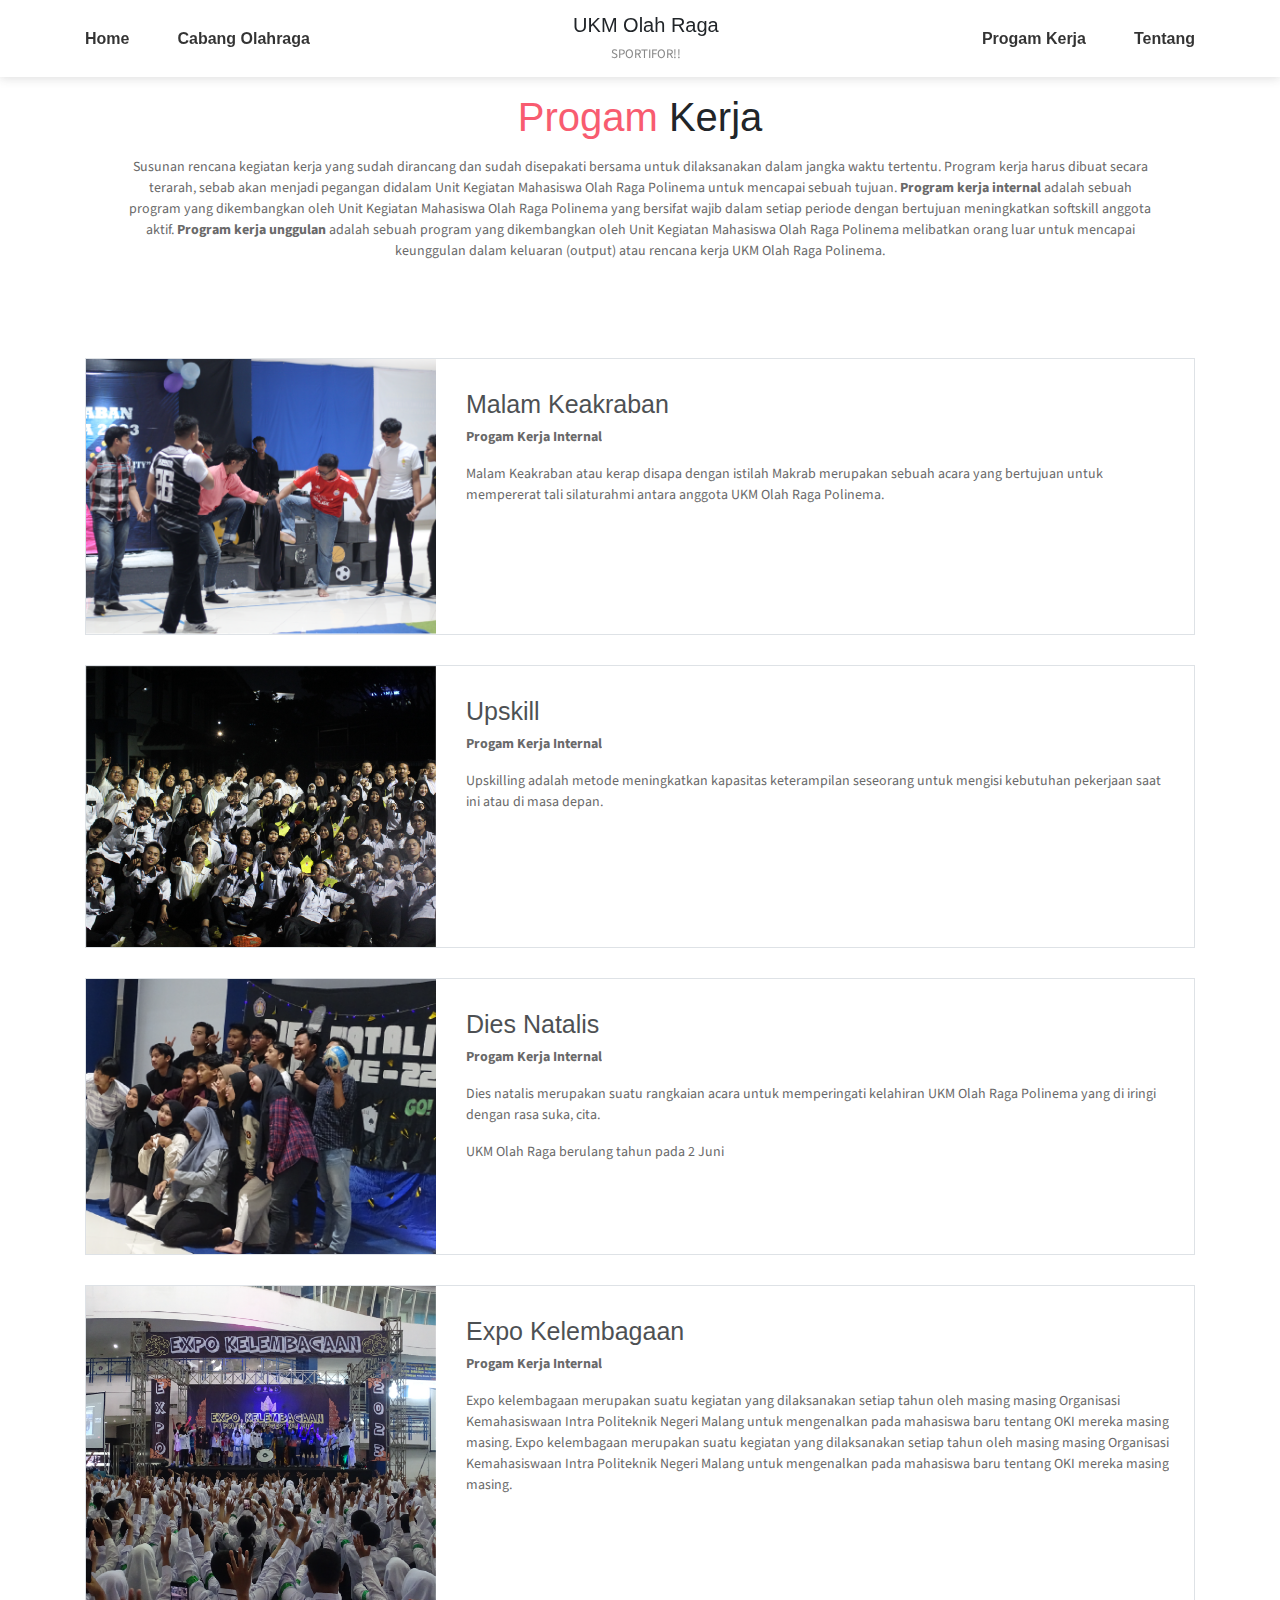
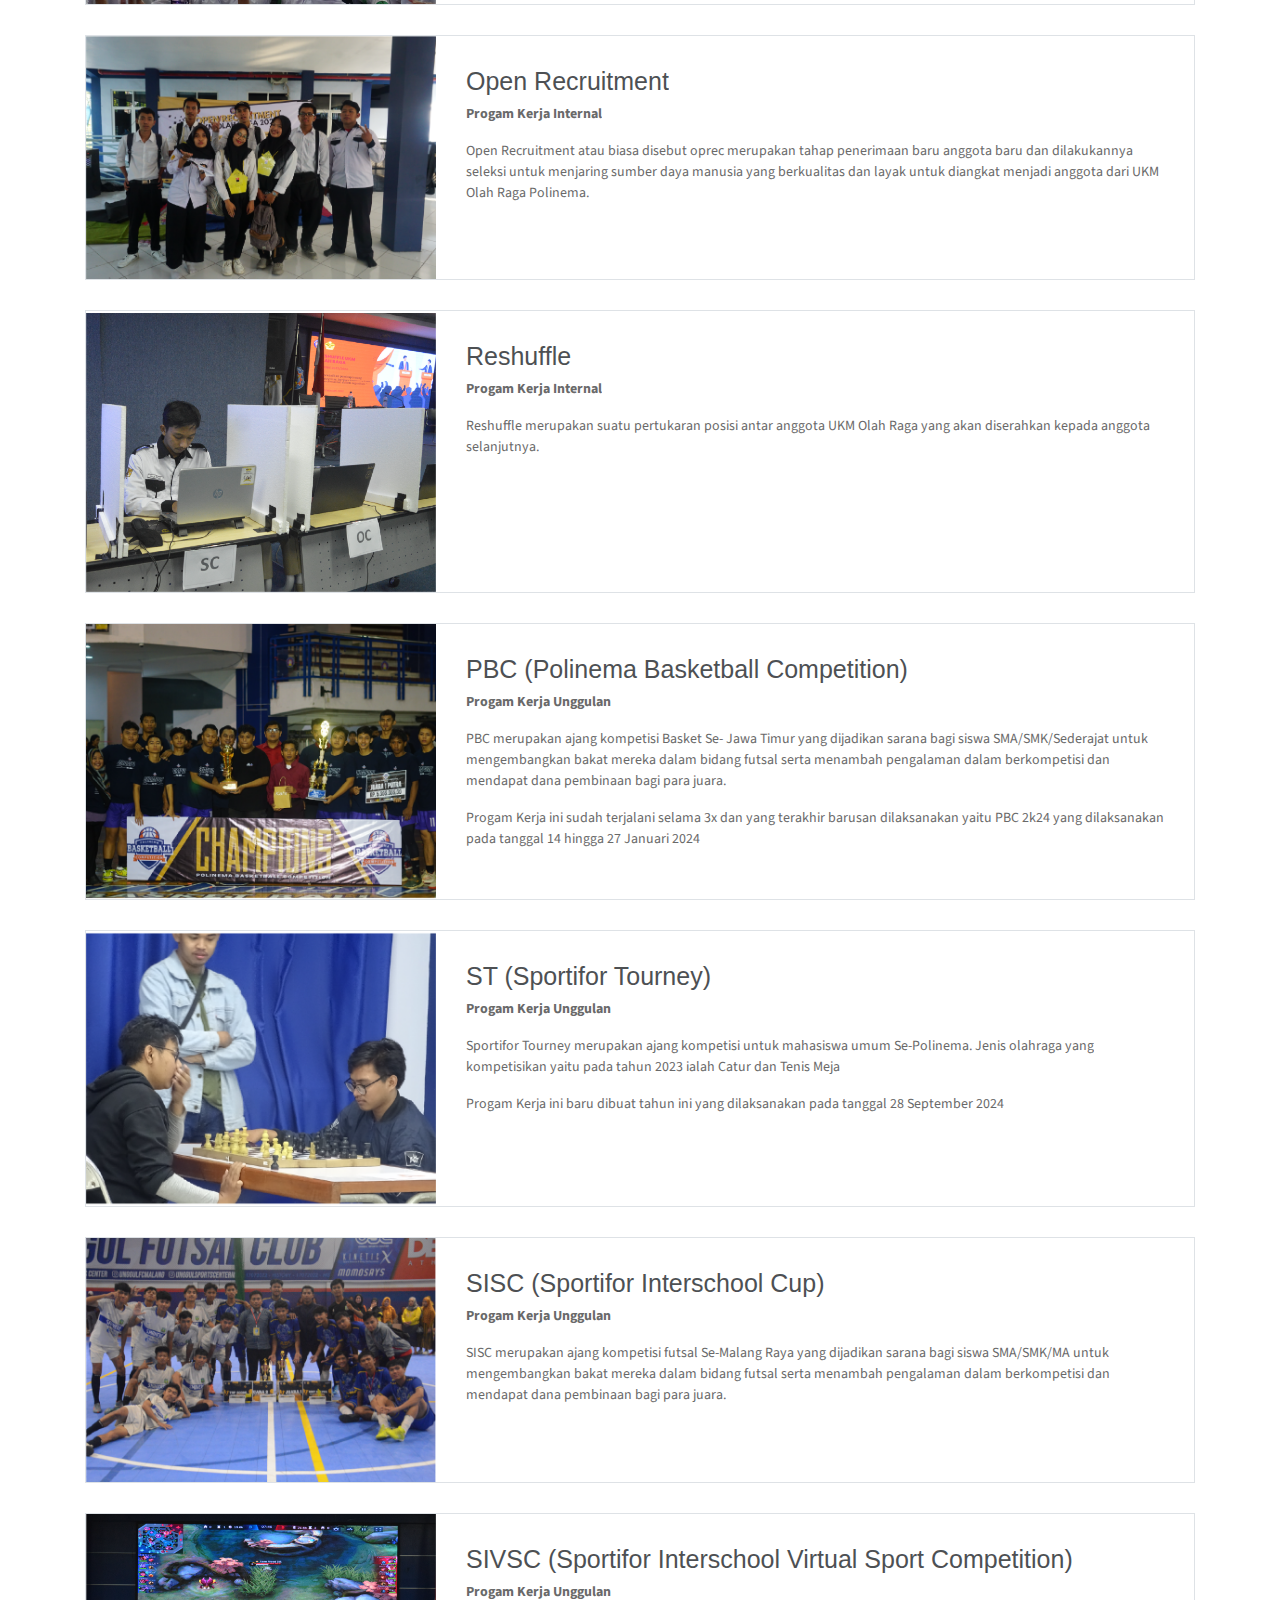
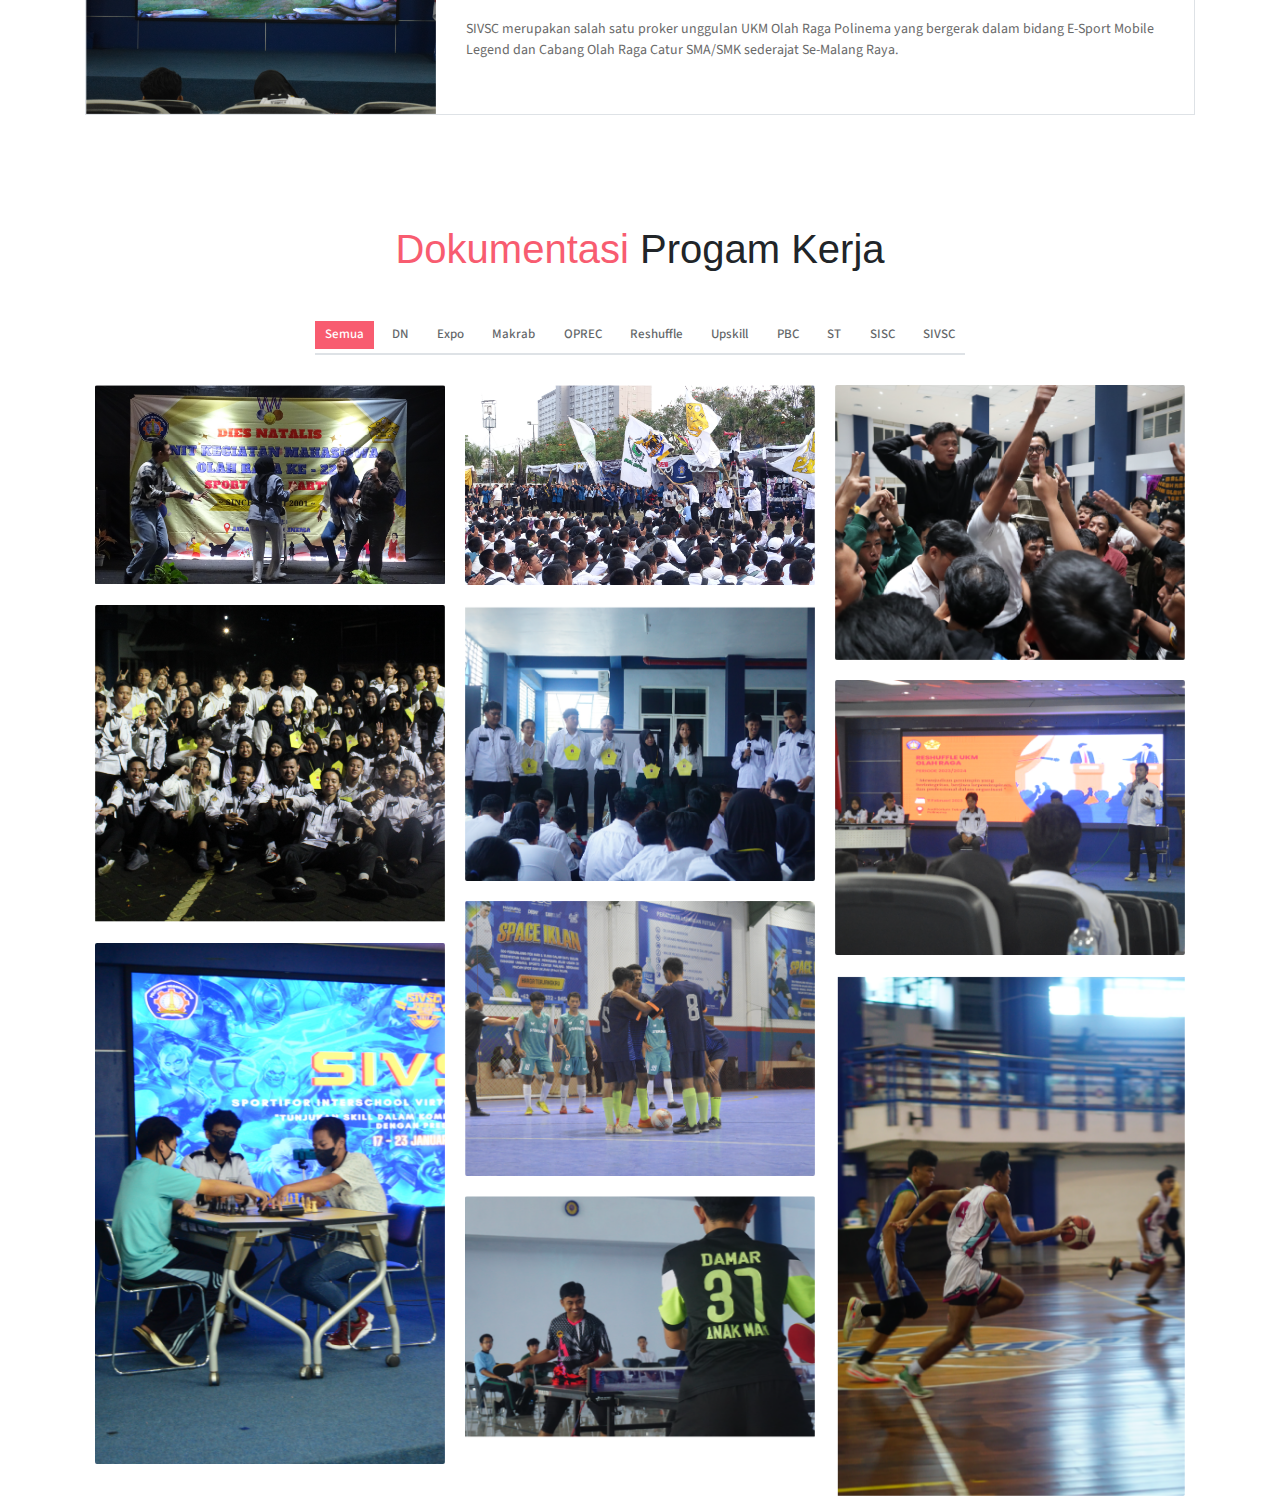
==== public_html/proker.html @ 4dc14675 "first" ====
<!DOCTYPE html>
<html lang="en">
<head>
    <meta charset="utf-8">
    <meta name="viewport" content="width=device-width, initial-scale=1, shrink-to-fit=no">
    <meta name="description" content="Start your development with JohnDoe landing page.">
    <meta name="author" content="Devcrud">
    <title>Profil UKM Olah Raga</title>
    <!-- font icons -->
    <link rel="stylesheet" href="assets/vendors/themify-icons/css/themify-icons.css">
    <!-- Bootstrap + JohnDoe main styles -->
	<link rel="stylesheet" href="assets/css/johndoe.css">
    <title>Cabang Olahraga</title>
</head>
<body>
    <nav class="navbar sticky-top navbar-expand-lg navbar-light bg-white" data-spy="affix">
        <div class="container">
            <button class="navbar-toggler ml-auto" type="button" data-toggle="collapse" data-target="#navbarSupportedContent" aria-controls="navbarSupportedContent" aria-expanded="false" aria-label="Toggle navigation">
                <span class="navbar-toggler-icon"></span>
            </button>
            <div class="collapse mt-sm-20 navbar-collapse" id="navbarSupportedContent">
                <ul class="navbar-nav mr-auto">
                    <li class="nav-item">
                        <a href="index.html" class="nav-link">Home</a>
                    </li>
                    <li class="nav-item">
                        <a href="cabor.html" class="nav-link">Cabang Olahraga</a>
                    </li>
                </ul>
                <ul class="navbar-nav brand">
                    <img src="assets/imgs/logo.png" alt="" class="brand-img">
                    <li class="brand-txt">
                        <h5 class="brand-title">UKM Olah Raga</h5>
                        <div class="brand-subtitle">SPORTIFOR!!</div>
                    </li>
                </ul>
                <ul class="navbar-nav ml-auto">
                    <li class="nav-item">
                        <a href="proker.html" class="nav-link">Progam Kerja</a>
                    </li>
                    <li class="nav-item last-item">
                        <a href="tentang.html" class="nav-link">Tentang</a>
                    </li>
                </ul>
            </div>
        </div>
    </nav>

    <h1 class="pt-3 mb-3 text-center"><span class="text-danger">Progam</span> Kerja</h1>
    <div class="row text-center" style="margin-left: 10%; margin-right: 10%">
        <p >Susunan rencana kegiatan kerja yang sudah dirancang dan sudah disepakati bersama untuk dilaksanakan dalam jangka waktu tertentu. Program kerja harus dibuat secara terarah, sebab akan menjadi pegangan didalam Unit Kegiatan Mahasiswa Olah Raga Polinema untuk mencapai sebuah tujuan. <b>Program kerja internal</b> adalah sebuah program yang dikembangkan oleh Unit Kegiatan Mahasiswa Olah Raga Polinema yang bersifat wajib dalam setiap periode dengan bertujuan meningkatkan softskill anggota aktif. <b>Program kerja unggulan</b>  adalah sebuah program yang dikembangkan oleh Unit Kegiatan Mahasiswa Olah Raga Polinema melibatkan orang luar untuk mencapai keunggulan dalam keluaran (output) atau rencana kerja UKM Olah Raga Polinema.</p>
    </div>
    
    <section class="section" id="blog">
        <div class="container">
            <div class="row">
                <div id="soccer" class="blog-card">
                    <div class="img-holder">
                        <img src="assets/imgs/proker/MAKRAB1.png" alt="Download free bootstrap 4 landing page, free boootstrap 4 templates, Download free bootstrap 4.1 landing page, free boootstrap 4.1.1 templates, meyawo Landing page">
                    </div>
                    <div class="content-holder">
                        <h6 class="title">Malam Keakraban</h6>

                        <p><b>Progam Kerja Internal</b></p>
                        
                        <p>Malam Keakraban atau kerap disapa dengan istilah Makrab merupakan sebuah acara yang bertujuan untuk mempererat tali silaturahmi antara anggota UKM Olah Raga Polinema.</p>
                    </div>
                </div>
                <div id="soccer" class="blog-card">
                    <div class="img-holder">
                        <img src="assets/imgs/proker/UPSKILL2.png" alt="Download free bootstrap 4 landing page, free boootstrap 4 templates, Download free bootstrap 4.1 landing page, free boootstrap 4.1.1 templates, meyawo Landing page">
                    </div>
                    <div class="content-holder">
                        <h6 class="title">Upskill</h6>

                        <p><b>Progam Kerja Internal</b></p>
                        
                        <p>Upskilling adalah metode meningkatkan kapasitas keterampilan seseorang untuk mengisi kebutuhan pekerjaan saat ini atau di masa depan.</p>
                    </div>
                </div>
                <div id="soccer" class="blog-card">
                    <div class="img-holder">
                        <img src="assets/imgs/proker/DN1.png" alt="Download free bootstrap 4 landing page, free boootstrap 4 templates, Download free bootstrap 4.1 landing page, free boootstrap 4.1.1 templates, meyawo Landing page">
                    </div>
                    <div class="content-holder">
                        <h6 class="title">Dies Natalis</h6>

                        <p><b>Progam Kerja Internal</b></p>
                        
                        <p>Dies natalis merupakan suatu rangkaian acara untuk memperingati kelahiran UKM Olah Raga Polinema yang di iringi dengan rasa suka, cita.</p>
                        <p>UKM Olah Raga berulang tahun pada 2 Juni</p>
                    </div>
                </div>
                <div id="soccer" class="blog-card">
                    <div class="img-holder">
                        <img src="assets/imgs/proker/EXPO1.png" alt="Download free bootstrap 4 landing page, free boootstrap 4 templates, Download free bootstrap 4.1 landing page, free boootstrap 4.1.1 templates, meyawo Landing page">
                    </div>
                    <div class="content-holder">
                        <h6 class="title">Expo Kelembagaan</h6>

                        <p><b>Progam Kerja Internal</b></p>
                        
                        <p>Expo kelembagaan merupakan suatu kegiatan yang dilaksanakan setiap tahun oleh masing masing Organisasi Kemahasiswaan Intra Politeknik Negeri Malang untuk mengenalkan pada mahasiswa baru tentang OKI mereka masing masing. Expo kelembagaan merupakan suatu kegiatan yang dilaksanakan setiap tahun oleh masing masing Organisasi Kemahasiswaan Intra Politeknik Negeri Malang untuk mengenalkan pada mahasiswa baru tentang OKI mereka masing masing.</p>
                    </div>
                </div>
                <div id="soccer" class="blog-card">
                    <div class="img-holder">
                        <img src="assets/imgs/proker/OPREC2.png" alt="Download free bootstrap 4 landing page, free boootstrap 4 templates, Download free bootstrap 4.1 landing page, free boootstrap 4.1.1 templates, meyawo Landing page">
                    </div>
                    <div class="content-holder">
                        <h6 class="title">Open Recruitment</h6>

                        <p><b>Progam Kerja Internal</b></p>
                        
                        <p>Open Recruitment atau biasa disebut oprec merupakan tahap penerimaan baru anggota baru dan dilakukannya seleksi untuk menjaring sumber daya manusia yang berkualitas dan layak untuk diangkat menjadi anggota dari UKM Olah Raga Polinema.</p>
                    </div>
                </div>
                <div id="soccer" class="blog-card">
                    <div class="img-holder">
                        <img src="assets/imgs/proker/RESHUFLLE1.png" alt="Download free bootstrap 4 landing page, free boootstrap 4 templates, Download free bootstrap 4.1 landing page, free boootstrap 4.1.1 templates, meyawo Landing page">
                    </div>
                    <div class="content-holder">
                        <h6 class="title">Reshuffle</h6>

                        <p><b>Progam Kerja Internal</b></p>
                        
                        <p>Reshuffle merupakan suatu pertukaran posisi antar anggota UKM Olah Raga yang akan diserahkan kepada anggota selanjutnya.</p>
                    </div>
                </div>

                <div id="soccer" class="blog-card">
                    <div class="img-holder">
                        <img src="assets/imgs/proker/PBC3.png" alt="Download free bootstrap 4 landing page, free boootstrap 4 templates, Download free bootstrap 4.1 landing page, free boootstrap 4.1.1 templates, meyawo Landing page">
                    </div>
                    <div class="content-holder">
                        <h6 class="title">PBC (Polinema Basketball Competition)</h6>

                        <p><b>Progam Kerja Unggulan</b></p>
                        
                        <p>PBC merupakan ajang kompetisi Basket Se- Jawa Timur yang dijadikan sarana bagi siswa SMA/SMK/Sederajat untuk mengembangkan bakat mereka dalam bidang futsal serta menambah pengalaman dalam berkompetisi dan mendapat dana pembinaan bagi para juara.</p>
                        <p>Progam Kerja ini sudah terjalani selama 3x dan yang terakhir barusan dilaksanakan yaitu PBC 2k24 yang dilaksanakan pada tanggal 14 hingga 27 Januari 2024</p>
                    </div>
                </div>

                <div id="soccer" class="blog-card">
                    <div class="img-holder">
                        <img src="assets/imgs/proker/ST1.png" alt="Download free bootstrap 4 landing page, free boootstrap 4 templates, Download free bootstrap 4.1 landing page, free boootstrap 4.1.1 templates, meyawo Landing page">
                    </div>
                    <div class="content-holder">
                        <h6 class="title">ST (Sportifor Tourney)</h6>

                        <p><b>Progam Kerja Unggulan</b></p>
                        
                        <p>Sportifor Tourney merupakan ajang kompetisi untuk mahasiswa umum Se-Polinema. Jenis olahraga yang kompetisikan yaitu pada tahun 2023 ialah Catur dan Tenis Meja</p>
                        <p>Progam Kerja ini baru dibuat tahun ini yang dilaksanakan pada tanggal 28 September 2024</p>
                    </div>
                </div>

                <div id="soccer" class="blog-card">
                    <div class="img-holder">
                        <img src="assets/imgs/proker/SISC2.png" alt="Download free bootstrap 4 landing page, free boootstrap 4 templates, Download free bootstrap 4.1 landing page, free boootstrap 4.1.1 templates, meyawo Landing page">
                    </div>
                    <div class="content-holder">
                        <h6 class="title">SISC (Sportifor Interschool Cup)</h6>

                        <p><b>Progam Kerja Unggulan</b></p>
                        <p>SISC merupakan ajang kompetisi futsal Se-Malang Raya yang dijadikan sarana bagi siswa SMA/SMK/MA untuk mengembangkan bakat mereka dalam bidang futsal serta menambah pengalaman dalam berkompetisi dan mendapat dana pembinaan bagi para juara.</p>
                    </div>
                </div>

                <div id="soccer" class="blog-card">
                    <div class="img-holder">
                        <img src="assets/imgs/proker/SIVSC2.png" alt="Download free bootstrap 4 landing page, free boootstrap 4 templates, Download free bootstrap 4.1 landing page, free boootstrap 4.1.1 templates, meyawo Landing page">
                    </div>
                    <div class="content-holder">
                        <h6 class="title">SIVSC (Sportifor Interschool Virtual Sport Competition) </h6>

                        <p><b>Progam Kerja Unggulan</b></p>
                        
                        <p>SIVSC merupakan salah satu proker unggulan  UKM Olah Raga Polinema yang bergerak dalam bidang E-Sport Mobile Legend dan Cabang Olah Raga Catur SMA/SMK sederajat Se-Malang Raya.</p>
                    </div>
                </div>
            </div>
        </div>
    </section>

    <section class="contact bg-custom-gray" id="portfolio">
        <div class="container">
            <h1 class="mb-5 text-center"  ><span class="text-danger">Dokumentasi</span> Progam Kerja</h1>
            <div class="portfolio">
                <div class="filters">
                    <a href="#" data-filter=".new" class="active">
                        Semua
                    </a>
                    <a href="#" data-filter=".DN">
                        DN
                    </a>
                    <a href="#" data-filter=".Expo">
                        Expo
                    </a>
                    <a href="#" data-filter=".Makrab">
                        Makrab
                    </a>
                    <a href="#" data-filter=".OPREC">
                        OPREC
                    </a>
                    <a href="#" data-filter=".Reshuffle">
                        Reshuffle
                    </a>
                    <a href="#" data-filter=".Upskill">
                        Upskill
                    </a>
                    <a href="#" data-filter=".PBC">
                        PBC
                    </a>
                    <a href="#" data-filter=".ST">
                        ST
                    </a>
                    <a href="#" data-filter=".SISC">
                        SISC
                    </a>
                    <a href="#" data-filter=".SIVSC">
                        SIVSC
                    </a>
                </div>
                <div class="portfolio-container"> 
                        <div class="col-md-6 col-lg-4 DN new">
                            <div class="portfolio-item">
                                <img src="assets/imgs/proker/DN4.png" class="img-fluid">
                                <div class="content-holder">
                                    <a class="img-popup" href="assets/imgs/proker/DN4.png"></a>
                                    <div class="text-holder">
                                        <h6 class="title">Dies Natalis</h6>
                                        <!-- <p class="subtitle">Expedita corporis doloremque velit in totam!</p> -->
                                    </div>
                                </div>   
                            </div>
                        </div>
                        <div class="col-md-6 col-lg-4 DN ">
                            <div class="portfolio-item">
                                <img src="assets/imgs/proker/DN1.png" class="img-fluid">
                                <div class="content-holder">
                                    <a class="img-popup" href="assets/imgs/proker/DN4.png"></a>
                                    <div class="text-holder">
                                        <h6 class="title">Dies Natalis</h6>
                                        <!-- <p class="subtitle">Expedita corporis doloremque velit in totam!</p> -->
                                    </div>
                                </div>   
                            </div>
                        </div>
                        <div class="col-md-6 col-lg-4 DN ">
                            <div class="portfolio-item">
                                <img src="assets/imgs/proker/DN2.png" class="img-fluid">
                                <div class="content-holder">
                                    <a class="img-popup" href="assets/imgs/proker/DN4.png"></a>
                                    <div class="text-holder">
                                        <h6 class="title">Dies Natalis</h6>
                                        <!-- <p class="subtitle">Expedita corporis doloremque velit in totam!</p> -->
                                    </div>
                                </div>   
                            </div>
                        </div>
                        <div class="col-md-6 col-lg-4 DN ">
                            <div class="portfolio-item">
                                <img src="assets/imgs/proker/DN3.png" class="img-fluid">
                                <div class="content-holder">
                                    <a class="img-popup" href="assets/imgs/proker/DN4.png"></a>
                                    <div class="text-holder">
                                        <h6 class="title">Dies Natalis</h6>
                                        <!-- <p class="subtitle">Expedita corporis doloremque velit in totam!</p> -->
                                    </div>
                                </div>   
                            </div>
                        </div>
                        <div class="col-md-6 col-lg-4 Expo new">                  
                            <div class="portfolio-item">
                                <img src="assets/imgs/proker/EXPO4.png" class="img-fluid">
                                <div class="content-holder">
                                    <a class="img-popup" href="assets/imgs/proker/EXPO4.png"></a>
                                    <div class="text-holder">
                                        <h6 class="title">Expo Kelembagaan</h6>
                                        <!-- <p class="subtitle">Expedita corporis doloremque velit in totam!</p> -->
                                    </div>
                                </div>   
                            </div>
                        </div>
                        <div class="col-md-6 col-lg-4 Expo ">
                            <div class="portfolio-item">
                                <img src="assets/imgs/proker/EXPO3.png" class="img-fluid">
                                <div class="content-holder">
                                    <a class="img-popup" href="assets/imgs/proker/EXPO3.png"></a>
                                    <div class="text-holder">
                                        <h6 class="title">Expo Kelembagaan</h6>
                                        <!-- <p class="subtitle">Expedita corporis doloremque velit in totam!</p> -->
                                    </div>
                                </div>   
                            </div>
                        </div>
                        <div class="col-md-6 col-lg-4 Expo ">
                            <div class="portfolio-item">
                                <img src="assets/imgs/proker/EXPO5.png" class="img-fluid">
                                <div class="content-holder">
                                    <a class="img-popup" href="assets/imgs/proker/EXPO5.png"></a>
                                    <div class="text-holder">
                                        <h6 class="title">Expo Kelembagaan</h6>
                                        <!-- <p class="subtitle">Expedita corporis doloremque velit in totam!</p> -->
                                    </div>
                                </div>   
                            </div>
                        </div>
                        <div class="col-md-6 col-lg-4 Expo ">
                            <div class="portfolio-item">
                                <img src="assets/imgs/proker/EXPO1.png" class="img-fluid">
                                <div class="content-holder">
                                    <a class="img-popup" href="assets/imgs/proker/EXPO1.png"></a>
                                    <div class="text-holder">
                                        <h6 class="title">Expo Kelembagaan</h6>
                                        <!-- <p class="subtitle">Expedita corporis doloremque velit in totam!</p> -->
                                    </div>
                                </div>   
                            </div>
                        </div>
                        <div class="col-md-6 col-lg-4 Expo ">
                            <div class="portfolio-item">
                                <img src="assets/imgs/proker/EXPO2.png" class="img-fluid">
                                <div class="content-holder">
                                    <a class="img-popup" href="assets/imgs/proker/EXPO2.png"></a>
                                    <div class="text-holder">
                                        <h6 class="title">Expo Kelembagaan</h6>
                                        <!-- <p class="subtitle">Expedita corporis doloremque velit in totam!</p> -->
                                    </div>
                                </div>   
                            </div>
                        </div>        
                        <div class="col-md-6 col-lg-4 Makrab new">                 
                            <div class="portfolio-item">
                                <img src="assets/imgs/proker/MAKRAB3.png" class="img-fluid">
                                <div class="content-holder">
                                    <a class="img-popup" href="assets/imgs/proker/MAKRAB3.png"></a>
                                    <div class="text-holder">
                                        <h6 class="title">Malam Keakraban</h6>
                                        <!-- <p class="subtitle">Expedita corporis doloremque velit in totam!</p> -->
                                    </div>
                                </div>   
                            </div>
                        </div>
                        <div class="col-md-6 col-lg-4 Makrab ">
                            <div class="portfolio-item">
                                <img src="assets/imgs/proker/MAKRAB2.png" class="img-fluid">
                                <div class="content-holder">
                                    <a class="img-popup" href="assets/imgs/proker/DN4.png"></a>
                                    <div class="text-holder">
                                        <h6 class="title">Malam Keakraban</h6>
                                        <!-- <p class="subtitle">Expedita corporis doloremque velit in totam!</p> -->
                                    </div>
                                </div>   
                            </div>
                        </div>
                        <div class="col-md-6 col-lg-4 Makrab ">
                            <div class="portfolio-item">
                                <img src="assets/imgs/proker/MAKRAB1.png" class="img-fluid">
                                <div class="content-holder">
                                    <a class="img-popup" href="assets/imgs/proker/DN4.png"></a>
                                    <div class="text-holder">
                                        <h6 class="title">Malam Keakraban</h6>
                                        <!-- <p class="subtitle">Expedita corporis doloremque velit in totam!</p> -->
                                    </div>
                                </div>   
                            </div>
                        </div>
                        <div class="col-md-6 col-lg-4 Makrab ">
                            <div class="portfolio-item">
                                <img src="assets/imgs/proker/MAKRAB4.png" class="img-fluid">
                                <div class="content-holder">
                                    <a class="img-popup" href="assets/imgs/proker/DN4.png"></a>
                                    <div class="text-holder">
                                        <h6 class="title">Malam Keakraban</h6>
                                        <!-- <p class="subtitle">Expedita corporis doloremque velit in totam!</p> -->
                                    </div>
                                </div>   
                            </div>
                        </div>    
                        <div class="col-md-6 col-lg-4 Upskill new">    
                            <div class="portfolio-item">
                                <img src="assets/imgs/proker/UPSKILL1.png" class="img-fluid">
                                <div class="content-holder">
                                    <a class="img-popup" href="assets/imgs/proker/UPSKILL1.png"></a>
                                    <div class="text-holder">
                                        <h6 class="title">UPSKILL</h6>
                                        <!-- <p class="subtitle">Expedita corporis doloremque velit in totam!</p> -->
                                    </div>
                                </div>   
                            </div> 
                        </div>
                        <div class="col-md-6 col-lg-4 Upskill ">
                            <div class="portfolio-item">
                                <img src="assets/imgs/proker/UPSKILL2.png" class="img-fluid">
                                <div class="content-holder">
                                    <a class="img-popup" href="assets/imgs/proker/UPSKILL2.png"></a>
                                    <div class="text-holder">
                                        <h6 class="title">UPSKILL</h6>
                                        <!-- <p class="subtitle">Expedita corporis doloremque velit in totam!</p> -->
                                    </div>
                                </div>   
                            </div>
                        </div>    
                        <div class="col-md-6 col-lg-4 OPREC new">                 
                            <div class="portfolio-item">
                                <img src="assets/imgs/proker/OPREC3.png" class="img-fluid">
                                <div class="content-holder">
                                    <a class="img-popup" href="assets/imgs/proker/OPREC3.png"></a>
                                    <div class="text-holder">
                                        <h6 class="title">Open Recruitment</h6>
                                        <!-- <p class="subtitle">Expedita corporis doloremque velit in totam!</p> -->
                                    </div>
                                </div>   
                            </div>
                        </div>
                        <div class="col-md-6 col-lg-4 OPREC ">
                            <div class="portfolio-item">
                                <img src="assets/imgs/proker/OPREC2.png" class="img-fluid">
                                <div class="content-holder">
                                    <a class="img-popup" href="assets/imgs/proker/OPREC2.png"></a>
                                    <div class="text-holder">
                                        <h6 class="title">Open Recruitment</h6>
                                        <!-- <p class="subtitle">Expedita corporis doloremque velit in totam!</p> -->
                                    </div>
                                </div>   
                            </div>
                        </div>
                        <div class="col-md-6 col-lg-4 OPREC ">
                            <div class="portfolio-item">
                                <img src="assets/imgs/proker/OPREC1.png" class="img-fluid">
                                <div class="content-holder">
                                    <a class="img-popup" href="assets/imgs/proker/OPREC1.png"></a>
                                    <div class="text-holder">
                                        <h6 class="title">Open Recruitment</h6>
                                        <!-- <p class="subtitle">Expedita corporis doloremque velit in totam!</p> -->
                                    </div>
                                </div>   
                            </div>
                        </div>         
                        <div class="col-md-6 col-lg-4 Reshuffle new">      
                            <div class="portfolio-item">
                                <img src="assets/imgs/proker/RESHUFLLE2.png" class="img-fluid">
                                <div class="content-holder">
                                    <a class="img-popup" href="assets/imgs/proker/RESHUFLLE2.png"></a>
                                    <div class="text-holder">
                                        <h6 class="title">Reshuffle</h6>
                                        <!-- <p class="subtitle">Expedita corporis doloremque velit in totam!</p> -->
                                    </div>
                                </div>   
                            </div>  
                        </div>
                        <div class="col-md-6 col-lg-4 Reshuffle ">
                            <div class="portfolio-item">
                                <img src="assets/imgs/proker/RESHUFLLE3.png" class="img-fluid">
                                <div class="content-holder">
                                    <a class="img-popup" href="assets/imgs/proker/RESHUFLLE3.png"></a>
                                    <div class="text-holder">
                                        <h6 class="title">Reshuffle</h6>
                                        <!-- <p class="subtitle">Expedita corporis doloremque velit in totam!</p> -->
                                    </div>
                                </div>   
                            </div>
                        </div>
                        <div class="col-md-6 col-lg-4 Reshuffle ">
                            <div class="portfolio-item">
                                <img src="assets/imgs/proker/RESHUFLLE1.png" class="img-fluid">
                                <div class="content-holder">
                                    <a class="img-popup" href="assets/imgs/proker/RESHUFLLE1.png"></a>
                                    <div class="text-holder">
                                        <h6 class="title">Reshuffle</h6>
                                        <!-- <p class="subtitle">Expedita corporis doloremque velit in totam!</p> -->
                                    </div>
                                </div>   
                            </div>
                        </div>     
                        <div class="col-md-6 col-lg-4 SISC new">         
                            <div class="portfolio-item">
                                <img src="assets/imgs/proker/SISC3.png" class="img-fluid">
                                <div class="content-holder">
                                    <a class="img-popup" href="assets/imgs/proker/SISC3.png"></a>
                                    <div class="text-holder">
                                        <h6 class="title">SISC</h6>
                                        <!-- <p class="subtitle">Expedita corporis doloremque velit in totam!</p> -->
                                    </div>
                                </div>   
                            </div>
                        </div>
                        <div class="col-md-6 col-lg-4 SISC ">
                            <div class="portfolio-item">
                                <img src="assets/imgs/proker/SISC4.png" class="img-fluid">
                                <div class="content-holder">
                                    <a class="img-popup" href="assets/imgs/proker/SISC4.png"></a>
                                    <div class="text-holder">
                                        <h6 class="title">SISC</h6>
                                        <!-- <p class="subtitle">Expedita corporis doloremque velit in totam!</p> -->
                                    </div>
                                </div>   
                            </div>
                        </div>
                        <div class="col-md-6 col-lg-4 SISC ">
                            <div class="portfolio-item">
                                <img src="assets/imgs/proker/SISC2.png" class="img-fluid">
                                <div class="content-holder">
                                    <a class="img-popup" href="assets/imgs/proker/SISC2.png"></a>
                                    <div class="text-holder">
                                        <h6 class="title">SISC</h6>
                                        <!-- <p class="subtitle">Expedita corporis doloremque velit in totam!</p> -->
                                    </div>
                                </div>   
                            </div>
                        </div>
                        <div class="col-md-6 col-lg-4 SISC ">
                            <div class="portfolio-item">
                                <img src="assets/imgs/proker/SISC1.png" class="img-fluid">
                                <div class="content-holder">
                                    <a class="img-popup" href="assets/imgs/proker/SISC1.png"></a>
                                    <div class="text-holder">
                                        <h6 class="title">SISC</h6>
                                        <!-- <p class="subtitle">Expedita corporis doloremque velit in totam!</p> -->
                                    </div>
                                </div>   
                            </div>
                        </div>       
                        <div class="col-md-6 col-lg-4 SIVSC new">         
                            <div class="portfolio-item">
                                <img src="assets/imgs/proker/SIVSC1.png" class="img-fluid">
                                <div class="content-holder">
                                    <a class="img-popup" href="assets/imgs/proker/SIVSC1.png"></a>
                                    <div class="text-holder">
                                        <h6 class="title">SIVSC</h6>
                                        <!-- <p class="subtitle">Expedita corporis doloremque velit in totam!</p> -->
                                    </div>
                                </div>   
                            </div> 
                        </div>
                        <div class="col-md-6 col-lg-4 SIVSC ">
                            <div class="portfolio-item">
                                <img src="assets/imgs/proker/SIVSC2.png" class="img-fluid">
                                <div class="content-holder">
                                    <a class="img-popup" href="assets/imgs/proker/SIVSC2.png"></a>
                                    <div class="text-holder">
                                        <h6 class="title">SIVSC</h6>
                                        <!-- <p class="subtitle">Expedita corporis doloremque velit in totam!</p> -->
                                    </div>
                                </div>   
                            </div>
                        </div>    
                        <div class="col-md-6 col-lg-4 PBC new">            
                            <div class="portfolio-item">
                                <img src="assets/imgs/proker/PBC4.png" class="img-fluid">
                                <div class="content-holder">
                                    <a class="img-popup" href="assets/imgs/proker/PBC4.png"></a>
                                    <div class="text-holder">
                                        <h6 class="title">PBC</h6>
                                        <!-- <p class="subtitle">Expedita corporis doloremque velit in totam!</p> -->
                                    </div>
                                </div>   
                            </div> 
                        </div>
                        <div class="col-md-6 col-lg-4 PBC ">
                            <div class="portfolio-item">
                                <img src="assets/imgs/proker/PBC1.png" class="img-fluid">
                                <div class="content-holder">
                                    <a class="img-popup" href="assets/imgs/proker/PBC4.png"></a>
                                    <div class="text-holder">
                                        <h6 class="title">PBC</h6>
                                        <!-- <p class="subtitle">Expedita corporis doloremque velit in totam!</p> -->
                                    </div>
                                </div>   
                            </div>
                        </div>
                        <div class="col-md-6 col-lg-4 PBC ">
                            <div class="portfolio-item">
                                <img src="assets/imgs/proker/PBC5.png" class="img-fluid">
                                <div class="content-holder">
                                    <a class="img-popup" href="assets/imgs/proker/PBC4.png"></a>
                                    <div class="text-holder">
                                        <h6 class="title">PBC</h6>
                                        <!-- <p class="subtitle">Expedita corporis doloremque velit in totam!</p> -->
                                    </div>
                                </div>   
                            </div>
                        </div>
                        <div class="col-md-6 col-lg-4 PBC ">
                            <div class="portfolio-item">
                                <img src="assets/imgs/proker/PBC3.png" class="img-fluid">
                                <div class="content-holder">
                                    <a class="img-popup" href="assets/imgs/proker/PBC4.png"></a>
                                    <div class="text-holder">
                                        <h6 class="title">PBC</h6>
                                        <!-- <p class="subtitle">Expedita corporis doloremque velit in totam!</p> -->
                                    </div>
                                </div>   
                            </div>
                        </div>
                        <div class="col-md-6 col-lg-4 PBC ">
                            <div class="portfolio-item">
                                <img src="assets/imgs/proker/PBC2.png" class="img-fluid">
                                <div class="content-holder">
                                    <a class="img-popup" href="assets/imgs/proker/PBC4.png"></a>
                                    <div class="text-holder">
                                        <h6 class="title">PBC</h6>
                                        <!-- <p class="subtitle">Expedita corporis doloremque velit in totam!</p> -->
                                    </div>
                                </div>   
                            </div>
                        </div>    
                        <div class="col-md-6 col-lg-4 ST new">            
                            <div class="portfolio-item">
                                <img src="assets/imgs/proker/ST2.png" class="img-fluid">
                                <div class="content-holder">
                                    <a class="img-popup" href="assets/imgs/proker/ST2.png"></a>
                                    <div class="text-holder">
                                        <h6 class="title">Sportifor Tourney</h6>
                                        <!-- <p class="subtitle">Expedita corporis doloremque velit in totam!</p> -->
                                    </div>
                                </div>   
                            </div> 
                        </div>
                        <div class="col-md-6 col-lg-4 ST ">
                            <div class="portfolio-item">
                                <img src="assets/imgs/proker/ST1.png" class="img-fluid">
                                <div class="content-holder">
                                    <a class="img-popup" href="assets/imgs/proker/ST4.png"></a>
                                    <div class="text-holder">
                                        <h6 class="title">Dies Natalis</h6>
                                        <!-- <p class="subtitle">Expedita corporis doloremque velit in totam!</p> -->
                                    </div>
                                </div>   
                            </div>
                        </div>
                        <div class="col-md-6 col-lg-4 ST ">
                            <div class="portfolio-item">
                                <img src="assets/imgs/proker/ST3.png" class="img-fluid">
                                <div class="content-holder">
                                    <a class="img-popup" href="assets/imgs/proker/ST4.png"></a>
                                    <div class="text-holder">
                                        <h6 class="title">Dies Natalis</h6>
                                        <!-- <p class="subtitle">Expedita corporis doloremque velit in totam!</p> -->
                                    </div>
                                </div>   
                            </div>
                        </div>
                        <div class="col-md-6 col-lg-4 ST ">
                            <div class="portfolio-item">
                                <img src="assets/imgs/proker/ST4.png" class="img-fluid">
                                <div class="content-holder">
                                    <a class="img-popup" href="assets/imgs/proker/ST4.png"></a>
                                    <div class="text-holder">
                                        <h6 class="title">Dies Natalis</h6>
                                        <!-- <p class="subtitle">Expedita corporis doloremque velit in totam!</p> -->
                                    </div>
                                </div>   
                            </div>
                        </div>                                                   
                    </div> 
            </div>  
        </div>            
    </section>


    <script src="assets/vendors/jquery/jquery-3.4.1.js"></script>
    <script src="assets/vendors/bootstrap/bootstrap.bundle.js"></script>

    <!-- bootstrap 3 affix -->
    <script src="assets/vendors/bootstrap/bootstrap.affix.js"></script>

    <!-- Isotope  -->
    <script src="assets/vendors/isotope/isotope.pkgd.js"></script>


    <!-- JohnDoe js -->
    <script src="assets/js/johndoe.js"></script>
</body>
</html>
---- public_html/assets/vendors/themify-icons/css/themify-icons.css ----
@font-face {
	font-family: 'themify';
	src:url("../fonts/themify.eot?-fvbane");
	src:url("../fonts/themify.eot?#iefix-fvbane") format("embedded-opentype"),
		url("../fonts/themify.woff?-fvbane") format("woff"),
		url("../fonts/themify.ttf?-fvbane") format("truetype"),
		url("../fonts/themify.svg?-fvbane#themify") format("svg");
	font-weight: normal;
	font-style: normal;
}

[class^="ti-"], [class*=" ti-"] {
	font-family: 'themify';
	speak: none;
	font-style: normal;
	font-weight: normal;
	font-variant: normal;
	text-transform: none;
	line-height: 1;

	/* Better Font Rendering =========== */
	-webkit-font-smoothing: antialiased;
	-moz-osx-font-smoothing: grayscale;
}

.ti-wand:before {
	content: "\e600";
}
.ti-volume:before {
	content: "\e601";
}
.ti-user:before {
	content: "\e602";
}
.ti-unlock:before {
	content: "\e603";
}
.ti-unlink:before {
	content: "\e604";
}
.ti-trash:before {
	content: "\e605";
}
.ti-thought:before {
	content: "\e606";
}
.ti-target:before {
	content: "\e607";
}
.ti-tag:before {
	content: "\e608";
}
.ti-tablet:before {
	content: "\e609";
}
.ti-star:before {
	content: "\e60a";
}
.ti-spray:before {
	content: "\e60b";
}
.ti-signal:before {
	content: "\e60c";
}
.ti-shopping-cart:before {
	content: "\e60d";
}
.ti-shopping-cart-full:before {
	content: "\e60e";
}
.ti-settings:before {
	content: "\e60f";
}
.ti-search:before {
	content: "\e610";
}
.ti-zoom-in:before {
	content: "\e611";
}
.ti-zoom-out:before {
	content: "\e612";
}
.ti-cut:before {
	content: "\e613";
}
.ti-ruler:before {
	content: "\e614";
}
.ti-ruler-pencil:before {
	content: "\e615";
}
.ti-ruler-alt:before {
	content: "\e616";
}
.ti-bookmark:before {
	content: "\e617";
}
.ti-bookmark-alt:before {
	content: "\e618";
}
.ti-reload:before {
	content: "\e619";
}
.ti-plus:before {
	content: "\e61a";
}
.ti-pin:before {
	content: "\e61b";
}
.ti-pencil:before {
	content: "\e61c";
}
.ti-pencil-alt:before {
	content: "\e61d";
}
.ti-paint-roller:before {
	content: "\e61e";
}
.ti-paint-bucket:before {
	content: "\e61f";
}
.ti-na:before {
	content: "\e620";
}
.ti-mobile:before {
	content: "\e621";
}
.ti-minus:before {
	content: "\e622";
}
.ti-medall:before {
	content: "\e623";
}
.ti-medall-alt:before {
	content: "\e624";
}
.ti-marker:before {
	content: "\e625";
}
.ti-marker-alt:before {
	content: "\e626";
}
.ti-arrow-up:before {
	content: "\e627";
}
.ti-arrow-right:before {
	content: "\e628";
}
.ti-arrow-left:before {
	content: "\e629";
}
.ti-arrow-down:before {
	content: "\e62a";
}
.ti-lock:before {
	content: "\e62b";
}
.ti-location-arrow:before {
	content: "\e62c";
}
.ti-link:before {
	content: "\e62d";
}
.ti-layout:before {
	content: "\e62e";
}
.ti-layers:before {
	content: "\e62f";
}
.ti-layers-alt:before {
	content: "\e630";
}
.ti-key:before {
	content: "\e631";
}
.ti-import:before {
	content: "\e632";
}
.ti-image:before {
	content: "\e633";
}
.ti-heart:before {
	content: "\e634";
}
.ti-heart-broken:before {
	content: "\e635";
}
.ti-hand-stop:before {
	content: "\e636";
}
.ti-hand-open:before {
	content: "\e637";
}
.ti-hand-drag:before {
	content: "\e638";
}
.ti-folder:before {
	content: "\e639";
}
.ti-flag:before {
	content: "\e63a";
}
.ti-flag-alt:before {
	content: "\e63b";
}
.ti-flag-alt-2:before {
	content: "\e63c";
}
.ti-eye:before {
	content: "\e63d";
}
.ti-export:before {
	content: "\e63e";
}
.ti-exchange-vertical:before {
	content: "\e63f";
}
.ti-desktop:before {
	content: "\e640";
}
.ti-cup:before {
	content: "\e641";
}
.ti-crown:before {
	content: "\e642";
}
.ti-comments:before {
	content: "\e643";
}
.ti-comment:before {
	content: "\e644";
}
.ti-comment-alt:before {
	content: "\e645";
}
.ti-close:before {
	content: "\e646";
}
.ti-clip:before {
	content: "\e647";
}
.ti-angle-up:before {
	content: "\e648";
}
.ti-angle-right:before {
	content: "\e649";
}
.ti-angle-left:before {
	content: "\e64a";
}
.ti-angle-down:before {
	content: "\e64b";
}
.ti-check:before {
	content: "\e64c";
}
.ti-check-box:before {
	content: "\e64d";
}
.ti-camera:before {
	content: "\e64e";
}
.ti-announcement:before {
	content: "\e64f";
}
.ti-brush:before {
	content: "\e650";
}
.ti-briefcase:before {
	content: "\e651";
}
.ti-bolt:before {
	content: "\e652";
}
.ti-bolt-alt:before {
	content: "\e653";
}
.ti-blackboard:before {
	content: "\e654";
}
.ti-bag:before {
	content: "\e655";
}
.ti-move:before {
	content: "\e656";
}
.ti-arrows-vertical:before {
	content: "\e657";
}
.ti-arrows-horizontal:before {
	content: "\e658";
}
.ti-fullscreen:before {
	content: "\e659";
}
.ti-arrow-top-right:before {
	content: "\e65a";
}
.ti-arrow-top-left:before {
	content: "\e65b";
}
.ti-arrow-circle-up:before {
	content: "\e65c";
}
.ti-arrow-circle-right:before {
	content: "\e65d";
}
.ti-arrow-circle-left:before {
	content: "\e65e";
}
.ti-arrow-circle-down:before {
	content: "\e65f";
}
.ti-angle-double-up:before {
	content: "\e660";
}
.ti-angle-double-right:before {
	content: "\e661";
}
.ti-angle-double-left:before {
	content: "\e662";
}
.ti-angle-double-down:before {
	content: "\e663";
}
.ti-zip:before {
	content: "\e664";
}
.ti-world:before {
	content: "\e665";
}
.ti-wheelchair:before {
	content: "\e666";
}
.ti-view-list:before {
	content: "\e667";
}
.ti-view-list-alt:before {
	content: "\e668";
}
.ti-view-grid:before {
	content: "\e669";
}
.ti-uppercase:before {
	content: "\e66a";
}
.ti-upload:before {
	content: "\e66b";
}
.ti-underline:before {
	content: "\e66c";
}
.ti-truck:before {
	content: "\e66d";
}
.ti-timer:before {
	content: "\e66e";
}
.ti-ticket:before {
	content: "\e66f";
}
.ti-thumb-up:before {
	content: "\e670";
}
.ti-thumb-down:before {
	content: "\e671";
}
.ti-text:before {
	content: "\e672";
}
.ti-stats-up:before {
	content: "\e673";
}
.ti-stats-down:before {
	content: "\e674";
}
.ti-split-v:before {
	content: "\e675";
}
.ti-split-h:before {
	content: "\e676";
}
.ti-smallcap:before {
	content: "\e677";
}
.ti-shine:before {
	content: "\e678";
}
.ti-shift-right:before {
	content: "\e679";
}
.ti-shift-left:before {
	content: "\e67a";
}
.ti-shield:before {
	content: "\e67b";
}
.ti-notepad:before {
	content: "\e67c";
}
.ti-server:before {
	content: "\e67d";
}
.ti-quote-right:before {
	content: "\e67e";
}
.ti-quote-left:before {
	content: "\e67f";
}
.ti-pulse:before {
	content: "\e680";
}
.ti-printer:before {
	content: "\e681";
}
.ti-power-off:before {
	content: "\e682";
}
.ti-plug:before {
	content: "\e683";
}
.ti-pie-chart:before {
	content: "\e684";
}
.ti-paragraph:before {
	content: "\e685";
}
.ti-panel:before {
	content: "\e686";
}
.ti-package:before {
	content: "\e687";
}
.ti-music:before {
	content: "\e688";
}
.ti-music-alt:before {
	content: "\e689";
}
.ti-mouse:before {
	content: "\e68a";
}
.ti-mouse-alt:before {
	content: "\e68b";
}
.ti-money:before {
	content: "\e68c";
}
.ti-microphone:before {
	content: "\e68d";
}
.ti-menu:before {
	content: "\e68e";
}
.ti-menu-alt:before {
	content: "\e68f";
}
.ti-map:before {
	content: "\e690";
}
.ti-map-alt:before {
	content: "\e691";
}
.ti-loop:before {
	content: "\e692";
}
.ti-location-pin:before {
	content: "\e693";
}
.ti-list:before {
	content: "\e694";
}
.ti-light-bulb:before {
	content: "\e695";
}
.ti-Italic:before {
	content: "\e696";
}
.ti-info:before {
	content: "\e697";
}
.ti-infinite:before {
	content: "\e698";
}
.ti-id-badge:before {
	content: "\e699";
}
.ti-hummer:before {
	content: "\e69a";
}
.ti-home:before {
	content: "\e69b";
}
.ti-help:before {
	content: "\e69c";
}
.ti-headphone:before {
	content: "\e69d";
}
.ti-harddrives:before {
	content: "\e69e";
}
.ti-harddrive:before {
	content: "\e69f";
}
.ti-gift:before {
	content: "\e6a0";
}
.ti-game:before {
	content: "\e6a1";
}
.ti-filter:before {
	content: "\e6a2";
}
.ti-files:before {
	content: "\e6a3";
}
.ti-file:before {
	content: "\e6a4";
}
.ti-eraser:before {
	content: "\e6a5";
}
.ti-envelope:before {
	content: "\e6a6";
}
.ti-download:before {
	content: "\e6a7";
}
.ti-direction:before {
	content: "\e6a8";
}
.ti-direction-alt:before {
	content: "\e6a9";
}
.ti-dashboard:before {
	content: "\e6aa";
}
.ti-control-stop:before {
	content: "\e6ab";
}
.ti-control-shuffle:before {
	content: "\e6ac";
}
.ti-control-play:before {
	content: "\e6ad";
}
.ti-control-pause:before {
	content: "\e6ae";
}
.ti-control-forward:before {
	content: "\e6af";
}
.ti-control-backward:before {
	content: "\e6b0";
}
.ti-cloud:before {
	content: "\e6b1";
}
.ti-cloud-up:before {
	content: "\e6b2";
}
.ti-cloud-down:before {
	content: "\e6b3";
}
.ti-clipboard:before {
	content: "\e6b4";
}
.ti-car:before {
	content: "\e6b5";
}
.ti-calendar:before {
	content: "\e6b6";
}
.ti-book:before {
	content: "\e6b7";
}
.ti-bell:before {
	content: "\e6b8";
}
.ti-basketball:before {
	content: "\e6b9";
}
.ti-bar-chart:before {
	content: "\e6ba";
}
.ti-bar-chart-alt:before {
	content: "\e6bb";
}
.ti-back-right:before {
	content: "\e6bc";
}
.ti-back-left:before {
	content: "\e6bd";
}
.ti-arrows-corner:before {
	content: "\e6be";
}
.ti-archive:before {
	content: "\e6bf";
}
.ti-anchor:before {
	content: "\e6c0";
}
.ti-align-right:before {
	content: "\e6c1";
}
.ti-align-left:before {
	content: "\e6c2";
}
.ti-align-justify:before {
	content: "\e6c3";
}
.ti-align-center:before {
	content: "\e6c4";
}
.ti-alert:before {
	content: "\e6c5";
}
.ti-alarm-clock:before {
	content: "\e6c6";
}
.ti-agenda:before {
	content: "\e6c7";
}
.ti-write:before {
	content: "\e6c8";
}
.ti-window:before {
	content: "\e6c9";
}
.ti-widgetized:before {
	content: "\e6ca";
}
.ti-widget:before {
	content: "\e6cb";
}
.ti-widget-alt:before {
	content: "\e6cc";
}
.ti-wallet:before {
	content: "\e6cd";
}
.ti-video-clapper:before {
	content: "\e6ce";
}
.ti-video-camera:before {
	content: "\e6cf";
}
.ti-vector:before {
	content: "\e6d0";
}
.ti-themify-logo:before {
	content: "\e6d1";
}
.ti-themify-favicon:before {
	content: "\e6d2";
}
.ti-themify-favicon-alt:before {
	content: "\e6d3";
}
.ti-support:before {
	content: "\e6d4";
}
.ti-stamp:before {
	content: "\e6d5";
}
.ti-split-v-alt:before {
	content: "\e6d6";
}
.ti-slice:before {
	content: "\e6d7";
}
.ti-shortcode:before {
	content: "\e6d8";
}
.ti-shift-right-alt:before {
	content: "\e6d9";
}
.ti-shift-left-alt:before {
	content: "\e6da";
}
.ti-ruler-alt-2:before {
	content: "\e6db";
}
.ti-receipt:before {
	content: "\e6dc";
}
.ti-pin2:before {
	content: "\e6dd";
}
.ti-pin-alt:before {
	content: "\e6de";
}
.ti-pencil-alt2:before {
	content: "\e6df";
}
.ti-palette:before {
	content: "\e6e0";
}
.ti-more:before {
	content: "\e6e1";
}
.ti-more-alt:before {
	content: "\e6e2";
}
.ti-microphone-alt:before {
	content: "\e6e3";
}
.ti-magnet:before {
	content: "\e6e4";
}
.ti-line-double:before {
	content: "\e6e5";
}
.ti-line-dotted:before {
	content: "\e6e6";
}
.ti-line-dashed:before {
	content: "\e6e7";
}
.ti-layout-width-full:before {
	content: "\e6e8";
}
.ti-layout-width-default:before {
	content: "\e6e9";
}
.ti-layout-width-default-alt:before {
	content: "\e6ea";
}
.ti-layout-tab:before {
	content: "\e6eb";
}
.ti-layout-tab-window:before {
	content: "\e6ec";
}
.ti-layout-tab-v:before {
	content: "\e6ed";
}
.ti-layout-tab-min:before {
	content: "\e6ee";
}
.ti-layout-slider:before {
	content: "\e6ef";
}
.ti-layout-slider-alt:before {
	content: "\e6f0";
}
.ti-layout-sidebar-right:before {
	content: "\e6f1";
}
.ti-layout-sidebar-none:before {
	content: "\e6f2";
}
.ti-layout-sidebar-left:before {
	content: "\e6f3";
}
.ti-layout-placeholder:before {
	content: "\e6f4";
}
.ti-layout-menu:before {
	content: "\e6f5";
}
.ti-layout-menu-v:before {
	content: "\e6f6";
}
.ti-layout-menu-separated:before {
	content: "\e6f7";
}
.ti-layout-menu-full:before {
	content: "\e6f8";
}
.ti-layout-media-right-alt:before {
	content: "\e6f9";
}
.ti-layout-media-right:before {
	content: "\e6fa";
}
.ti-layout-media-overlay:before {
	content: "\e6fb";
}
.ti-layout-media-overlay-alt:before {
	content: "\e6fc";
}
.ti-layout-media-overlay-alt-2:before {
	content: "\e6fd";
}
.ti-layout-media-left-alt:before {
	content: "\e6fe";
}
.ti-layout-media-left:before {
	content: "\e6ff";
}
.ti-layout-media-center-alt:before {
	content: "\e700";
}
.ti-layout-media-center:before {
	content: "\e701";
}
.ti-layout-list-thumb:before {
	content: "\e702";
}
.ti-layout-list-thumb-alt:before {
	content: "\e703";
}
.ti-layout-list-post:before {
	content: "\e704";
}
.ti-layout-list-large-image:before {
	content: "\e705";
}
.ti-layout-line-solid:before {
	content: "\e706";
}
.ti-layout-grid4:before {
	content: "\e707";
}
.ti-layout-grid3:before {
	content: "\e708";
}
.ti-layout-grid2:before {
	content: "\e709";
}
.ti-layout-grid2-thumb:before {
	content: "\e70a";
}
.ti-layout-cta-right:before {
	content: "\e70b";
}
.ti-layout-cta-left:before {
	content: "\e70c";
}
.ti-layout-cta-center:before {
	content: "\e70d";
}
.ti-layout-cta-btn-right:before {
	content: "\e70e";
}
.ti-layout-cta-btn-left:before {
	content: "\e70f";
}
.ti-layout-column4:before {
	content: "\e710";
}
.ti-layout-column3:before {
	content: "\e711";
}
.ti-layout-column2:before {
	content: "\e712";
}
.ti-layout-accordion-separated:before {
	content: "\e713";
}
.ti-layout-accordion-merged:before {
	content: "\e714";
}
.ti-layout-accordion-list:before {
	content: "\e715";
}
.ti-ink-pen:before {
	content: "\e716";
}
.ti-info-alt:before {
	content: "\e717";
}
.ti-help-alt:before {
	content: "\e718";
}
.ti-headphone-alt:before {
	content: "\e719";
}
.ti-hand-point-up:before {
	content: "\e71a";
}
.ti-hand-point-right:before {
	content: "\e71b";
}
.ti-hand-point-left:before {
	content: "\e71c";
}
.ti-hand-point-down:before {
	content: "\e71d";
}
.ti-gallery:before {
	content: "\e71e";
}
.ti-face-smile:before {
	content: "\e71f";
}
.ti-face-sad:before {
	content: "\e720";
}
.ti-credit-card:before {
	content: "\e721";
}
.ti-control-skip-forward:before {
	content: "\e722";
}
.ti-control-skip-backward:before {
	content: "\e723";
}
.ti-control-record:before {
	content: "\e724";
}
.ti-control-eject:before {
	content: "\e725";
}
.ti-comments-smiley:before {
	content: "\e726";
}
.ti-brush-alt:before {
	content: "\e727";
}
.ti-youtube:before {
	content: "\e728";
}
.ti-vimeo:before {
	content: "\e729";
}
.ti-twitter:before {
	content: "\e72a";
}
.ti-time:before {
	content: "\e72b";
}
.ti-tumblr:before {
	content: "\e72c";
}
.ti-skype:before {
	content: "\e72d";
}
.ti-share:before {
	content: "\e72e";
}
.ti-share-alt:before {
	content: "\e72f";
}
.ti-rocket:before {
	content: "\e730";
}
.ti-pinterest:before {
	content: "\e731";
}
.ti-new-window:before {
	content: "\e732";
}
.ti-microsoft:before {
	content: "\e733";
}
.ti-list-ol:before {
	content: "\e734";
}
.ti-linkedin:before {
	content: "\e735";
}
.ti-layout-sidebar-2:before {
	content: "\e736";
}
.ti-layout-grid4-alt:before {
	content: "\e737";
}
.ti-layout-grid3-alt:before {
	content: "\e738";
}
.ti-layout-grid2-alt:before {
	content: "\e739";
}
.ti-layout-column4-alt:before {
	content: "\e73a";
}
.ti-layout-column3-alt:before {
	content: "\e73b";
}
.ti-layout-column2-alt:before {
	content: "\e73c";
}
.ti-instagram:before {
	content: "\e73d";
}
.ti-google:before {
	content: "\e73e";
}
.ti-github:before {
	content: "\e73f";
}
.ti-flickr:before {
	content: "\e740";
}
.ti-facebook:before {
	content: "\e741";
}
.ti-dropbox:before {
	content: "\e742";
}
.ti-dribbble:before {
	content: "\e743";
}
.ti-apple:before {
	content: "\e744";
}
.ti-android:before {
	content: "\e745";
}
.ti-save:before {
	content: "\e746";
}
.ti-save-alt:before {
	content: "\e747";
}
.ti-yahoo:before {
	content: "\e748";
}
.ti-wordpress:before {
	content: "\e749";
}
.ti-vimeo-alt:before {
	content: "\e74a";
}
.ti-twitter-alt:before {
	content: "\e74b";
}
.ti-tumblr-alt:before {
	content: "\e74c";
}
.ti-trello:before {
	content: "\e74d";
}
.ti-stack-overflow:before {
	content: "\e74e";
}
.ti-soundcloud:before {
	content: "\e74f";
}
.ti-sharethis:before {
	content: "\e750";
}
.ti-sharethis-alt:before {
	content: "\e751";
}
.ti-reddit:before {
	content: "\e752";
}
.ti-pinterest-alt:before {
	content: "\e753";
}
.ti-microsoft-alt:before {
	content: "\e754";
}
.ti-linux:before {
	content: "\e755";
}
.ti-jsfiddle:before {
	content: "\e756";
}
.ti-joomla:before {
	content: "\e757";
}
.ti-html5:before {
	content: "\e758";
}
.ti-flickr-alt:before {
	content: "\e759";
}
.ti-email:before {
	content: "\e75a";
}
.ti-drupal:before {
	content: "\e75b";
}
.ti-dropbox-alt:before {
	content: "\e75c";
}
.ti-css3:before {
	content: "\e75d";
}
.ti-rss:before {
	content: "\e75e";
}
.ti-rss-alt:before {
	content: "\e75f";
}
---- public_html/assets/css/johndoe.css ----
@charset "UTF-8";
/*!
=========================================================
* JohnDoe Landing page
=========================================================

* Copyright: 2019 DevCRUD (https://devcrud.com)
* Licensed: (https://devcrud.com/licenses)
* Coded by www.devcrud.com

=========================================================

* The above copyright notice and this permission notice shall be included in all copies or substantial portions of the Software.
*/
@import url("https://fonts.googleapis.com/css?family=Source+Sans+Pro:200,200i,300,300i,400,400i,600,600i,700,700i,900,900i&display=swap");
:root {
  --blue: #79A9F5;
  --indigo: #C45F90;
  --purple: #A16AE8;
  --pink: #FC8BC0;
  --red: #F85C70;
  --orange: #FF8882;
  --yellow: #FAD02C;
  --green: #A3C14A;
  --teal: #20c997;
  --cyan: #47D8E0;
  --white: #fff;
  --gray: #6c757d;
  --gray-dark: #343a40;
  --primary: #F85C70;
  --secondary: #6c757d;
  --success: #A3C14A;
  --info: #47D8E0;
  --warning: #FF8882;
  --danger: #F85C70;
  --light: #f8f9fa;
  --dark: #343a40;
  --breakpoint-xs: 0;
  --breakpoint-sm: 576px;
  --breakpoint-md: 768px;
  --breakpoint-lg: 992px;
  --breakpoint-xl: 1200px;
  --font-family-sans-serif: "Source Sans Pro", sans-serif;
  --font-family-monospace: SFMono-Regular, Menlo, Monaco, Consolas, "Liberation Mono", "Courier New", monospace;
}

*,
*::before,
*::after {
  box-sizing: border-box;
}


html {
  font-family: sans-serif;
  line-height: 1.15;
  -webkit-text-size-adjust: 100%;
  -webkit-tap-highlight-color: rgba(0, 0, 0, 0);
}

article, aside, figcaption, figure, footer, header, hgroup, main, nav, section {
  display: block;
}

body {
  margin: 0;
  font-family: "Source Sans Pro", sans-serif;
  font-size: 1rem;
  font-weight: 400;
  line-height: 1.5;
  color: #212529;
  text-align: left;
  background-color: #fff;
}

[tabindex="-1"]:focus {
  outline: 0 !important;
}

hr {
  box-sizing: content-box;
  height: 0;
  overflow: visible;
}

h1, h2, h3, h4, h5, h6 {
  margin-top: 0;
  margin-bottom: 0.5rem;
}

p {
  margin-top: 0;
  margin-bottom: 1rem;
}

abbr[title],
abbr[data-original-title] {
  text-decoration: underline;
  -webkit-text-decoration: underline dotted;
          text-decoration: underline dotted;
  cursor: help;
  border-bottom: 0;
  -webkit-text-decoration-skip-ink: none;
          text-decoration-skip-ink: none;
}

address {
  margin-bottom: 1rem;
  font-style: normal;
  line-height: inherit;
}

ol,
ul,
dl {
  margin-top: 0;
  margin-bottom: 1rem;
}

ol ol,
ul ul,
ol ul,
ul ol {
  margin-bottom: 0;
}

dt {
  font-weight: 700;
}

dd {
  margin-bottom: .5rem;
  margin-left: 0;
}

blockquote {
  margin: 0 0 1rem;
}

b,
strong {
  font-weight: bolder;
}

small {
  font-size: 80%;
}

sub,
sup {
  position: relative;
  font-size: 75%;
  line-height: 0;
  vertical-align: baseline;
}

sub {
  bottom: -.25em;
}

sup {
  top: -.5em;
}

a {
  color: #F85C70;
  text-decoration: none;
  background-color: transparent;
}

a:hover {
  color: #f51330;
  text-decoration: none;
}

a:not([href]):not([tabindex]) {
  color: inherit;
  text-decoration: none;
}

a:not([href]):not([tabindex]):hover, a:not([href]):not([tabindex]):focus {
  color: inherit;
  text-decoration: none;
}

a:not([href]):not([tabindex]):focus {
  outline: 0;
}

pre,
code,
kbd,
samp {
  font-family: SFMono-Regular, Menlo, Monaco, Consolas, "Liberation Mono", "Courier New", monospace;
  font-size: 1em;
}

pre {
  margin-top: 0;
  margin-bottom: 1rem;
  overflow: auto;
}

figure {
  margin: 0 0 1rem;
}

img {
  vertical-align: middle;
  border-style: none;
}

svg {
  overflow: hidden;
  vertical-align: middle;
}

table {
  border-collapse: collapse;
}

caption {
  padding-top: 0.75rem;
  padding-bottom: 0.75rem;
  color: #6c757d;
  text-align: left;
  caption-side: bottom;
}

th {
  text-align: inherit;
}

label {
  display: inline-block;
  margin-bottom: 0.5rem;
}

button {
  border-radius: 0;
}

button:focus {
  outline: 1px dotted;
  outline: 5px auto -webkit-focus-ring-color;
}

input,
button,
select,
optgroup,
textarea {
  margin: 0;
  font-family: inherit;
  font-size: inherit;
  line-height: inherit;
}

button,
input {
  overflow: visible;
}

button,
select {
  text-transform: none;
}

select {
  word-wrap: normal;
}

button,
[type="button"],
[type="reset"],
[type="submit"] {
  -webkit-appearance: button;
}

button:not(:disabled),
[type="button"]:not(:disabled),
[type="reset"]:not(:disabled),
[type="submit"]:not(:disabled) {
  cursor: pointer;
}

button::-moz-focus-inner,
[type="button"]::-moz-focus-inner,
[type="reset"]::-moz-focus-inner,
[type="submit"]::-moz-focus-inner {
  padding: 0;
  border-style: none;
}

input[type="radio"],
input[type="checkbox"] {
  box-sizing: border-box;
  padding: 0;
}

input[type="date"],
input[type="time"],
input[type="datetime-local"],
input[type="month"] {
  -webkit-appearance: listbox;
}

textarea {
  overflow: auto;
  resize: vertical;
}

fieldset {
  min-width: 0;
  padding: 0;
  margin: 0;
  border: 0;
}

legend {
  display: block;
  width: 100%;
  max-width: 100%;
  padding: 0;
  margin-bottom: .5rem;
  font-size: 1.5rem;
  line-height: inherit;
  color: inherit;
  white-space: normal;
}

progress {
  vertical-align: baseline;
}

[type="number"]::-webkit-inner-spin-button,
[type="number"]::-webkit-outer-spin-button {
  height: auto;
}

[type="search"] {
  outline-offset: -2px;
  -webkit-appearance: none;
}

[type="search"]::-webkit-search-decoration {
  -webkit-appearance: none;
}

::-webkit-file-upload-button {
  font: inherit;
  -webkit-appearance: button;
}

output {
  display: inline-block;
}

summary {
  display: list-item;
  cursor: pointer;
}

template {
  display: none;
}

[hidden] {
  display: none !important;
}

h1, h2, h3, h4, h5, h6,
.h1, .h2, .h3, .h4, .h5, .h6 {
  margin-bottom: 0.5rem;
  font-family: "Dosis", sans-serif;
  font-weight: 500;
  line-height: 1.2;
}

h1, .h1 {
  font-size: 2.5rem;
}

h2, .h2 {
  font-size: 2rem;
}

h3, .h3 {
  font-size: 1.75rem;
}

h4, .h4 {
  font-size: 1.5rem;
}

h5, .h5 {
  font-size: 1.25rem;
}

h6, .h6 {
  font-size: 1rem;
}

.lead {
  font-size: 1.25rem;
  font-weight: 300;
}

.display-1 {
  font-size: 6rem;
  font-weight: 300;
  line-height: 1.2;
}

.display-2 {
  font-size: 5.5rem;
  font-weight: 300;
  line-height: 1.2;
}

.display-3 {
  font-size: 4.5rem;
  font-weight: 300;
  line-height: 1.2;
}

.display-4 {
  font-size: 3.5rem;
  font-weight: 300;
  line-height: 1.2;
}

hr {
  margin-top: 1rem;
  margin-bottom: 1rem;
  border: 0;
  border-top: 1px solid rgba(0, 0, 0, 0.1);
}

small,
.small {
  font-size: 80%;
  font-weight: 400;
}

mark,
.mark {
  padding: 0.2em;
  background-color: #fcf8e3;
}

.list-unstyled {
  padding-left: 0;
  list-style: none;
}

.list-inline {
  padding-left: 0;
  list-style: none;
}

.list-inline-item {
  display: inline-block;
}

.list-inline-item:not(:last-child) {
  margin-right: 0.5rem;
}

.initialism {
  font-size: 90%;
  text-transform: uppercase;
}

.blockquote {
  margin-bottom: 1rem;
  font-size: 1.25rem;
}

.blockquote-footer {
  display: block;
  font-size: 80%;
  color: #6c757d;
}

.blockquote-footer::before {
  content: "\2014\00A0";
}

.img-fluid {
  max-width: 100%;
  height: auto;
}

.img-thumbnail {
  padding: 0.25rem;
  background-color: #fff;
  border: 1px solid #dee2e6;
  border-radius: 0.25rem;
  max-width: 100%;
  height: auto;
}

.figure {
  display: inline-block;
}

.figure-img {
  margin-bottom: 0.5rem;
  line-height: 1;
}

.figure-caption {
  font-size: 90%;
  color: #6c757d;
}

code {
  font-size: 87.5%;
  color: #FC8BC0;
  word-break: break-word;
}

a > code {
  color: inherit;
}

kbd {
  padding: 0.2rem 0.4rem;
  font-size: 87.5%;
  color: #fff;
  background-color: #212529;
  border-radius: 0.2rem;
}

kbd kbd {
  padding: 0;
  font-size: 100%;
  font-weight: 700;
}

pre {
  display: block;
  font-size: 87.5%;
  color: #212529;
}

pre code {
  font-size: inherit;
  color: inherit;
  word-break: normal;
}

.pre-scrollable {
  max-height: 340px;
  overflow-y: scroll;
}

.container {
  width: 100%;
  padding-right: 15px;
  padding-left: 15px;
  margin-right: auto;
  margin-left: auto;
}

@media (min-width: 576px) {
  .container {
    max-width: 540px;
  }
}

@media (min-width: 768px) {
  .container {
    max-width: 720px;
  }
}

@media (min-width: 992px) {
  .container {
    max-width: 960px;
  }
}

@media (min-width: 1200px) {
  .container {
    max-width: 1140px;
  }
}

.container-fluid {
  width: 100%;
  padding-right: 15px;
  padding-left: 15px;
  margin-right: auto;
  margin-left: auto;
}

.row {
  display: -webkit-box;
  display: -webkit-flex;
  display: -ms-flexbox;
  display: flex;
  -webkit-flex-wrap: wrap;
      -ms-flex-wrap: wrap;
          flex-wrap: wrap;
  margin-right: -15px;
  margin-left: -15px;
}

.no-gutters {
  margin-right: 0;
  margin-left: 0;
}

.no-gutters > .col,
.no-gutters > [class*="col-"] {
  padding-right: 0;
  padding-left: 0;
}

.col-1, .col-2, .col-3, .col-4, .col-5, .col-6, .col-7, .col-8, .col-9, .col-10, .col-11, .col-12, .col,
.col-auto, .col-sm-1, .col-sm-2, .col-sm-3, .col-sm-4, .col-sm-5, .col-sm-6, .col-sm-7, .col-sm-8, .col-sm-9, .col-sm-10, .col-sm-11, .col-sm-12, .col-sm,
.col-sm-auto, .col-md-1, .col-md-2, .col-md-3, .col-md-4, .col-md-5, .col-md-6, .col-md-7, .col-md-8, .col-md-9, .col-md-10, .col-md-11, .col-md-12, .col-md,
.col-md-auto, .col-lg-1, .col-lg-2, .col-lg-3, .col-lg-4, .col-lg-5, .col-lg-6, .col-lg-7, .col-lg-8, .col-lg-9, .col-lg-10, .col-lg-11, .col-lg-12, .col-lg,
.col-lg-auto, .col-xl-1, .col-xl-2, .col-xl-3, .col-xl-4, .col-xl-5, .col-xl-6, .col-xl-7, .col-xl-8, .col-xl-9, .col-xl-10, .col-xl-11, .col-xl-12, .col-xl,
.col-xl-auto {
  position: relative;
  width: 100%;
  padding-right: 15px;
  padding-left: 15px;
}

.col {
  -webkit-flex-basis: 0;
      -ms-flex-preferred-size: 0;
          flex-basis: 0;
  -webkit-box-flex: 1;
  -webkit-flex-grow: 1;
      -ms-flex-positive: 1;
          flex-grow: 1;
  max-width: 100%;
}

.col-auto {
  -webkit-box-flex: 0;
  -webkit-flex: 0 0 auto;
      -ms-flex: 0 0 auto;
          flex: 0 0 auto;
  width: auto;
  max-width: 100%;
}

.col-1 {
  -webkit-box-flex: 0;
  -webkit-flex: 0 0 8.33333%;
      -ms-flex: 0 0 8.33333%;
          flex: 0 0 8.33333%;
  max-width: 8.33333%;
}

.col-2 {
  -webkit-box-flex: 0;
  -webkit-flex: 0 0 16.66667%;
      -ms-flex: 0 0 16.66667%;
          flex: 0 0 16.66667%;
  max-width: 16.66667%;
}

.col-3 {
  -webkit-box-flex: 0;
  -webkit-flex: 0 0 25%;
      -ms-flex: 0 0 25%;
          flex: 0 0 25%;
  max-width: 25%;
}

.col-4 {
  -webkit-box-flex: 0;
  -webkit-flex: 0 0 33.33333%;
      -ms-flex: 0 0 33.33333%;
          flex: 0 0 33.33333%;
  max-width: 33.33333%;
}

.col-5 {
  -webkit-box-flex: 0;
  -webkit-flex: 0 0 41.66667%;
      -ms-flex: 0 0 41.66667%;
          flex: 0 0 41.66667%;
  max-width: 41.66667%;
}

.col-6 {
  -webkit-box-flex: 0;
  -webkit-flex: 0 0 50%;
      -ms-flex: 0 0 50%;
          flex: 0 0 50%;
  max-width: 50%;
}

.col-7 {
  -webkit-box-flex: 0;
  -webkit-flex: 0 0 58.33333%;
      -ms-flex: 0 0 58.33333%;
          flex: 0 0 58.33333%;
  max-width: 58.33333%;
}

.col-8 {
  -webkit-box-flex: 0;
  -webkit-flex: 0 0 66.66667%;
      -ms-flex: 0 0 66.66667%;
          flex: 0 0 66.66667%;
  max-width: 66.66667%;
}

.col-9 {
  -webkit-box-flex: 0;
  -webkit-flex: 0 0 75%;
      -ms-flex: 0 0 75%;
          flex: 0 0 75%;
  max-width: 75%;
}

.col-10 {
  -webkit-box-flex: 0;
  -webkit-flex: 0 0 83.33333%;
      -ms-flex: 0 0 83.33333%;
          flex: 0 0 83.33333%;
  max-width: 83.33333%;
}

.col-11 {
  -webkit-box-flex: 0;
  -webkit-flex: 0 0 91.66667%;
      -ms-flex: 0 0 91.66667%;
          flex: 0 0 91.66667%;
  max-width: 91.66667%;
}

.col-12 {
  -webkit-box-flex: 0;
  -webkit-flex: 0 0 100%;
      -ms-flex: 0 0 100%;
          flex: 0 0 100%;
  max-width: 100%;
}

.order-first {
  -webkit-box-ordinal-group: 0;
  -webkit-order: -1;
      -ms-flex-order: -1;
          order: -1;
}

.order-last {
  -webkit-box-ordinal-group: 14;
  -webkit-order: 13;
      -ms-flex-order: 13;
          order: 13;
}

.order-0 {
  -webkit-box-ordinal-group: 1;
  -webkit-order: 0;
      -ms-flex-order: 0;
          order: 0;
}

.order-1 {
  -webkit-box-ordinal-group: 2;
  -webkit-order: 1;
      -ms-flex-order: 1;
          order: 1;
}

.order-2 {
  -webkit-box-ordinal-group: 3;
  -webkit-order: 2;
      -ms-flex-order: 2;
          order: 2;
}

.order-3 {
  -webkit-box-ordinal-group: 4;
  -webkit-order: 3;
      -ms-flex-order: 3;
          order: 3;
}

.order-4 {
  -webkit-box-ordinal-group: 5;
  -webkit-order: 4;
      -ms-flex-order: 4;
          order: 4;
}

.order-5 {
  -webkit-box-ordinal-group: 6;
  -webkit-order: 5;
      -ms-flex-order: 5;
          order: 5;
}

.order-6 {
  -webkit-box-ordinal-group: 7;
  -webkit-order: 6;
      -ms-flex-order: 6;
          order: 6;
}

.order-7 {
  -webkit-box-ordinal-group: 8;
  -webkit-order: 7;
      -ms-flex-order: 7;
          order: 7;
}

.order-8 {
  -webkit-box-ordinal-group: 9;
  -webkit-order: 8;
      -ms-flex-order: 8;
          order: 8;
}

.order-9 {
  -webkit-box-ordinal-group: 10;
  -webkit-order: 9;
      -ms-flex-order: 9;
          order: 9;
}

.order-10 {
  -webkit-box-ordinal-group: 11;
  -webkit-order: 10;
      -ms-flex-order: 10;
          order: 10;
}

.order-11 {
  -webkit-box-ordinal-group: 12;
  -webkit-order: 11;
      -ms-flex-order: 11;
          order: 11;
}

.order-12 {
  -webkit-box-ordinal-group: 13;
  -webkit-order: 12;
      -ms-flex-order: 12;
          order: 12;
}

.offset-1 {
  margin-left: 8.33333%;
}

.offset-2 {
  margin-left: 16.66667%;
}

.offset-3 {
  margin-left: 25%;
}

.offset-4 {
  margin-left: 33.33333%;
}

.offset-5 {
  margin-left: 41.66667%;
}

.offset-6 {
  margin-left: 50%;
}

.offset-7 {
  margin-left: 58.33333%;
}

.offset-8 {
  margin-left: 66.66667%;
}

.offset-9 {
  margin-left: 75%;
}

.offset-10 {
  margin-left: 83.33333%;
}

.offset-11 {
  margin-left: 91.66667%;
}

@media (min-width: 576px) {
  .col-sm {
    -webkit-flex-basis: 0;
        -ms-flex-preferred-size: 0;
            flex-basis: 0;
    -webkit-box-flex: 1;
    -webkit-flex-grow: 1;
        -ms-flex-positive: 1;
            flex-grow: 1;
    max-width: 100%;
  }
  .col-sm-auto {
    -webkit-box-flex: 0;
    -webkit-flex: 0 0 auto;
        -ms-flex: 0 0 auto;
            flex: 0 0 auto;
    width: auto;
    max-width: 100%;
  }
  .col-sm-1 {
    -webkit-box-flex: 0;
    -webkit-flex: 0 0 8.33333%;
        -ms-flex: 0 0 8.33333%;
            flex: 0 0 8.33333%;
    max-width: 8.33333%;
  }
  .col-sm-2 {
    -webkit-box-flex: 0;
    -webkit-flex: 0 0 16.66667%;
        -ms-flex: 0 0 16.66667%;
            flex: 0 0 16.66667%;
    max-width: 16.66667%;
  }
  .col-sm-3 {
    -webkit-box-flex: 0;
    -webkit-flex: 0 0 25%;
        -ms-flex: 0 0 25%;
            flex: 0 0 25%;
    max-width: 25%;
  }
  .col-sm-4 {
    -webkit-box-flex: 0;
    -webkit-flex: 0 0 33.33333%;
        -ms-flex: 0 0 33.33333%;
            flex: 0 0 33.33333%;
    max-width: 33.33333%;
  }
  .col-sm-5 {
    -webkit-box-flex: 0;
    -webkit-flex: 0 0 41.66667%;
        -ms-flex: 0 0 41.66667%;
            flex: 0 0 41.66667%;
    max-width: 41.66667%;
  }
  .col-sm-6 {
    -webkit-box-flex: 0;
    -webkit-flex: 0 0 50%;
        -ms-flex: 0 0 50%;
            flex: 0 0 50%;
    max-width: 50%;
  }
  .col-sm-7 {
    -webkit-box-flex: 0;
    -webkit-flex: 0 0 58.33333%;
        -ms-flex: 0 0 58.33333%;
            flex: 0 0 58.33333%;
    max-width: 58.33333%;
  }
  .col-sm-8 {
    -webkit-box-flex: 0;
    -webkit-flex: 0 0 66.66667%;
        -ms-flex: 0 0 66.66667%;
            flex: 0 0 66.66667%;
    max-width: 66.66667%;
  }
  .col-sm-9 {
    -webkit-box-flex: 0;
    -webkit-flex: 0 0 75%;
        -ms-flex: 0 0 75%;
            flex: 0 0 75%;
    max-width: 75%;
  }
  .col-sm-10 {
    -webkit-box-flex: 0;
    -webkit-flex: 0 0 83.33333%;
        -ms-flex: 0 0 83.33333%;
            flex: 0 0 83.33333%;
    max-width: 83.33333%;
  }
  .col-sm-11 {
    -webkit-box-flex: 0;
    -webkit-flex: 0 0 91.66667%;
        -ms-flex: 0 0 91.66667%;
            flex: 0 0 91.66667%;
    max-width: 91.66667%;
  }
  .col-sm-12 {
    -webkit-box-flex: 0;
    -webkit-flex: 0 0 100%;
        -ms-flex: 0 0 100%;
            flex: 0 0 100%;
    max-width: 100%;
  }
  .order-sm-first {
    -webkit-box-ordinal-group: 0;
    -webkit-order: -1;
        -ms-flex-order: -1;
            order: -1;
  }
  .order-sm-last {
    -webkit-box-ordinal-group: 14;
    -webkit-order: 13;
        -ms-flex-order: 13;
            order: 13;
  }
  .order-sm-0 {
    -webkit-box-ordinal-group: 1;
    -webkit-order: 0;
        -ms-flex-order: 0;
            order: 0;
  }
  .order-sm-1 {
    -webkit-box-ordinal-group: 2;
    -webkit-order: 1;
        -ms-flex-order: 1;
            order: 1;
  }
  .order-sm-2 {
    -webkit-box-ordinal-group: 3;
    -webkit-order: 2;
        -ms-flex-order: 2;
            order: 2;
  }
  .order-sm-3 {
    -webkit-box-ordinal-group: 4;
    -webkit-order: 3;
        -ms-flex-order: 3;
            order: 3;
  }
  .order-sm-4 {
    -webkit-box-ordinal-group: 5;
    -webkit-order: 4;
        -ms-flex-order: 4;
            order: 4;
  }
  .order-sm-5 {
    -webkit-box-ordinal-group: 6;
    -webkit-order: 5;
        -ms-flex-order: 5;
            order: 5;
  }
  .order-sm-6 {
    -webkit-box-ordinal-group: 7;
    -webkit-order: 6;
        -ms-flex-order: 6;
            order: 6;
  }
  .order-sm-7 {
    -webkit-box-ordinal-group: 8;
    -webkit-order: 7;
        -ms-flex-order: 7;
            order: 7;
  }
  .order-sm-8 {
    -webkit-box-ordinal-group: 9;
    -webkit-order: 8;
        -ms-flex-order: 8;
            order: 8;
  }
  .order-sm-9 {
    -webkit-box-ordinal-group: 10;
    -webkit-order: 9;
        -ms-flex-order: 9;
            order: 9;
  }
  .order-sm-10 {
    -webkit-box-ordinal-group: 11;
    -webkit-order: 10;
        -ms-flex-order: 10;
            order: 10;
  }
  .order-sm-11 {
    -webkit-box-ordinal-group: 12;
    -webkit-order: 11;
        -ms-flex-order: 11;
            order: 11;
  }
  .order-sm-12 {
    -webkit-box-ordinal-group: 13;
    -webkit-order: 12;
        -ms-flex-order: 12;
            order: 12;
  }
  .offset-sm-0 {
    margin-left: 0;
  }
  .offset-sm-1 {
    margin-left: 8.33333%;
  }
  .offset-sm-2 {
    margin-left: 16.66667%;
  }
  .offset-sm-3 {
    margin-left: 25%;
  }
  .offset-sm-4 {
    margin-left: 33.33333%;
  }
  .offset-sm-5 {
    margin-left: 41.66667%;
  }
  .offset-sm-6 {
    margin-left: 50%;
  }
  .offset-sm-7 {
    margin-left: 58.33333%;
  }
  .offset-sm-8 {
    margin-left: 66.66667%;
  }
  .offset-sm-9 {
    margin-left: 75%;
  }
  .offset-sm-10 {
    margin-left: 83.33333%;
  }
  .offset-sm-11 {
    margin-left: 91.66667%;
  }
}

@media (min-width: 768px) {
  .col-md {
    -webkit-flex-basis: 0;
        -ms-flex-preferred-size: 0;
            flex-basis: 0;
    -webkit-box-flex: 1;
    -webkit-flex-grow: 1;
        -ms-flex-positive: 1;
            flex-grow: 1;
    max-width: 100%;
  }
  .col-md-auto {
    -webkit-box-flex: 0;
    -webkit-flex: 0 0 auto;
        -ms-flex: 0 0 auto;
            flex: 0 0 auto;
    width: auto;
    max-width: 100%;
  }
  .col-md-1 {
    -webkit-box-flex: 0;
    -webkit-flex: 0 0 8.33333%;
        -ms-flex: 0 0 8.33333%;
            flex: 0 0 8.33333%;
    max-width: 8.33333%;
  }
  .col-md-2 {
    -webkit-box-flex: 0;
    -webkit-flex: 0 0 16.66667%;
        -ms-flex: 0 0 16.66667%;
            flex: 0 0 16.66667%;
    max-width: 16.66667%;
  }
  .col-md-3 {
    -webkit-box-flex: 0;
    -webkit-flex: 0 0 25%;
        -ms-flex: 0 0 25%;
            flex: 0 0 25%;
    max-width: 25%;
  }
  .col-md-4 {
    -webkit-box-flex: 0;
    -webkit-flex: 0 0 33.33333%;
        -ms-flex: 0 0 33.33333%;
            flex: 0 0 33.33333%;
    max-width: 33.33333%;
  }
  .col-md-5 {
    -webkit-box-flex: 0;
    -webkit-flex: 0 0 41.66667%;
        -ms-flex: 0 0 41.66667%;
            flex: 0 0 41.66667%;
    max-width: 41.66667%;
  }
  .col-md-6 {
    -webkit-box-flex: 0;
    -webkit-flex: 0 0 50%;
        -ms-flex: 0 0 50%;
            flex: 0 0 50%;
    max-width: 50%;
  }
  .col-md-7 {
    -webkit-box-flex: 0;
    -webkit-flex: 0 0 58.33333%;
        -ms-flex: 0 0 58.33333%;
            flex: 0 0 58.33333%;
    max-width: 58.33333%;
  }
  .col-md-8 {
    -webkit-box-flex: 0;
    -webkit-flex: 0 0 66.66667%;
        -ms-flex: 0 0 66.66667%;
            flex: 0 0 66.66667%;
    max-width: 66.66667%;
  }
  .col-md-9 {
    -webkit-box-flex: 0;
    -webkit-flex: 0 0 75%;
        -ms-flex: 0 0 75%;
            flex: 0 0 75%;
    max-width: 75%;
  }
  .col-md-10 {
    -webkit-box-flex: 0;
    -webkit-flex: 0 0 83.33333%;
        -ms-flex: 0 0 83.33333%;
            flex: 0 0 83.33333%;
    max-width: 83.33333%;
  }
  .col-md-11 {
    -webkit-box-flex: 0;
    -webkit-flex: 0 0 91.66667%;
        -ms-flex: 0 0 91.66667%;
            flex: 0 0 91.66667%;
    max-width: 91.66667%;
  }
  .col-md-12 {
    -webkit-box-flex: 0;
    -webkit-flex: 0 0 100%;
        -ms-flex: 0 0 100%;
            flex: 0 0 100%;
    max-width: 100%;
  }
  .order-md-first {
    -webkit-box-ordinal-group: 0;
    -webkit-order: -1;
        -ms-flex-order: -1;
            order: -1;
  }
  .order-md-last {
    -webkit-box-ordinal-group: 14;
    -webkit-order: 13;
        -ms-flex-order: 13;
            order: 13;
  }
  .order-md-0 {
    -webkit-box-ordinal-group: 1;
    -webkit-order: 0;
        -ms-flex-order: 0;
            order: 0;
  }
  .order-md-1 {
    -webkit-box-ordinal-group: 2;
    -webkit-order: 1;
        -ms-flex-order: 1;
            order: 1;
  }
  .order-md-2 {
    -webkit-box-ordinal-group: 3;
    -webkit-order: 2;
        -ms-flex-order: 2;
            order: 2;
  }
  .order-md-3 {
    -webkit-box-ordinal-group: 4;
    -webkit-order: 3;
        -ms-flex-order: 3;
            order: 3;
  }
  .order-md-4 {
    -webkit-box-ordinal-group: 5;
    -webkit-order: 4;
        -ms-flex-order: 4;
            order: 4;
  }
  .order-md-5 {
    -webkit-box-ordinal-group: 6;
    -webkit-order: 5;
        -ms-flex-order: 5;
            order: 5;
  }
  .order-md-6 {
    -webkit-box-ordinal-group: 7;
    -webkit-order: 6;
        -ms-flex-order: 6;
            order: 6;
  }
  .order-md-7 {
    -webkit-box-ordinal-group: 8;
    -webkit-order: 7;
        -ms-flex-order: 7;
            order: 7;
  }
  .order-md-8 {
    -webkit-box-ordinal-group: 9;
    -webkit-order: 8;
        -ms-flex-order: 8;
            order: 8;
  }
  .order-md-9 {
    -webkit-box-ordinal-group: 10;
    -webkit-order: 9;
        -ms-flex-order: 9;
            order: 9;
  }
  .order-md-10 {
    -webkit-box-ordinal-group: 11;
    -webkit-order: 10;
        -ms-flex-order: 10;
            order: 10;
  }
  .order-md-11 {
    -webkit-box-ordinal-group: 12;
    -webkit-order: 11;
        -ms-flex-order: 11;
            order: 11;
  }
  .order-md-12 {
    -webkit-box-ordinal-group: 13;
    -webkit-order: 12;
        -ms-flex-order: 12;
            order: 12;
  }
  .offset-md-0 {
    margin-left: 0;
  }
  .offset-md-1 {
    margin-left: 8.33333%;
  }
  .offset-md-2 {
    margin-left: 16.66667%;
  }
  .offset-md-3 {
    margin-left: 25%;
  }
  .offset-md-4 {
    margin-left: 33.33333%;
  }
  .offset-md-5 {
    margin-left: 41.66667%;
  }
  .offset-md-6 {
    margin-left: 50%;
  }
  .offset-md-7 {
    margin-left: 58.33333%;
  }
  .offset-md-8 {
    margin-left: 66.66667%;
  }
  .offset-md-9 {
    margin-left: 75%;
  }
  .offset-md-10 {
    margin-left: 83.33333%;
  }
  .offset-md-11 {
    margin-left: 91.66667%;
  }
}

@media (min-width: 992px) {
  .col-lg {
    -webkit-flex-basis: 0;
        -ms-flex-preferred-size: 0;
            flex-basis: 0;
    -webkit-box-flex: 1;
    -webkit-flex-grow: 1;
        -ms-flex-positive: 1;
            flex-grow: 1;
    max-width: 100%;
  }
  .col-lg-auto {
    -webkit-box-flex: 0;
    -webkit-flex: 0 0 auto;
        -ms-flex: 0 0 auto;
            flex: 0 0 auto;
    width: auto;
    max-width: 100%;
  }
  .col-lg-1 {
    -webkit-box-flex: 0;
    -webkit-flex: 0 0 8.33333%;
        -ms-flex: 0 0 8.33333%;
            flex: 0 0 8.33333%;
    max-width: 8.33333%;
  }
  .col-lg-2 {
    -webkit-box-flex: 0;
    -webkit-flex: 0 0 16.66667%;
        -ms-flex: 0 0 16.66667%;
            flex: 0 0 16.66667%;
    max-width: 13%;
  }
  .col-lg-3 {
    -webkit-box-flex: 0;
    -webkit-flex: 0 0 25%;
        -ms-flex: 0 0 25%;
            flex: 0 0 25%;
    max-width: 25%;
  }
  .col-lg-4 {
    -webkit-box-flex: 0;
    -webkit-flex: 0 0 33.33333%;
        -ms-flex: 0 0 33.33333%;
            flex: 0 0 33.33333%;
    max-width: 33.33333%;
  }
  .col-lg-5 {
    -webkit-box-flex: 0;
    -webkit-flex: 0 0 41.66667%;
        -ms-flex: 0 0 41.66667%;
            flex: 0 0 41.66667%;
    max-width: 41.66667%;
  }
  .col-lg-6 {
    -webkit-box-flex: 0;
    -webkit-flex: 0 0 50%;
        -ms-flex: 0 0 50%;
            flex: 0 0 50%;
    max-width: 50%;
  }
  .col-lg-7 {
    -webkit-box-flex: 0;
    -webkit-flex: 0 0 58.33333%;
        -ms-flex: 0 0 58.33333%;
            flex: 0 0 58.33333%;
    max-width: 58.33333%;
  }
  .col-lg-8 {
    -webkit-box-flex: 0;
    -webkit-flex: 0 0 66.66667%;
        -ms-flex: 0 0 66.66667%;
            flex: 0 0 66.66667%;
    max-width: 66.66667%;
  }
  .col-lg-9 {
    -webkit-box-flex: 0;
    -webkit-flex: 0 0 75%;
        -ms-flex: 0 0 75%;
            flex: 0 0 75%;
    max-width: 75%;
  }
  .col-lg-10 {
    -webkit-box-flex: 0;
    -webkit-flex: 0 0 83.33333%;
        -ms-flex: 0 0 83.33333%;
            flex: 0 0 83.33333%;
    max-width: 83.33333%;
  }
  .col-lg-11 {
    -webkit-box-flex: 0;
    -webkit-flex: 0 0 91.66667%;
        -ms-flex: 0 0 91.66667%;
            flex: 0 0 91.66667%;
    max-width: 91.66667%;
  }
  .col-lg-12 {
    -webkit-box-flex: 0;
    -webkit-flex: 0 0 100%;
        -ms-flex: 0 0 100%;
            flex: 0 0 100%;
    max-width: 100%;
  }
  .order-lg-first {
    -webkit-box-ordinal-group: 0;
    -webkit-order: -1;
        -ms-flex-order: -1;
            order: -1;
  }
  .order-lg-last {
    -webkit-box-ordinal-group: 14;
    -webkit-order: 13;
        -ms-flex-order: 13;
            order: 13;
  }
  .order-lg-0 {
    -webkit-box-ordinal-group: 1;
    -webkit-order: 0;
        -ms-flex-order: 0;
            order: 0;
  }
  .order-lg-1 {
    -webkit-box-ordinal-group: 2;
    -webkit-order: 1;
        -ms-flex-order: 1;
            order: 1;
  }
  .order-lg-2 {
    -webkit-box-ordinal-group: 3;
    -webkit-order: 2;
        -ms-flex-order: 2;
            order: 2;
  }
  .order-lg-3 {
    -webkit-box-ordinal-group: 4;
    -webkit-order: 3;
        -ms-flex-order: 3;
            order: 3;
  }
  .order-lg-4 {
    -webkit-box-ordinal-group: 5;
    -webkit-order: 4;
        -ms-flex-order: 4;
            order: 4;
  }
  .order-lg-5 {
    -webkit-box-ordinal-group: 6;
    -webkit-order: 5;
        -ms-flex-order: 5;
            order: 5;
  }
  .order-lg-6 {
    -webkit-box-ordinal-group: 7;
    -webkit-order: 6;
        -ms-flex-order: 6;
            order: 6;
  }
  .order-lg-7 {
    -webkit-box-ordinal-group: 8;
    -webkit-order: 7;
        -ms-flex-order: 7;
            order: 7;
  }
  .order-lg-8 {
    -webkit-box-ordinal-group: 9;
    -webkit-order: 8;
        -ms-flex-order: 8;
            order: 8;
  }
  .order-lg-9 {
    -webkit-box-ordinal-group: 10;
    -webkit-order: 9;
        -ms-flex-order: 9;
            order: 9;
  }
  .order-lg-10 {
    -webkit-box-ordinal-group: 11;
    -webkit-order: 10;
        -ms-flex-order: 10;
            order: 10;
  }
  .order-lg-11 {
    -webkit-box-ordinal-group: 12;
    -webkit-order: 11;
        -ms-flex-order: 11;
            order: 11;
  }
  .order-lg-12 {
    -webkit-box-ordinal-group: 13;
    -webkit-order: 12;
        -ms-flex-order: 12;
            order: 12;
  }
  .offset-lg-0 {
    margin-left: 0;
  }
  .offset-lg-1 {
    margin-left: 8.33333%;
  }
  .offset-lg-2 {
    margin-left: 16.66667%;
  }
  .offset-lg-3 {
    margin-left: 25%;
  }
  .offset-lg-4 {
    margin-left: 33.33333%;
  }
  .offset-lg-5 {
    margin-left: 41.66667%;
  }
  .offset-lg-6 {
    margin-left: 50%;
  }
  .offset-lg-7 {
    margin-left: 58.33333%;
  }
  .offset-lg-8 {
    margin-left: 66.66667%;
  }
  .offset-lg-9 {
    margin-left: 75%;
  }
  .offset-lg-10 {
    margin-left: 83.33333%;
  }
  .offset-lg-11 {
    margin-left: 91.66667%;
  }
}

@media (min-width: 1200px) {
  .col-xl {
    -webkit-flex-basis: 0;
        -ms-flex-preferred-size: 0;
            flex-basis: 0;
    -webkit-box-flex: 1;
    -webkit-flex-grow: 1;
        -ms-flex-positive: 1;
            flex-grow: 1;
    max-width: 100%;
  }
  .col-xl-auto {
    -webkit-box-flex: 0;
    -webkit-flex: 0 0 auto;
        -ms-flex: 0 0 auto;
            flex: 0 0 auto;
    width: auto;
    max-width: 100%;
  }
  .col-xl-1 {
    -webkit-box-flex: 0;
    -webkit-flex: 0 0 8.33333%;
        -ms-flex: 0 0 8.33333%;
            flex: 0 0 8.33333%;
    max-width: 8.33333%;
  }
  .col-xl-2 {
    -webkit-box-flex: 0;
    -webkit-flex: 0 0 16.66667%;
        -ms-flex: 0 0 16.66667%;
            flex: 0 0 16.66667%;
    max-width: 16.66667%;
  }
  .col-xl-3 {
    -webkit-box-flex: 0;
    -webkit-flex: 0 0 25%;
        -ms-flex: 0 0 25%;
            flex: 0 0 25%;
    max-width: 25%;
  }
  .col-xl-4 {
    -webkit-box-flex: 0;
    -webkit-flex: 0 0 33.33333%;
        -ms-flex: 0 0 33.33333%;
            flex: 0 0 33.33333%;
    max-width: 33.33333%;
  }
  .col-xl-5 {
    -webkit-box-flex: 0;
    -webkit-flex: 0 0 41.66667%;
        -ms-flex: 0 0 41.66667%;
            flex: 0 0 41.66667%;
    max-width: 41.66667%;
  }
  .col-xl-6 {
    -webkit-box-flex: 0;
    -webkit-flex: 0 0 50%;
        -ms-flex: 0 0 50%;
            flex: 0 0 50%;
    max-width: 50%;
  }
  .col-xl-7 {
    -webkit-box-flex: 0;
    -webkit-flex: 0 0 58.33333%;
        -ms-flex: 0 0 58.33333%;
            flex: 0 0 58.33333%;
    max-width: 58.33333%;
  }
  .col-xl-8 {
    -webkit-box-flex: 0;
    -webkit-flex: 0 0 66.66667%;
        -ms-flex: 0 0 66.66667%;
            flex: 0 0 66.66667%;
    max-width: 66.66667%;
  }
  .col-xl-9 {
    -webkit-box-flex: 0;
    -webkit-flex: 0 0 75%;
        -ms-flex: 0 0 75%;
            flex: 0 0 75%;
    max-width: 75%;
  }
  .col-xl-10 {
    -webkit-box-flex: 0;
    -webkit-flex: 0 0 83.33333%;
        -ms-flex: 0 0 83.33333%;
            flex: 0 0 83.33333%;
    max-width: 83.33333%;
  }
  .col-xl-11 {
    -webkit-box-flex: 0;
    -webkit-flex: 0 0 91.66667%;
        -ms-flex: 0 0 91.66667%;
            flex: 0 0 91.66667%;
    max-width: 91.66667%;
  }
  .col-xl-12 {
    -webkit-box-flex: 0;
    -webkit-flex: 0 0 100%;
        -ms-flex: 0 0 100%;
            flex: 0 0 100%;
    max-width: 100%;
  }
  .order-xl-first {
    -webkit-box-ordinal-group: 0;
    -webkit-order: -1;
        -ms-flex-order: -1;
            order: -1;
  }
  .order-xl-last {
    -webkit-box-ordinal-group: 14;
    -webkit-order: 13;
        -ms-flex-order: 13;
            order: 13;
  }
  .order-xl-0 {
    -webkit-box-ordinal-group: 1;
    -webkit-order: 0;
        -ms-flex-order: 0;
            order: 0;
  }
  .order-xl-1 {
    -webkit-box-ordinal-group: 2;
    -webkit-order: 1;
        -ms-flex-order: 1;
            order: 1;
  }
  .order-xl-2 {
    -webkit-box-ordinal-group: 3;
    -webkit-order: 2;
        -ms-flex-order: 2;
            order: 2;
  }
  .order-xl-3 {
    -webkit-box-ordinal-group: 4;
    -webkit-order: 3;
        -ms-flex-order: 3;
            order: 3;
  }
  .order-xl-4 {
    -webkit-box-ordinal-group: 5;
    -webkit-order: 4;
        -ms-flex-order: 4;
            order: 4;
  }
  .order-xl-5 {
    -webkit-box-ordinal-group: 6;
    -webkit-order: 5;
        -ms-flex-order: 5;
            order: 5;
  }
  .order-xl-6 {
    -webkit-box-ordinal-group: 7;
    -webkit-order: 6;
        -ms-flex-order: 6;
            order: 6;
  }
  .order-xl-7 {
    -webkit-box-ordinal-group: 8;
    -webkit-order: 7;
        -ms-flex-order: 7;
            order: 7;
  }
  .order-xl-8 {
    -webkit-box-ordinal-group: 9;
    -webkit-order: 8;
        -ms-flex-order: 8;
            order: 8;
  }
  .order-xl-9 {
    -webkit-box-ordinal-group: 10;
    -webkit-order: 9;
        -ms-flex-order: 9;
            order: 9;
  }
  .order-xl-10 {
    -webkit-box-ordinal-group: 11;
    -webkit-order: 10;
        -ms-flex-order: 10;
            order: 10;
  }
  .order-xl-11 {
    -webkit-box-ordinal-group: 12;
    -webkit-order: 11;
        -ms-flex-order: 11;
            order: 11;
  }
  .order-xl-12 {
    -webkit-box-ordinal-group: 13;
    -webkit-order: 12;
        -ms-flex-order: 12;
            order: 12;
  }
  .offset-xl-0 {
    margin-left: 0;
  }
  .offset-xl-1 {
    margin-left: 8.33333%;
  }
  .offset-xl-2 {
    margin-left: 16.66667%;
  }
  .offset-xl-3 {
    margin-left: 25%;
  }
  .offset-xl-4 {
    margin-left: 33.33333%;
  }
  .offset-xl-5 {
    margin-left: 41.66667%;
  }
  .offset-xl-6 {
    margin-left: 50%;
  }
  .offset-xl-7 {
    margin-left: 58.33333%;
  }
  .offset-xl-8 {
    margin-left: 66.66667%;
  }
  .offset-xl-9 {
    margin-left: 75%;
  }
  .offset-xl-10 {
    margin-left: 83.33333%;
  }
  .offset-xl-11 {
    margin-left: 91.66667%;
  }
}

.table {
  width: 100%;
  margin-bottom: 1rem;
  color: #212529;
}

.table th,
.table td {
  padding: 0.75rem;
  vertical-align: top;
  border-top: 1px solid #dee2e6;
}

.table thead th {
  vertical-align: bottom;
  border-bottom: 2px solid #dee2e6;
}

.table tbody + tbody {
  border-top: 2px solid #dee2e6;
}

.table-sm th,
.table-sm td {
  padding: 0.3rem;
}

.table-bordered {
  border: 1px solid #dee2e6;
}

.table-bordered th,
.table-bordered td {
  border: 1px solid #dee2e6;
}

.table-bordered thead th,
.table-bordered thead td {
  border-bottom-width: 2px;
}

.table-borderless th,
.table-borderless td,
.table-borderless thead th,
.table-borderless tbody + tbody {
  border: 0;
}

.table-striped tbody tr:nth-of-type(odd) {
  background-color: rgba(0, 0, 0, 0.05);
}

.table-hover tbody tr:hover {
  color: #212529;
  background-color: rgba(0, 0, 0, 0.075);
}

.table-primary,
.table-primary > th,
.table-primary > td {
  background-color: #fdd1d7;
}

.table-primary th,
.table-primary td,
.table-primary thead th,
.table-primary tbody + tbody {
  border-color: #fbaab5;
}

.table-hover .table-primary:hover {
  background-color: #fcb9c2;
}

.table-hover .table-primary:hover > td,
.table-hover .table-primary:hover > th {
  background-color: #fcb9c2;
}

.table-secondary,
.table-secondary > th,
.table-secondary > td {
  background-color: #d6d8db;
}

.table-secondary th,
.table-secondary td,
.table-secondary thead th,
.table-secondary tbody + tbody {
  border-color: #b3b7bb;
}

.table-hover .table-secondary:hover {
  background-color: #c8cbcf;
}

.table-hover .table-secondary:hover > td,
.table-hover .table-secondary:hover > th {
  background-color: #c8cbcf;
}

.table-success,
.table-success > th,
.table-success > td {
  background-color: #e5eecc;
}

.table-success th,
.table-success td,
.table-success thead th,
.table-success tbody + tbody {
  border-color: #cfdfa1;
}

.table-hover .table-success:hover {
  background-color: #dbe8b9;
}

.table-hover .table-success:hover > td,
.table-hover .table-success:hover > th {
  background-color: #dbe8b9;
}

.table-info,
.table-info > th,
.table-info > td {
  background-color: #cbf4f6;
}

.table-info th,
.table-info td,
.table-info thead th,
.table-info tbody + tbody {
  border-color: #9febef;
}

.table-hover .table-info:hover {
  background-color: #b5eff2;
}

.table-hover .table-info:hover > td,
.table-hover .table-info:hover > th {
  background-color: #b5eff2;
}

.table-warning,
.table-warning > th,
.table-warning > td {
  background-color: #ffdedc;
}

.table-warning th,
.table-warning td,
.table-warning thead th,
.table-warning tbody + tbody {
  border-color: #ffc1be;
}

.table-hover .table-warning:hover {
  background-color: #ffc6c3;
}

.table-hover .table-warning:hover > td,
.table-hover .table-warning:hover > th {
  background-color: #ffc6c3;
}

.table-danger,
.table-danger > th,
.table-danger > td {
  background-color: #fdd1d7;
}

.table-danger th,
.table-danger td,
.table-danger thead th,
.table-danger tbody + tbody {
  border-color: #fbaab5;
}

.table-hover .table-danger:hover {
  background-color: #fcb9c2;
}

.table-hover .table-danger:hover > td,
.table-hover .table-danger:hover > th {
  background-color: #fcb9c2;
}

.table-light,
.table-light > th,
.table-light > td {
  background-color: #fdfdfe;
}

.table-light th,
.table-light td,
.table-light thead th,
.table-light tbody + tbody {
  border-color: #fbfcfc;
}

.table-hover .table-light:hover {
  background-color: #ececf6;
}

.table-hover .table-light:hover > td,
.table-hover .table-light:hover > th {
  background-color: #ececf6;
}

.table-dark,
.table-dark > th,
.table-dark > td {
  background-color: #c6c8ca;
}

.table-dark th,
.table-dark td,
.table-dark thead th,
.table-dark tbody + tbody {
  border-color: #95999c;
}

.table-hover .table-dark:hover {
  background-color: #b9bbbe;
}

.table-hover .table-dark:hover > td,
.table-hover .table-dark:hover > th {
  background-color: #b9bbbe;
}

.table-active,
.table-active > th,
.table-active > td {
  background-color: rgba(0, 0, 0, 0.075);
}

.table-hover .table-active:hover {
  background-color: rgba(0, 0, 0, 0.075);
}

.table-hover .table-active:hover > td,
.table-hover .table-active:hover > th {
  background-color: rgba(0, 0, 0, 0.075);
}

.table .thead-dark th {
  color: #fff;
  background-color: #343a40;
  border-color: #454d55;
}

.table .thead-light th {
  color: #495057;
  background-color: #eaf0fc;
  border-color: #dee2e6;
}

.table-dark {
  color: #fff;
  background-color: #343a40;
}

.table-dark th,
.table-dark td,
.table-dark thead th {
  border-color: #454d55;
}

.table-dark.table-bordered {
  border: 0;
}

.table-dark.table-striped tbody tr:nth-of-type(odd) {
  background-color: rgba(255, 255, 255, 0.05);
}

.table-dark.table-hover tbody tr:hover {
  color: #fff;
  background-color: rgba(255, 255, 255, 0.075);
}

@media (max-width: 575.98px) {
  .table-responsive-sm {
    display: block;
    width: 100%;
    overflow-x: auto;
    -webkit-overflow-scrolling: touch;
  }
  .table-responsive-sm > .table-bordered {
    border: 0;
  }
}

@media (max-width: 767.98px) {
  .table-responsive-md {
    display: block;
    width: 100%;
    overflow-x: auto;
    -webkit-overflow-scrolling: touch;
  }
  .table-responsive-md > .table-bordered {
    border: 0;
  }
}

@media (max-width: 991.98px) {
  .table-responsive-lg {
    display: block;
    width: 100%;
    overflow-x: auto;
    -webkit-overflow-scrolling: touch;
  }
  .table-responsive-lg > .table-bordered {
    border: 0;
  }
}

@media (max-width: 1199.98px) {
  .table-responsive-xl {
    display: block;
    width: 100%;
    overflow-x: auto;
    -webkit-overflow-scrolling: touch;
  }
  .table-responsive-xl > .table-bordered {
    border: 0;
  }
}

.table-responsive {
  display: block;
  width: 100%;
  overflow-x: auto;
  -webkit-overflow-scrolling: touch;
}

.table-responsive > .table-bordered {
  border: 0;
}

.form-control {
  display: block;
  width: 100%;
  height: calc(1.5em + 0.75rem + 2px);
  padding: 0.375rem 0.75rem;
  font-size: 1rem;
  font-weight: 400;
  line-height: 1.5;
  color: #495057;
  background-color: #fff;
  background-clip: padding-box;
  border: 1px solid #ced4da;
  border-radius: 0.25rem;
  -webkit-transition: border-color 0.15s ease-in-out, box-shadow 0.15s ease-in-out;
  transition: border-color 0.15s ease-in-out, box-shadow 0.15s ease-in-out;
}

@media (prefers-reduced-motion: reduce) {
  .form-control {
    -webkit-transition: none;
    transition: none;
  }
}

.form-control::-ms-expand {
  background-color: transparent;
  border: 0;
}

.form-control:focus {
  color: #495057;
  background-color: #fff;
  border-color: #fdd6db;
  outline: 0;
  box-shadow: 0 0 0 0.2rem rgba(248, 92, 112, 0.25);
}

.form-control::-webkit-input-placeholder {
  color: #6c757d;
  opacity: 1;
}

.form-control::-moz-placeholder {
  color: #6c757d;
  opacity: 1;
}

.form-control:-ms-input-placeholder {
  color: #6c757d;
  opacity: 1;
}

.form-control::-ms-input-placeholder {
  color: #6c757d;
  opacity: 1;
}

.form-control::placeholder {
  color: #6c757d;
  opacity: 1;
}

.form-control:disabled, .form-control[readonly] {
  background-color: #eaf0fc;
  opacity: 1;
}

select.form-control:focus::-ms-value {
  color: #495057;
  background-color: #fff;
}

.form-control-file,
.form-control-range {
  display: block;
  width: 100%;
}

.col-form-label {
  padding-top: calc(0.375rem + 1px);
  padding-bottom: calc(0.375rem + 1px);
  margin-bottom: 0;
  font-size: inherit;
  line-height: 1.5;
}

.col-form-label-lg {
  padding-top: calc(0.5rem + 1px);
  padding-bottom: calc(0.5rem + 1px);
  font-size: 1.25rem;
  line-height: 1.5;
}

.col-form-label-sm {
  padding-top: calc(0.25rem + 1px);
  padding-bottom: calc(0.25rem + 1px);
  font-size: 0.875rem;
  line-height: 1.5;
}

.form-control-plaintext {
  display: block;
  width: 100%;
  padding-top: 0.375rem;
  padding-bottom: 0.375rem;
  margin-bottom: 0;
  line-height: 1.5;
  color: #212529;
  background-color: transparent;
  border: solid transparent;
  border-width: 1px 0;
}

.form-control-plaintext.form-control-sm, .form-control-plaintext.form-control-lg {
  padding-right: 0;
  padding-left: 0;
}

.form-control-sm {
  height: calc(1.5em + 0.5rem + 2px);
  padding: 0.25rem 0.5rem;
  font-size: 0.875rem;
  line-height: 1.5;
  border-radius: 0.2rem;
}

.form-control-lg {
  height: calc(1.5em + 1rem + 2px);
  padding: 0.5rem 1rem;
  font-size: 1.25rem;
  line-height: 1.5;
  border-radius: 0.3rem;
}

select.form-control[size], select.form-control[multiple] {
  height: auto;
}

textarea.form-control {
  height: auto;
}

.form-group {
  margin-bottom: 1rem;
}

.form-text {
  display: block;
  margin-top: 0.25rem;
}

.form-row {
  display: -webkit-box;
  display: -webkit-flex;
  display: -ms-flexbox;
  display: flex;
  -webkit-flex-wrap: wrap;
      -ms-flex-wrap: wrap;
          flex-wrap: wrap;
  margin-right: -5px;
  margin-left: -5px;
}

.form-row > .col,
.form-row > [class*="col-"] {
  padding-right: 5px;
  padding-left: 5px;
}

.form-check {
  position: relative;
  display: block;
  padding-left: 1.25rem;
}

.form-check-input {
  position: absolute;
  margin-top: 0.3rem;
  margin-left: -1.25rem;
}

.form-check-input:disabled ~ .form-check-label {
  color: #6c757d;
}

.form-check-label {
  margin-bottom: 0;
}

.form-check-inline {
  display: -webkit-inline-box;
  display: -webkit-inline-flex;
  display: -ms-inline-flexbox;
  display: inline-flex;
  -webkit-box-align: center;
  -webkit-align-items: center;
      -ms-flex-align: center;
          align-items: center;
  padding-left: 0;
  margin-right: 0.75rem;
}

.form-check-inline .form-check-input {
  position: static;
  margin-top: 0;
  margin-right: 0.3125rem;
  margin-left: 0;
}

.valid-feedback {
  display: none;
  width: 100%;
  margin-top: 0.25rem;
  font-size: 80%;
  color: #A3C14A;
}

.valid-tooltip {
  position: absolute;
  top: 100%;
  z-index: 5;
  display: none;
  max-width: 100%;
  padding: 0.25rem 0.5rem;
  margin-top: .1rem;
  font-size: 0.875rem;
  line-height: 1.5;
  color: #212529;
  background-color: rgba(163, 193, 74, 0.9);
  border-radius: 0.25rem;
}

.was-validated .form-control:valid, .form-control.is-valid {
  border-color: #A3C14A;
  padding-right: calc(1.5em + 0.75rem);
  background-image: url("data:image/svg+xml,%3csvg xmlns='http://www.w3.org/2000/svg' viewBox='0 0 8 8'%3e%3cpath fill='%23A3C14A' d='M2.3 6.73L.6 4.53c-.4-1.04.46-1.4 1.1-.8l1.1 1.4 3.4-3.8c.6-.63 1.6-.27 1.2.7l-4 4.6c-.43.5-.8.4-1.1.1z'/%3e%3c/svg%3e");
  background-repeat: no-repeat;
  background-position: center right calc(0.375em + 0.1875rem);
  background-size: calc(0.75em + 0.375rem) calc(0.75em + 0.375rem);
}

.was-validated .form-control:valid:focus, .form-control.is-valid:focus {
  border-color: #A3C14A;
  box-shadow: 0 0 0 0.2rem rgba(163, 193, 74, 0.25);
}

.was-validated .form-control:valid ~ .valid-feedback,
.was-validated .form-control:valid ~ .valid-tooltip, .form-control.is-valid ~ .valid-feedback,
.form-control.is-valid ~ .valid-tooltip {
  display: block;
}

.was-validated textarea.form-control:valid, textarea.form-control.is-valid {
  padding-right: calc(1.5em + 0.75rem);
  background-position: top calc(0.375em + 0.1875rem) right calc(0.375em + 0.1875rem);
}

.was-validated .custom-select:valid, .custom-select.is-valid {
  border-color: #A3C14A;
  padding-right: calc((1em + 0.75rem) * 3 / 4 + 1.75rem);
  background: url("data:image/svg+xml,%3csvg xmlns='http://www.w3.org/2000/svg' viewBox='0 0 4 5'%3e%3cpath fill='%23343a40' d='M2 0L0 2h4zm0 5L0 3h4z'/%3e%3c/svg%3e") no-repeat right 0.75rem center/8px 10px, url("data:image/svg+xml,%3csvg xmlns='http://www.w3.org/2000/svg' viewBox='0 0 8 8'%3e%3cpath fill='%23A3C14A' d='M2.3 6.73L.6 4.53c-.4-1.04.46-1.4 1.1-.8l1.1 1.4 3.4-3.8c.6-.63 1.6-.27 1.2.7l-4 4.6c-.43.5-.8.4-1.1.1z'/%3e%3c/svg%3e") #fff no-repeat center right 1.75rem/calc(0.75em + 0.375rem) calc(0.75em + 0.375rem);
}

.was-validated .custom-select:valid:focus, .custom-select.is-valid:focus {
  border-color: #A3C14A;
  box-shadow: 0 0 0 0.2rem rgba(163, 193, 74, 0.25);
}

.was-validated .custom-select:valid ~ .valid-feedback,
.was-validated .custom-select:valid ~ .valid-tooltip, .custom-select.is-valid ~ .valid-feedback,
.custom-select.is-valid ~ .valid-tooltip {
  display: block;
}

.was-validated .form-control-file:valid ~ .valid-feedback,
.was-validated .form-control-file:valid ~ .valid-tooltip, .form-control-file.is-valid ~ .valid-feedback,
.form-control-file.is-valid ~ .valid-tooltip {
  display: block;
}

.was-validated .form-check-input:valid ~ .form-check-label, .form-check-input.is-valid ~ .form-check-label {
  color: #A3C14A;
}

.was-validated .form-check-input:valid ~ .valid-feedback,
.was-validated .form-check-input:valid ~ .valid-tooltip, .form-check-input.is-valid ~ .valid-feedback,
.form-check-input.is-valid ~ .valid-tooltip {
  display: block;
}

.was-validated .custom-control-input:valid ~ .custom-control-label, .custom-control-input.is-valid ~ .custom-control-label {
  color: #A3C14A;
}

.was-validated .custom-control-input:valid ~ .custom-control-label::before, .custom-control-input.is-valid ~ .custom-control-label::before {
  border-color: #A3C14A;
}

.was-validated .custom-control-input:valid ~ .valid-feedback,
.was-validated .custom-control-input:valid ~ .valid-tooltip, .custom-control-input.is-valid ~ .valid-feedback,
.custom-control-input.is-valid ~ .valid-tooltip {
  display: block;
}

.was-validated .custom-control-input:valid:checked ~ .custom-control-label::before, .custom-control-input.is-valid:checked ~ .custom-control-label::before {
  border-color: #b6ce70;
  background-color: #b6ce70;
}

.was-validated .custom-control-input:valid:focus ~ .custom-control-label::before, .custom-control-input.is-valid:focus ~ .custom-control-label::before {
  box-shadow: 0 0 0 0.2rem rgba(163, 193, 74, 0.25);
}

.was-validated .custom-control-input:valid:focus:not(:checked) ~ .custom-control-label::before, .custom-control-input.is-valid:focus:not(:checked) ~ .custom-control-label::before {
  border-color: #A3C14A;
}

.was-validated .custom-file-input:valid ~ .custom-file-label, .custom-file-input.is-valid ~ .custom-file-label {
  border-color: #A3C14A;
}

.was-validated .custom-file-input:valid ~ .valid-feedback,
.was-validated .custom-file-input:valid ~ .valid-tooltip, .custom-file-input.is-valid ~ .valid-feedback,
.custom-file-input.is-valid ~ .valid-tooltip {
  display: block;
}

.was-validated .custom-file-input:valid:focus ~ .custom-file-label, .custom-file-input.is-valid:focus ~ .custom-file-label {
  border-color: #A3C14A;
  box-shadow: 0 0 0 0.2rem rgba(163, 193, 74, 0.25);
}

.invalid-feedback {
  display: none;
  width: 100%;
  margin-top: 0.25rem;
  font-size: 80%;
  color: #F85C70;
}

.invalid-tooltip {
  position: absolute;
  top: 100%;
  z-index: 5;
  display: none;
  max-width: 100%;
  padding: 0.25rem 0.5rem;
  margin-top: .1rem;
  font-size: 0.875rem;
  line-height: 1.5;
  color: #fff;
  background-color: rgba(248, 92, 112, 0.9);
  border-radius: 0.25rem;
}

.was-validated .form-control:invalid, .form-control.is-invalid {
  border-color: #F85C70;
  padding-right: calc(1.5em + 0.75rem);
  background-image: url("data:image/svg+xml,%3csvg xmlns='http://www.w3.org/2000/svg' fill='%23F85C70' viewBox='-2 -2 7 7'%3e%3cpath stroke='%23F85C70' d='M0 0l3 3m0-3L0 3'/%3e%3ccircle r='.5'/%3e%3ccircle cx='3' r='.5'/%3e%3ccircle cy='3' r='.5'/%3e%3ccircle cx='3' cy='3' r='.5'/%3e%3c/svg%3E");
  background-repeat: no-repeat;
  background-position: center right calc(0.375em + 0.1875rem);
  background-size: calc(0.75em + 0.375rem) calc(0.75em + 0.375rem);
}

.was-validated .form-control:invalid:focus, .form-control.is-invalid:focus {
  border-color: #F85C70;
  box-shadow: 0 0 0 0.2rem rgba(248, 92, 112, 0.25);
}

.was-validated .form-control:invalid ~ .invalid-feedback,
.was-validated .form-control:invalid ~ .invalid-tooltip, .form-control.is-invalid ~ .invalid-feedback,
.form-control.is-invalid ~ .invalid-tooltip {
  display: block;
}

.was-validated textarea.form-control:invalid, textarea.form-control.is-invalid {
  padding-right: calc(1.5em + 0.75rem);
  background-position: top calc(0.375em + 0.1875rem) right calc(0.375em + 0.1875rem);
}

.was-validated .custom-select:invalid, .custom-select.is-invalid {
  border-color: #F85C70;
  padding-right: calc((1em + 0.75rem) * 3 / 4 + 1.75rem);
  background: url("data:image/svg+xml,%3csvg xmlns='http://www.w3.org/2000/svg' viewBox='0 0 4 5'%3e%3cpath fill='%23343a40' d='M2 0L0 2h4zm0 5L0 3h4z'/%3e%3c/svg%3e") no-repeat right 0.75rem center/8px 10px, url("data:image/svg+xml,%3csvg xmlns='http://www.w3.org/2000/svg' fill='%23F85C70' viewBox='-2 -2 7 7'%3e%3cpath stroke='%23F85C70' d='M0 0l3 3m0-3L0 3'/%3e%3ccircle r='.5'/%3e%3ccircle cx='3' r='.5'/%3e%3ccircle cy='3' r='.5'/%3e%3ccircle cx='3' cy='3' r='.5'/%3e%3c/svg%3E") #fff no-repeat center right 1.75rem/calc(0.75em + 0.375rem) calc(0.75em + 0.375rem);
}

.was-validated .custom-select:invalid:focus, .custom-select.is-invalid:focus {
  border-color: #F85C70;
  box-shadow: 0 0 0 0.2rem rgba(248, 92, 112, 0.25);
}

.was-validated .custom-select:invalid ~ .invalid-feedback,
.was-validated .custom-select:invalid ~ .invalid-tooltip, .custom-select.is-invalid ~ .invalid-feedback,
.custom-select.is-invalid ~ .invalid-tooltip {
  display: block;
}

.was-validated .form-control-file:invalid ~ .invalid-feedback,
.was-validated .form-control-file:invalid ~ .invalid-tooltip, .form-control-file.is-invalid ~ .invalid-feedback,
.form-control-file.is-invalid ~ .invalid-tooltip {
  display: block;
}

.was-validated .form-check-input:invalid ~ .form-check-label, .form-check-input.is-invalid ~ .form-check-label {
  color: #F85C70;
}

.was-validated .form-check-input:invalid ~ .invalid-feedback,
.was-validated .form-check-input:invalid ~ .invalid-tooltip, .form-check-input.is-invalid ~ .invalid-feedback,
.form-check-input.is-invalid ~ .invalid-tooltip {
  display: block;
}

.was-validated .custom-control-input:invalid ~ .custom-control-label, .custom-control-input.is-invalid ~ .custom-control-label {
  color: #F85C70;
}

.was-validated .custom-control-input:invalid ~ .custom-control-label::before, .custom-control-input.is-invalid ~ .custom-control-label::before {
  border-color: #F85C70;
}

.was-validated .custom-control-input:invalid ~ .invalid-feedback,
.was-validated .custom-control-input:invalid ~ .invalid-tooltip, .custom-control-input.is-invalid ~ .invalid-feedback,
.custom-control-input.is-invalid ~ .invalid-tooltip {
  display: block;
}

.was-validated .custom-control-input:invalid:checked ~ .custom-control-label::before, .custom-control-input.is-invalid:checked ~ .custom-control-label::before {
  border-color: #fa8d9b;
  background-color: #fa8d9b;
}

.was-validated .custom-control-input:invalid:focus ~ .custom-control-label::before, .custom-control-input.is-invalid:focus ~ .custom-control-label::before {
  box-shadow: 0 0 0 0.2rem rgba(248, 92, 112, 0.25);
}

.was-validated .custom-control-input:invalid:focus:not(:checked) ~ .custom-control-label::before, .custom-control-input.is-invalid:focus:not(:checked) ~ .custom-control-label::before {
  border-color: #F85C70;
}

.was-validated .custom-file-input:invalid ~ .custom-file-label, .custom-file-input.is-invalid ~ .custom-file-label {
  border-color: #F85C70;
}

.was-validated .custom-file-input:invalid ~ .invalid-feedback,
.was-validated .custom-file-input:invalid ~ .invalid-tooltip, .custom-file-input.is-invalid ~ .invalid-feedback,
.custom-file-input.is-invalid ~ .invalid-tooltip {
  display: block;
}

.was-validated .custom-file-input:invalid:focus ~ .custom-file-label, .custom-file-input.is-invalid:focus ~ .custom-file-label {
  border-color: #F85C70;
  box-shadow: 0 0 0 0.2rem rgba(248, 92, 112, 0.25);
}

.form-inline {
  display: -webkit-box;
  display: -webkit-flex;
  display: -ms-flexbox;
  display: flex;
  -webkit-box-orient: horizontal;
  -webkit-box-direction: normal;
  -webkit-flex-flow: row wrap;
      -ms-flex-flow: row wrap;
          flex-flow: row wrap;
  -webkit-box-align: center;
  -webkit-align-items: center;
      -ms-flex-align: center;
          align-items: center;
}

.form-inline .form-check {
  width: 100%;
}

@media (min-width: 576px) {
  .form-inline label {
    display: -webkit-box;
    display: -webkit-flex;
    display: -ms-flexbox;
    display: flex;
    -webkit-box-align: center;
    -webkit-align-items: center;
        -ms-flex-align: center;
            align-items: center;
    -webkit-box-pack: center;
    -webkit-justify-content: center;
        -ms-flex-pack: center;
            justify-content: center;
    margin-bottom: 0;
  }
  .form-inline .form-group {
    display: -webkit-box;
    display: -webkit-flex;
    display: -ms-flexbox;
    display: flex;
    -webkit-box-flex: 0;
    -webkit-flex: 0 0 auto;
        -ms-flex: 0 0 auto;
            flex: 0 0 auto;
    -webkit-box-orient: horizontal;
    -webkit-box-direction: normal;
    -webkit-flex-flow: row wrap;
        -ms-flex-flow: row wrap;
            flex-flow: row wrap;
    -webkit-box-align: center;
    -webkit-align-items: center;
        -ms-flex-align: center;
            align-items: center;
    margin-bottom: 0;
  }
  .form-inline .form-control {
    display: inline-block;
    width: auto;
    vertical-align: middle;
  }
  .form-inline .form-control-plaintext {
    display: inline-block;
  }
  .form-inline .input-group,
  .form-inline .custom-select {
    width: auto;
  }
  .form-inline .form-check {
    display: -webkit-box;
    display: -webkit-flex;
    display: -ms-flexbox;
    display: flex;
    -webkit-box-align: center;
    -webkit-align-items: center;
        -ms-flex-align: center;
            align-items: center;
    -webkit-box-pack: center;
    -webkit-justify-content: center;
        -ms-flex-pack: center;
            justify-content: center;
    width: auto;
    padding-left: 0;
  }
  .form-inline .form-check-input {
    position: relative;
    -webkit-flex-shrink: 0;
        -ms-flex-negative: 0;
            flex-shrink: 0;
    margin-top: 0;
    margin-right: 0.25rem;
    margin-left: 0;
  }
  .form-inline .custom-control {
    -webkit-box-align: center;
    -webkit-align-items: center;
        -ms-flex-align: center;
            align-items: center;
    -webkit-box-pack: center;
    -webkit-justify-content: center;
        -ms-flex-pack: center;
            justify-content: center;
  }
  .form-inline .custom-control-label {
    margin-bottom: 0;
  }
}

.btn {
  display: inline-block;
  font-weight: 400;
  color: #212529;
  text-align: center;
  vertical-align: middle;
  -webkit-user-select: none;
     -moz-user-select: none;
      -ms-user-select: none;
          user-select: none;
  background-color: transparent;
  border: 1px solid transparent;
  padding: 0.375rem 0.75rem;
  font-size: 1rem;
  line-height: 1.5;
  border-radius: 0.25rem;
  -webkit-transition: color 0.15s ease-in-out, background-color 0.15s ease-in-out, border-color 0.15s ease-in-out, box-shadow 0.15s ease-in-out;
  transition: color 0.15s ease-in-out, background-color 0.15s ease-in-out, border-color 0.15s ease-in-out, box-shadow 0.15s ease-in-out;
}

@media (prefers-reduced-motion: reduce) {
  .btn {
    -webkit-transition: none;
    transition: none;
  }
}

.btn:hover {
  color: #212529;
  text-decoration: none;
}

.btn:focus, .btn.focus {
  outline: 0;
  box-shadow: 0 0 0 0.2rem rgba(248, 92, 112, 0.25);
}

.btn.disabled, .btn:disabled {
  opacity: 0.65;
}

a.btn.disabled,
fieldset:disabled a.btn {
  pointer-events: none;
}

.btn-primary {
  color: #fff;
  background-color: #F85C70;
  border-color: #F85C70;
}

.btn-primary:hover {
  color: #fff;
  background-color: #f63750;
  border-color: #f62b45;
}

.btn-primary:focus, .btn-primary.focus {
  box-shadow: 0 0 0 0.2rem rgba(249, 116, 133, 0.5);
}

.btn-primary.disabled, .btn-primary:disabled {
  color: #fff;
  background-color: #F85C70;
  border-color: #F85C70;
}

.btn-primary:not(:disabled):not(.disabled):active, .btn-primary:not(:disabled):not(.disabled).active,
.show > .btn-primary.dropdown-toggle {
  color: #fff;
  background-color: #f62b45;
  border-color: #f51f3a;
}

.btn-primary:not(:disabled):not(.disabled):active:focus, .btn-primary:not(:disabled):not(.disabled).active:focus,
.show > .btn-primary.dropdown-toggle:focus {
  box-shadow: 0 0 0 0.2rem rgba(249, 116, 133, 0.5);
}

.btn-secondary {
  color: #fff;
  background-color: #6c757d;
  border-color: #6c757d;
}

.btn-secondary:hover {
  color: #fff;
  background-color: #5a6268;
  border-color: #545b62;
}

.btn-secondary:focus, .btn-secondary.focus {
  box-shadow: 0 0 0 0.2rem rgba(130, 138, 145, 0.5);
}

.btn-secondary.disabled, .btn-secondary:disabled {
  color: #fff;
  background-color: #6c757d;
  border-color: #6c757d;
}

.btn-secondary:not(:disabled):not(.disabled):active, .btn-secondary:not(:disabled):not(.disabled).active,
.show > .btn-secondary.dropdown-toggle {
  color: #fff;
  background-color: #545b62;
  border-color: #4e555b;
}

.btn-secondary:not(:disabled):not(.disabled):active:focus, .btn-secondary:not(:disabled):not(.disabled).active:focus,
.show > .btn-secondary.dropdown-toggle:focus {
  box-shadow: 0 0 0 0.2rem rgba(130, 138, 145, 0.5);
}

.btn-success {
  color: #212529;
  background-color: #A3C14A;
  border-color: #A3C14A;
}

.btn-success:hover {
  color: #fff;
  background-color: #8eaa3a;
  border-color: #86a137;
}

.btn-success:focus, .btn-success.focus {
  box-shadow: 0 0 0 0.2rem rgba(144, 170, 69, 0.5);
}

.btn-success.disabled, .btn-success:disabled {
  color: #212529;
  background-color: #A3C14A;
  border-color: #A3C14A;
}

.btn-success:not(:disabled):not(.disabled):active, .btn-success:not(:disabled):not(.disabled).active,
.show > .btn-success.dropdown-toggle {
  color: #fff;
  background-color: #86a137;
  border-color: #7e9734;
}

.btn-success:not(:disabled):not(.disabled):active:focus, .btn-success:not(:disabled):not(.disabled).active:focus,
.show > .btn-success.dropdown-toggle:focus {
  box-shadow: 0 0 0 0.2rem rgba(144, 170, 69, 0.5);
}

.btn-info {
  color: #212529;
  background-color: #47D8E0;
  border-color: #47D8E0;
}

.btn-info:hover {
  color: #212529;
  background-color: #26d1da;
  border-color: #23c8d1;
}

.btn-info:focus, .btn-info.focus {
  box-shadow: 0 0 0 0.2rem rgba(65, 189, 197, 0.5);
}

.btn-info.disabled, .btn-info:disabled {
  color: #212529;
  background-color: #47D8E0;
  border-color: #47D8E0;
}

.btn-info:not(:disabled):not(.disabled):active, .btn-info:not(:disabled):not(.disabled).active,
.show > .btn-info.dropdown-toggle {
  color: #212529;
  background-color: #23c8d1;
  border-color: #21bdc6;
}

.btn-info:not(:disabled):not(.disabled):active:focus, .btn-info:not(:disabled):not(.disabled).active:focus,
.show > .btn-info.dropdown-toggle:focus {
  box-shadow: 0 0 0 0.2rem rgba(65, 189, 197, 0.5);
}

.btn-warning {
  color: #212529;
  background-color: #FF8882;
  border-color: #FF8882;
}

.btn-warning:hover {
  color: #fff;
  background-color: #ff645c;
  border-color: #ff574f;
}

.btn-warning:focus, .btn-warning.focus {
  box-shadow: 0 0 0 0.2rem rgba(222, 121, 117, 0.5);
}

.btn-warning.disabled, .btn-warning:disabled {
  color: #212529;
  background-color: #FF8882;
  border-color: #FF8882;
}

.btn-warning:not(:disabled):not(.disabled):active, .btn-warning:not(:disabled):not(.disabled).active,
.show > .btn-warning.dropdown-toggle {
  color: #fff;
  background-color: #ff574f;
  border-color: #ff4b42;
}

.btn-warning:not(:disabled):not(.disabled):active:focus, .btn-warning:not(:disabled):not(.disabled).active:focus,
.show > .btn-warning.dropdown-toggle:focus {
  box-shadow: 0 0 0 0.2rem rgba(222, 121, 117, 0.5);
}

.btn-danger {
  color: #fff;
  background-color: #F85C70;
  border-color: #F85C70;
}

.btn-danger:hover {
  color: #fff;
  background-color: #f63750;
  border-color: #f62b45;
}

.btn-danger:focus, .btn-danger.focus {
  box-shadow: 0 0 0 0.2rem rgba(249, 116, 133, 0.5);
}

.btn-danger.disabled, .btn-danger:disabled {
  color: #fff;
  background-color: #F85C70;
  border-color: #F85C70;
}

.btn-danger:not(:disabled):not(.disabled):active, .btn-danger:not(:disabled):not(.disabled).active,
.show > .btn-danger.dropdown-toggle {
  color: #fff;
  background-color: #f62b45;
  border-color: #f51f3a;
}

.btn-danger:not(:disabled):not(.disabled):active:focus, .btn-danger:not(:disabled):not(.disabled).active:focus,
.show > .btn-danger.dropdown-toggle:focus {
  box-shadow: 0 0 0 0.2rem rgba(249, 116, 133, 0.5);
}

.btn-light {
  color: #212529;
  background-color: #f8f9fa;
  border-color: #f8f9fa;
}

.btn-light:hover {
  color: #212529;
  background-color: #e2e6ea;
  border-color: #dae0e5;
}

.btn-light:focus, .btn-light.focus {
  box-shadow: 0 0 0 0.2rem rgba(216, 217, 219, 0.5);
}

.btn-light.disabled, .btn-light:disabled {
  color: #212529;
  background-color: #f8f9fa;
  border-color: #f8f9fa;
}

.btn-light:not(:disabled):not(.disabled):active, .btn-light:not(:disabled):not(.disabled).active,
.show > .btn-light.dropdown-toggle {
  color: #212529;
  background-color: #dae0e5;
  border-color: #d3d9df;
}

.btn-light:not(:disabled):not(.disabled):active:focus, .btn-light:not(:disabled):not(.disabled).active:focus,
.show > .btn-light.dropdown-toggle:focus {
  box-shadow: 0 0 0 0.2rem rgba(216, 217, 219, 0.5);
}

.btn-dark {
  color: #fff;
  background-color: #343a40;
  border-color: #343a40;
}

.btn-dark:hover {
  color: #fff;
  background-color: #23272b;
  border-color: #1d2124;
}

.btn-dark:focus, .btn-dark.focus {
  box-shadow: 0 0 0 0.2rem rgba(82, 88, 93, 0.5);
}

.btn-dark.disabled, .btn-dark:disabled {
  color: #fff;
  background-color: #343a40;
  border-color: #343a40;
}

.btn-dark:not(:disabled):not(.disabled):active, .btn-dark:not(:disabled):not(.disabled).active,
.show > .btn-dark.dropdown-toggle {
  color: #fff;
  background-color: #1d2124;
  border-color: #171a1d;
}

.btn-dark:not(:disabled):not(.disabled):active:focus, .btn-dark:not(:disabled):not(.disabled).active:focus,
.show > .btn-dark.dropdown-toggle:focus {
  box-shadow: 0 0 0 0.2rem rgba(82, 88, 93, 0.5);
}

.btn-outline-primary {
  color: #F85C70;
  border-color: #F85C70;
}

.btn-outline-primary:hover {
  color: #fff;
  background-color: #F85C70;
  border-color: #F85C70;
}

.btn-outline-primary:focus, .btn-outline-primary.focus {
  box-shadow: 0 0 0 0.2rem rgba(248, 92, 112, 0.5);
}

.btn-outline-primary.disabled, .btn-outline-primary:disabled {
  color: #F85C70;
  background-color: transparent;
}

.btn-outline-primary:not(:disabled):not(.disabled):active, .btn-outline-primary:not(:disabled):not(.disabled).active,
.show > .btn-outline-primary.dropdown-toggle {
  color: #fff;
  background-color: #F85C70;
  border-color: #F85C70;
}

.btn-outline-primary:not(:disabled):not(.disabled):active:focus, .btn-outline-primary:not(:disabled):not(.disabled).active:focus,
.show > .btn-outline-primary.dropdown-toggle:focus {
  box-shadow: 0 0 0 0.2rem rgba(248, 92, 112, 0.5);
}

.btn-outline-secondary {
  color: #6c757d;
  border-color: #6c757d;
}

.btn-outline-secondary:hover {
  color: #fff;
  background-color: #6c757d;
  border-color: #6c757d;
}

.btn-outline-secondary:focus, .btn-outline-secondary.focus {
  box-shadow: 0 0 0 0.2rem rgba(108, 117, 125, 0.5);
}

.btn-outline-secondary.disabled, .btn-outline-secondary:disabled {
  color: #6c757d;
  background-color: transparent;
}

.btn-outline-secondary:not(:disabled):not(.disabled):active, .btn-outline-secondary:not(:disabled):not(.disabled).active,
.show > .btn-outline-secondary.dropdown-toggle {
  color: #fff;
  background-color: #6c757d;
  border-color: #6c757d;
}

.btn-outline-secondary:not(:disabled):not(.disabled):active:focus, .btn-outline-secondary:not(:disabled):not(.disabled).active:focus,
.show > .btn-outline-secondary.dropdown-toggle:focus {
  box-shadow: 0 0 0 0.2rem rgba(108, 117, 125, 0.5);
}

.btn-outline-success {
  color: #A3C14A;
  border-color: #A3C14A;
}

.btn-outline-success:hover {
  color: #212529;
  background-color: #A3C14A;
  border-color: #A3C14A;
}

.btn-outline-success:focus, .btn-outline-success.focus {
  box-shadow: 0 0 0 0.2rem rgba(163, 193, 74, 0.5);
}

.btn-outline-success.disabled, .btn-outline-success:disabled {
  color: #A3C14A;
  background-color: transparent;
}

.btn-outline-success:not(:disabled):not(.disabled):active, .btn-outline-success:not(:disabled):not(.disabled).active,
.show > .btn-outline-success.dropdown-toggle {
  color: #212529;
  background-color: #A3C14A;
  border-color: #A3C14A;
}

.btn-outline-success:not(:disabled):not(.disabled):active:focus, .btn-outline-success:not(:disabled):not(.disabled).active:focus,
.show > .btn-outline-success.dropdown-toggle:focus {
  box-shadow: 0 0 0 0.2rem rgba(163, 193, 74, 0.5);
}

.btn-outline-info {
  color: #47D8E0;
  border-color: #47D8E0;
}

.btn-outline-info:hover {
  color: #212529;
  background-color: #47D8E0;
  border-color: #47D8E0;
}

.btn-outline-info:focus, .btn-outline-info.focus {
  box-shadow: 0 0 0 0.2rem rgba(71, 216, 224, 0.5);
}

.btn-outline-info.disabled, .btn-outline-info:disabled {
  color: #47D8E0;
  background-color: transparent;
}

.btn-outline-info:not(:disabled):not(.disabled):active, .btn-outline-info:not(:disabled):not(.disabled).active,
.show > .btn-outline-info.dropdown-toggle {
  color: #212529;
  background-color: #47D8E0;
  border-color: #47D8E0;
}

.btn-outline-info:not(:disabled):not(.disabled):active:focus, .btn-outline-info:not(:disabled):not(.disabled).active:focus,
.show > .btn-outline-info.dropdown-toggle:focus {
  box-shadow: 0 0 0 0.2rem rgba(71, 216, 224, 0.5);
}

.btn-outline-warning {
  color: #FF8882;
  border-color: #FF8882;
}

.btn-outline-warning:hover {
  color: #212529;
  background-color: #FF8882;
  border-color: #FF8882;
}

.btn-outline-warning:focus, .btn-outline-warning.focus {
  box-shadow: 0 0 0 0.2rem rgba(255, 136, 130, 0.5);
}

.btn-outline-warning.disabled, .btn-outline-warning:disabled {
  color: #FF8882;
  background-color: transparent;
}

.btn-outline-warning:not(:disabled):not(.disabled):active, .btn-outline-warning:not(:disabled):not(.disabled).active,
.show > .btn-outline-warning.dropdown-toggle {
  color: #212529;
  background-color: #FF8882;
  border-color: #FF8882;
}

.btn-outline-warning:not(:disabled):not(.disabled):active:focus, .btn-outline-warning:not(:disabled):not(.disabled).active:focus,
.show > .btn-outline-warning.dropdown-toggle:focus {
  box-shadow: 0 0 0 0.2rem rgba(255, 136, 130, 0.5);
}

.btn-outline-danger {
  color: #F85C70;
  border-color: #F85C70;
}

.btn-outline-danger:hover {
  color: #fff;
  background-color: #F85C70;
  border-color: #F85C70;
}

.btn-outline-danger:focus, .btn-outline-danger.focus {
  box-shadow: 0 0 0 0.2rem rgba(248, 92, 112, 0.5);
}

.btn-outline-danger.disabled, .btn-outline-danger:disabled {
  color: #F85C70;
  background-color: transparent;
}

.btn-outline-danger:not(:disabled):not(.disabled):active, .btn-outline-danger:not(:disabled):not(.disabled).active,
.show > .btn-outline-danger.dropdown-toggle {
  color: #fff;
  background-color: #F85C70;
  border-color: #F85C70;
}

.btn-outline-danger:not(:disabled):not(.disabled):active:focus, .btn-outline-danger:not(:disabled):not(.disabled).active:focus,
.show > .btn-outline-danger.dropdown-toggle:focus {
  box-shadow: 0 0 0 0.2rem rgba(248, 92, 112, 0.5);
}

.btn-outline-light {
  color: #f8f9fa;
  border-color: #f8f9fa;
}

.btn-outline-light:hover {
  color: #212529;
  background-color: #f8f9fa;
  border-color: #f8f9fa;
}

.btn-outline-light:focus, .btn-outline-light.focus {
  box-shadow: 0 0 0 0.2rem rgba(248, 249, 250, 0.5);
}

.btn-outline-light.disabled, .btn-outline-light:disabled {
  color: #f8f9fa;
  background-color: transparent;
}

.btn-outline-light:not(:disabled):not(.disabled):active, .btn-outline-light:not(:disabled):not(.disabled).active,
.show > .btn-outline-light.dropdown-toggle {
  color: #212529;
  background-color: #f8f9fa;
  border-color: #f8f9fa;
}

.btn-outline-light:not(:disabled):not(.disabled):active:focus, .btn-outline-light:not(:disabled):not(.disabled).active:focus,
.show > .btn-outline-light.dropdown-toggle:focus {
  box-shadow: 0 0 0 0.2rem rgba(248, 249, 250, 0.5);
}

.btn-outline-dark {
  color: #343a40;
  border-color: #343a40;
}

.btn-outline-dark:hover {
  color: #fff;
  background-color: #343a40;
  border-color: #343a40;
}

.btn-outline-dark:focus, .btn-outline-dark.focus {
  box-shadow: 0 0 0 0.2rem rgba(52, 58, 64, 0.5);
}

.btn-outline-dark.disabled, .btn-outline-dark:disabled {
  color: #343a40;
  background-color: transparent;
}

.btn-outline-dark:not(:disabled):not(.disabled):active, .btn-outline-dark:not(:disabled):not(.disabled).active,
.show > .btn-outline-dark.dropdown-toggle {
  color: #fff;
  background-color: #343a40;
  border-color: #343a40;
}

.btn-outline-dark:not(:disabled):not(.disabled):active:focus, .btn-outline-dark:not(:disabled):not(.disabled).active:focus,
.show > .btn-outline-dark.dropdown-toggle:focus {
  box-shadow: 0 0 0 0.2rem rgba(52, 58, 64, 0.5);
}

.btn-link {
  font-weight: 400;
  color: #F85C70;
  text-decoration: none;
}

.btn-link:hover {
  color: #f51330;
  text-decoration: none;
}

.btn-link:focus, .btn-link.focus {
  text-decoration: none;
  box-shadow: none;
}

.btn-link:disabled, .btn-link.disabled {
  color: #6c757d;
  pointer-events: none;
}

.btn-lg, .btn-group-lg > .btn {
  padding: 0.5rem 1rem;
  font-size: 1.25rem;
  line-height: 1.5;
  border-radius: 0.3rem;
}

.btn-sm, .btn-group-sm > .btn {
  padding: 0.25rem 0.5rem;
  font-size: 0.875rem;
  line-height: 1.5;
  border-radius: 0.2rem;
}

.btn-block {
  display: block;
  width: 100%;
}

.btn-block + .btn-block {
  margin-top: 0.5rem;
}

input[type="submit"].btn-block,
input[type="reset"].btn-block,
input[type="button"].btn-block {
  width: 100%;
}

.fade {
  -webkit-transition: opacity 0.15s linear;
  transition: opacity 0.15s linear;
}

@media (prefers-reduced-motion: reduce) {
  .fade {
    -webkit-transition: none;
    transition: none;
  }
}

.fade:not(.show) {
  opacity: 0;
}

.collapse:not(.show) {
  display: none;
}

.collapsing {
  position: relative;
  height: 0;
  overflow: hidden;
  -webkit-transition: height 0.35s ease;
  transition: height 0.35s ease;
}

@media (prefers-reduced-motion: reduce) {
  .collapsing {
    -webkit-transition: none;
    transition: none;
  }
}

.dropup,
.dropright,
.dropdown,
.dropleft {
  position: relative;
}

.dropdown-toggle {
  white-space: nowrap;
}

.dropdown-toggle::after {
  display: inline-block;
  margin-left: 0.255em;
  vertical-align: 0.255em;
  content: "";
  border-top: 0.3em solid;
  border-right: 0.3em solid transparent;
  border-bottom: 0;
  border-left: 0.3em solid transparent;
}

.dropdown-toggle:empty::after {
  margin-left: 0;
}

.dropdown-menu {
  position: absolute;
  top: 100%;
  left: 0;
  z-index: 1000;
  display: none;
  float: left;
  min-width: 10rem;
  padding: 0.5rem 0;
  margin: 0.125rem 0 0;
  font-size: 1rem;
  color: #212529;
  text-align: left;
  list-style: none;
  background-color: #fff;
  background-clip: padding-box;
  border: 1px solid rgba(0, 0, 0, 0.15);
  border-radius: 0.25rem;
}

.dropdown-menu-left {
  right: auto;
  left: 0;
}

.dropdown-menu-right {
  right: 0;
  left: auto;
}

@media (min-width: 576px) {
  .dropdown-menu-sm-left {
    right: auto;
    left: 0;
  }
  .dropdown-menu-sm-right {
    right: 0;
    left: auto;
  }
}

@media (min-width: 768px) {
  .dropdown-menu-md-left {
    right: auto;
    left: 0;
  }
  .dropdown-menu-md-right {
    right: 0;
    left: auto;
  }
}

@media (min-width: 992px) {
  .dropdown-menu-lg-left {
    right: auto;
    left: 0;
  }
  .dropdown-menu-lg-right {
    right: 0;
    left: auto;
  }
}

@media (min-width: 1200px) {
  .dropdown-menu-xl-left {
    right: auto;
    left: 0;
  }
  .dropdown-menu-xl-right {
    right: 0;
    left: auto;
  }
}

.dropup .dropdown-menu {
  top: auto;
  bottom: 100%;
  margin-top: 0;
  margin-bottom: 0.125rem;
}

.dropup .dropdown-toggle::after {
  display: inline-block;
  margin-left: 0.255em;
  vertical-align: 0.255em;
  content: "";
  border-top: 0;
  border-right: 0.3em solid transparent;
  border-bottom: 0.3em solid;
  border-left: 0.3em solid transparent;
}

.dropup .dropdown-toggle:empty::after {
  margin-left: 0;
}

.dropright .dropdown-menu {
  top: 0;
  right: auto;
  left: 100%;
  margin-top: 0;
  margin-left: 0.125rem;
}

.dropright .dropdown-toggle::after {
  display: inline-block;
  margin-left: 0.255em;
  vertical-align: 0.255em;
  content: "";
  border-top: 0.3em solid transparent;
  border-right: 0;
  border-bottom: 0.3em solid transparent;
  border-left: 0.3em solid;
}

.dropright .dropdown-toggle:empty::after {
  margin-left: 0;
}

.dropright .dropdown-toggle::after {
  vertical-align: 0;
}

.dropleft .dropdown-menu {
  top: 0;
  right: 100%;
  left: auto;
  margin-top: 0;
  margin-right: 0.125rem;
}

.dropleft .dropdown-toggle::after {
  display: inline-block;
  margin-left: 0.255em;
  vertical-align: 0.255em;
  content: "";
}

.dropleft .dropdown-toggle::after {
  display: none;
}

.dropleft .dropdown-toggle::before {
  display: inline-block;
  margin-right: 0.255em;
  vertical-align: 0.255em;
  content: "";
  border-top: 0.3em solid transparent;
  border-right: 0.3em solid;
  border-bottom: 0.3em solid transparent;
}

.dropleft .dropdown-toggle:empty::after {
  margin-left: 0;
}

.dropleft .dropdown-toggle::before {
  vertical-align: 0;
}

.dropdown-menu[x-placement^="top"], .dropdown-menu[x-placement^="right"], .dropdown-menu[x-placement^="bottom"], .dropdown-menu[x-placement^="left"] {
  right: auto;
  bottom: auto;
}

.dropdown-divider {
  height: 0;
  margin: 0.5rem 0;
  overflow: hidden;
  border-top: 1px solid #eaf0fc;
}

.dropdown-item {
  display: block;
  width: 100%;
  padding: 0.25rem 1.5rem;
  clear: both;
  font-weight: 400;
  color: #212529;
  text-align: inherit;
  white-space: nowrap;
  background-color: transparent;
  border: 0;
}

.dropdown-item:hover, .dropdown-item:focus {
  color: #16181b;
  text-decoration: none;
  background-color: #f8f9fa;
}

.dropdown-item.active, .dropdown-item:active {
  color: #fff;
  text-decoration: none;
  background-color: #F85C70;
}

.dropdown-item.disabled, .dropdown-item:disabled {
  color: #6c757d;
  pointer-events: none;
  background-color: transparent;
}

.dropdown-menu.show {
  display: block;
}

.dropdown-header {
  display: block;
  padding: 0.5rem 1.5rem;
  margin-bottom: 0;
  font-size: 0.875rem;
  color: #6c757d;
  white-space: nowrap;
}

.dropdown-item-text {
  display: block;
  padding: 0.25rem 1.5rem;
  color: #212529;
}

.btn-group,
.btn-group-vertical {
  position: relative;
  display: -webkit-inline-box;
  display: -webkit-inline-flex;
  display: -ms-inline-flexbox;
  display: inline-flex;
  vertical-align: middle;
}

.btn-group > .btn,
.btn-group-vertical > .btn {
  position: relative;
  -webkit-box-flex: 1;
  -webkit-flex: 1 1 auto;
      -ms-flex: 1 1 auto;
          flex: 1 1 auto;
}

.btn-group > .btn:hover,
.btn-group-vertical > .btn:hover {
  z-index: 1;
}

.btn-group > .btn:focus, .btn-group > .btn:active, .btn-group > .btn.active,
.btn-group-vertical > .btn:focus,
.btn-group-vertical > .btn:active,
.btn-group-vertical > .btn.active {
  z-index: 1;
}

.btn-toolbar {
  display: -webkit-box;
  display: -webkit-flex;
  display: -ms-flexbox;
  display: flex;
  -webkit-flex-wrap: wrap;
      -ms-flex-wrap: wrap;
          flex-wrap: wrap;
  -webkit-box-pack: start;
  -webkit-justify-content: flex-start;
      -ms-flex-pack: start;
          justify-content: flex-start;
}

.btn-toolbar .input-group {
  width: auto;
}

.btn-group > .btn:not(:first-child),
.btn-group > .btn-group:not(:first-child) {
  margin-left: -1px;
}

.btn-group > .btn:not(:last-child):not(.dropdown-toggle),
.btn-group > .btn-group:not(:last-child) > .btn {
  border-top-right-radius: 0;
  border-bottom-right-radius: 0;
}

.btn-group > .btn:not(:first-child),
.btn-group > .btn-group:not(:first-child) > .btn {
  border-top-left-radius: 0;
  border-bottom-left-radius: 0;
}

.dropdown-toggle-split {
  padding-right: 0.5625rem;
  padding-left: 0.5625rem;
}

.dropdown-toggle-split::after,
.dropup .dropdown-toggle-split::after,
.dropright .dropdown-toggle-split::after {
  margin-left: 0;
}

.dropleft .dropdown-toggle-split::before {
  margin-right: 0;
}

.btn-sm + .dropdown-toggle-split, .btn-group-sm > .btn + .dropdown-toggle-split {
  padding-right: 0.375rem;
  padding-left: 0.375rem;
}

.btn-lg + .dropdown-toggle-split, .btn-group-lg > .btn + .dropdown-toggle-split {
  padding-right: 0.75rem;
  padding-left: 0.75rem;
}

.btn-group-vertical {
  -webkit-box-orient: vertical;
  -webkit-box-direction: normal;
  -webkit-flex-direction: column;
      -ms-flex-direction: column;
          flex-direction: column;
  -webkit-box-align: start;
  -webkit-align-items: flex-start;
      -ms-flex-align: start;
          align-items: flex-start;
  -webkit-box-pack: center;
  -webkit-justify-content: center;
      -ms-flex-pack: center;
          justify-content: center;
}

.btn-group-vertical > .btn,
.btn-group-vertical > .btn-group {
  width: 100%;
}

.btn-group-vertical > .btn:not(:first-child),
.btn-group-vertical > .btn-group:not(:first-child) {
  margin-top: -1px;
}

.btn-group-vertical > .btn:not(:last-child):not(.dropdown-toggle),
.btn-group-vertical > .btn-group:not(:last-child) > .btn {
  border-bottom-right-radius: 0;
  border-bottom-left-radius: 0;
}

.btn-group-vertical > .btn:not(:first-child),
.btn-group-vertical > .btn-group:not(:first-child) > .btn {
  border-top-left-radius: 0;
  border-top-right-radius: 0;
}

.btn-group-toggle > .btn,
.btn-group-toggle > .btn-group > .btn {
  margin-bottom: 0;
}

.btn-group-toggle > .btn input[type="radio"],
.btn-group-toggle > .btn input[type="checkbox"],
.btn-group-toggle > .btn-group > .btn input[type="radio"],
.btn-group-toggle > .btn-group > .btn input[type="checkbox"] {
  position: absolute;
  clip: rect(0, 0, 0, 0);
  pointer-events: none;
}

.input-group {
  position: relative;
  display: -webkit-box;
  display: -webkit-flex;
  display: -ms-flexbox;
  display: flex;
  -webkit-flex-wrap: wrap;
      -ms-flex-wrap: wrap;
          flex-wrap: wrap;
  -webkit-box-align: stretch;
  -webkit-align-items: stretch;
      -ms-flex-align: stretch;
          align-items: stretch;
  width: 100%;
}

.input-group > .form-control,
.input-group > .form-control-plaintext,
.input-group > .custom-select,
.input-group > .custom-file {
  position: relative;
  -webkit-box-flex: 1;
  -webkit-flex: 1 1 auto;
      -ms-flex: 1 1 auto;
          flex: 1 1 auto;
  width: 1%;
  margin-bottom: 0;
}

.input-group > .form-control + .form-control,
.input-group > .form-control + .custom-select,
.input-group > .form-control + .custom-file,
.input-group > .form-control-plaintext + .form-control,
.input-group > .form-control-plaintext + .custom-select,
.input-group > .form-control-plaintext + .custom-file,
.input-group > .custom-select + .form-control,
.input-group > .custom-select + .custom-select,
.input-group > .custom-select + .custom-file,
.input-group > .custom-file + .form-control,
.input-group > .custom-file + .custom-select,
.input-group > .custom-file + .custom-file {
  margin-left: -1px;
}

.input-group > .form-control:focus,
.input-group > .custom-select:focus,
.input-group > .custom-file .custom-file-input:focus ~ .custom-file-label {
  z-index: 3;
}

.input-group > .custom-file .custom-file-input:focus {
  z-index: 4;
}

.input-group > .form-control:not(:last-child),
.input-group > .custom-select:not(:last-child) {
  border-top-right-radius: 0;
  border-bottom-right-radius: 0;
}

.input-group > .form-control:not(:first-child),
.input-group > .custom-select:not(:first-child) {
  border-top-left-radius: 0;
  border-bottom-left-radius: 0;
}

.input-group > .custom-file {
  display: -webkit-box;
  display: -webkit-flex;
  display: -ms-flexbox;
  display: flex;
  -webkit-box-align: center;
  -webkit-align-items: center;
      -ms-flex-align: center;
          align-items: center;
}

.input-group > .custom-file:not(:last-child) .custom-file-label,
.input-group > .custom-file:not(:last-child) .custom-file-label::after {
  border-top-right-radius: 0;
  border-bottom-right-radius: 0;
}

.input-group > .custom-file:not(:first-child) .custom-file-label {
  border-top-left-radius: 0;
  border-bottom-left-radius: 0;
}

.input-group-prepend,
.input-group-append {
  display: -webkit-box;
  display: -webkit-flex;
  display: -ms-flexbox;
  display: flex;
}

.input-group-prepend .btn,
.input-group-append .btn {
  position: relative;
  z-index: 2;
}

.input-group-prepend .btn:focus,
.input-group-append .btn:focus {
  z-index: 3;
}

.input-group-prepend .btn + .btn,
.input-group-prepend .btn + .input-group-text,
.input-group-prepend .input-group-text + .input-group-text,
.input-group-prepend .input-group-text + .btn,
.input-group-append .btn + .btn,
.input-group-append .btn + .input-group-text,
.input-group-append .input-group-text + .input-group-text,
.input-group-append .input-group-text + .btn {
  margin-left: -1px;
}

.input-group-prepend {
  margin-right: -1px;
}

.input-group-append {
  margin-left: -1px;
}

.input-group-text {
  display: -webkit-box;
  display: -webkit-flex;
  display: -ms-flexbox;
  display: flex;
  -webkit-box-align: center;
  -webkit-align-items: center;
      -ms-flex-align: center;
          align-items: center;
  padding: 0.375rem 0.75rem;
  margin-bottom: 0;
  font-size: 1rem;
  font-weight: 400;
  line-height: 1.5;
  color: #495057;
  text-align: center;
  white-space: nowrap;
  background-color: #eaf0fc;
  border: 1px solid #ced4da;
  border-radius: 0.25rem;
}

.input-group-text input[type="radio"],
.input-group-text input[type="checkbox"] {
  margin-top: 0;
}

.input-group-lg > .form-control:not(textarea),
.input-group-lg > .custom-select {
  height: calc(1.5em + 1rem + 2px);
}

.input-group-lg > .form-control,
.input-group-lg > .custom-select,
.input-group-lg > .input-group-prepend > .input-group-text,
.input-group-lg > .input-group-append > .input-group-text,
.input-group-lg > .input-group-prepend > .btn,
.input-group-lg > .input-group-append > .btn {
  padding: 0.5rem 1rem;
  font-size: 1.25rem;
  line-height: 1.5;
  border-radius: 0.3rem;
}

.input-group-sm > .form-control:not(textarea),
.input-group-sm > .custom-select {
  height: calc(1.5em + 0.5rem + 2px);
}

.input-group-sm > .form-control,
.input-group-sm > .custom-select,
.input-group-sm > .input-group-prepend > .input-group-text,
.input-group-sm > .input-group-append > .input-group-text,
.input-group-sm > .input-group-prepend > .btn,
.input-group-sm > .input-group-append > .btn {
  padding: 0.25rem 0.5rem;
  font-size: 0.875rem;
  line-height: 1.5;
  border-radius: 0.2rem;
}

.input-group-lg > .custom-select,
.input-group-sm > .custom-select {
  padding-right: 1.75rem;
}

.input-group > .input-group-prepend > .btn,
.input-group > .input-group-prepend > .input-group-text,
.input-group > .input-group-append:not(:last-child) > .btn,
.input-group > .input-group-append:not(:last-child) > .input-group-text,
.input-group > .input-group-append:last-child > .btn:not(:last-child):not(.dropdown-toggle),
.input-group > .input-group-append:last-child > .input-group-text:not(:last-child) {
  border-top-right-radius: 0;
  border-bottom-right-radius: 0;
}

.input-group > .input-group-append > .btn,
.input-group > .input-group-append > .input-group-text,
.input-group > .input-group-prepend:not(:first-child) > .btn,
.input-group > .input-group-prepend:not(:first-child) > .input-group-text,
.input-group > .input-group-prepend:first-child > .btn:not(:first-child),
.input-group > .input-group-prepend:first-child > .input-group-text:not(:first-child) {
  border-top-left-radius: 0;
  border-bottom-left-radius: 0;
}

.custom-control {
  position: relative;
  display: block;
  min-height: 1.5rem;
  padding-left: 1.5rem;
}

.custom-control-inline {
  display: -webkit-inline-box;
  display: -webkit-inline-flex;
  display: -ms-inline-flexbox;
  display: inline-flex;
  margin-right: 1rem;
}

.custom-control-input {
  position: absolute;
  z-index: -1;
  opacity: 0;
}

.custom-control-input:checked ~ .custom-control-label::before {
  color: #fff;
  border-color: #F85C70;
  background-color: #F85C70;
}

.custom-control-input:focus ~ .custom-control-label::before {
  box-shadow: 0 0 0 0.2rem rgba(248, 92, 112, 0.25);
}

.custom-control-input:focus:not(:checked) ~ .custom-control-label::before {
  border-color: #fdd6db;
}

.custom-control-input:not(:disabled):active ~ .custom-control-label::before {
  color: #fff;
  background-color: white;
  border-color: white;
}

.custom-control-input:disabled ~ .custom-control-label {
  color: #6c757d;
}

.custom-control-input:disabled ~ .custom-control-label::before {
  background-color: #eaf0fc;
}

.custom-control-label {
  position: relative;
  margin-bottom: 0;
  vertical-align: top;
}

.custom-control-label::before {
  position: absolute;
  top: 0.25rem;
  left: -1.5rem;
  display: block;
  width: 1rem;
  height: 1rem;
  pointer-events: none;
  content: "";
  background-color: #fff;
  border: #adb5bd solid 1px;
}

.custom-control-label::after {
  position: absolute;
  top: 0.25rem;
  left: -1.5rem;
  display: block;
  width: 1rem;
  height: 1rem;
  content: "";
  background: no-repeat 50% / 50% 50%;
}

.custom-checkbox .custom-control-label::before {
  border-radius: 0.25rem;
}

.custom-checkbox .custom-control-input:checked ~ .custom-control-label::after {
  background-image: url("data:image/svg+xml,%3csvg xmlns='http://www.w3.org/2000/svg' viewBox='0 0 8 8'%3e%3cpath fill='%23fff' d='M6.564.75l-3.59 3.612-1.538-1.55L0 4.26 2.974 7.25 8 2.193z'/%3e%3c/svg%3e");
}

.custom-checkbox .custom-control-input:indeterminate ~ .custom-control-label::before {
  border-color: #F85C70;
  background-color: #F85C70;
}

.custom-checkbox .custom-control-input:indeterminate ~ .custom-control-label::after {
  background-image: url("data:image/svg+xml,%3csvg xmlns='http://www.w3.org/2000/svg' viewBox='0 0 4 4'%3e%3cpath stroke='%23fff' d='M0 2h4'/%3e%3c/svg%3e");
}

.custom-checkbox .custom-control-input:disabled:checked ~ .custom-control-label::before {
  background-color: rgba(248, 92, 112, 0.5);
}

.custom-checkbox .custom-control-input:disabled:indeterminate ~ .custom-control-label::before {
  background-color: rgba(248, 92, 112, 0.5);
}

.custom-radio .custom-control-label::before {
  border-radius: 50%;
}

.custom-radio .custom-control-input:checked ~ .custom-control-label::after {
  background-image: url("data:image/svg+xml,%3csvg xmlns='http://www.w3.org/2000/svg' viewBox='-4 -4 8 8'%3e%3ccircle r='3' fill='%23fff'/%3e%3c/svg%3e");
}

.custom-radio .custom-control-input:disabled:checked ~ .custom-control-label::before {
  background-color: rgba(248, 92, 112, 0.5);
}

.custom-switch {
  padding-left: 2.25rem;
}

.custom-switch .custom-control-label::before {
  left: -2.25rem;
  width: 1.75rem;
  pointer-events: all;
  border-radius: 0.5rem;
}

.custom-switch .custom-control-label::after {
  top: calc(0.25rem + 2px);
  left: calc(-2.25rem + 2px);
  width: calc(1rem - 4px);
  height: calc(1rem - 4px);
  background-color: #adb5bd;
  border-radius: 0.5rem;
  -webkit-transition: background-color 0.15s ease-in-out, border-color 0.15s ease-in-out, box-shadow 0.15s ease-in-out, -webkit-transform 0.15s ease-in-out;
  transition: background-color 0.15s ease-in-out, border-color 0.15s ease-in-out, box-shadow 0.15s ease-in-out, -webkit-transform 0.15s ease-in-out;
  transition: transform 0.15s ease-in-out, background-color 0.15s ease-in-out, border-color 0.15s ease-in-out, box-shadow 0.15s ease-in-out;
  transition: transform 0.15s ease-in-out, background-color 0.15s ease-in-out, border-color 0.15s ease-in-out, box-shadow 0.15s ease-in-out, -webkit-transform 0.15s ease-in-out;
}

@media (prefers-reduced-motion: reduce) {
  .custom-switch .custom-control-label::after {
    -webkit-transition: none;
    transition: none;
  }
}

.custom-switch .custom-control-input:checked ~ .custom-control-label::after {
  background-color: #fff;
  -webkit-transform: translateX(0.75rem);
      -ms-transform: translateX(0.75rem);
          transform: translateX(0.75rem);
}

.custom-switch .custom-control-input:disabled:checked ~ .custom-control-label::before {
  background-color: rgba(248, 92, 112, 0.5);
}

.custom-select {
  display: inline-block;
  width: 100%;
  height: calc(1.5em + 0.75rem + 2px);
  padding: 0.375rem 1.75rem 0.375rem 0.75rem;
  font-size: 1rem;
  font-weight: 400;
  line-height: 1.5;
  color: #495057;
  vertical-align: middle;
  background: url("data:image/svg+xml,%3csvg xmlns='http://www.w3.org/2000/svg' viewBox='0 0 4 5'%3e%3cpath fill='%23343a40' d='M2 0L0 2h4zm0 5L0 3h4z'/%3e%3c/svg%3e") no-repeat right 0.75rem center/8px 10px;
  background-color: #fff;
  border: 1px solid #ced4da;
  border-radius: 0.25rem;
  -webkit-appearance: none;
     -moz-appearance: none;
          appearance: none;
}

.custom-select:focus {
  border-color: #fdd6db;
  outline: 0;
  box-shadow: 0 0 0 0.2rem rgba(248, 92, 112, 0.25);
}

.custom-select:focus::-ms-value {
  color: #495057;
  background-color: #fff;
}

.custom-select[multiple], .custom-select[size]:not([size="1"]) {
  height: auto;
  padding-right: 0.75rem;
  background-image: none;
}

.custom-select:disabled {
  color: #6c757d;
  background-color: #eaf0fc;
}

.custom-select::-ms-expand {
  display: none;
}

.custom-select-sm {
  height: calc(1.5em + 0.5rem + 2px);
  padding-top: 0.25rem;
  padding-bottom: 0.25rem;
  padding-left: 0.5rem;
  font-size: 0.875rem;
}

.custom-select-lg {
  height: calc(1.5em + 1rem + 2px);
  padding-top: 0.5rem;
  padding-bottom: 0.5rem;
  padding-left: 1rem;
  font-size: 1.25rem;
}

.custom-file {
  position: relative;
  display: inline-block;
  width: 100%;
  height: calc(1.5em + 0.75rem + 2px);
  margin-bottom: 0;
}

.custom-file-input {
  position: relative;
  z-index: 2;
  width: 100%;
  height: calc(1.5em + 0.75rem + 2px);
  margin: 0;
  opacity: 0;
}

.custom-file-input:focus ~ .custom-file-label {
  border-color: #fdd6db;
  box-shadow: 0 0 0 0.2rem rgba(248, 92, 112, 0.25);
}

.custom-file-input:disabled ~ .custom-file-label {
  background-color: #eaf0fc;
}

.custom-file-input:lang(en) ~ .custom-file-label::after {
  content: "Browse";
}

.custom-file-input ~ .custom-file-label[data-browse]::after {
  content: attr(data-browse);
}

.custom-file-label {
  position: absolute;
  top: 0;
  right: 0;
  left: 0;
  z-index: 1;
  height: calc(1.5em + 0.75rem + 2px);
  padding: 0.375rem 0.75rem;
  font-weight: 400;
  line-height: 1.5;
  color: #495057;
  background-color: #fff;
  border: 1px solid #ced4da;
  border-radius: 0.25rem;
}

.custom-file-label::after {
  position: absolute;
  top: 0;
  right: 0;
  bottom: 0;
  z-index: 3;
  display: block;
  height: calc(1.5em + 0.75rem);
  padding: 0.375rem 0.75rem;
  line-height: 1.5;
  color: #495057;
  content: "Browse";
  background-color: #eaf0fc;
  border-left: inherit;
  border-radius: 0 0.25rem 0.25rem 0;
}

.custom-range {
  width: 100%;
  height: calc(1rem + 0.4rem);
  padding: 0;
  background-color: transparent;
  -webkit-appearance: none;
     -moz-appearance: none;
          appearance: none;
}

.custom-range:focus {
  outline: none;
}

.custom-range:focus::-webkit-slider-thumb {
  box-shadow: 0 0 0 1px #fff, 0 0 0 0.2rem rgba(248, 92, 112, 0.25);
}

.custom-range:focus::-moz-range-thumb {
  box-shadow: 0 0 0 1px #fff, 0 0 0 0.2rem rgba(248, 92, 112, 0.25);
}

.custom-range:focus::-ms-thumb {
  box-shadow: 0 0 0 1px #fff, 0 0 0 0.2rem rgba(248, 92, 112, 0.25);
}

.custom-range::-moz-focus-outer {
  border: 0;
}

.custom-range::-webkit-slider-thumb {
  width: 1rem;
  height: 1rem;
  margin-top: -0.25rem;
  background-color: #F85C70;
  border: 0;
  border-radius: 1rem;
  -webkit-transition: background-color 0.15s ease-in-out, border-color 0.15s ease-in-out, box-shadow 0.15s ease-in-out;
  transition: background-color 0.15s ease-in-out, border-color 0.15s ease-in-out, box-shadow 0.15s ease-in-out;
  -webkit-appearance: none;
          appearance: none;
}

@media (prefers-reduced-motion: reduce) {
  .custom-range::-webkit-slider-thumb {
    -webkit-transition: none;
    transition: none;
  }
}

.custom-range::-webkit-slider-thumb:active {
  background-color: white;
}

.custom-range::-webkit-slider-runnable-track {
  width: 100%;
  height: 0.5rem;
  color: transparent;
  cursor: pointer;
  background-color: #dee2e6;
  border-color: transparent;
  border-radius: 1rem;
}

.custom-range::-moz-range-thumb {
  width: 1rem;
  height: 1rem;
  background-color: #F85C70;
  border: 0;
  border-radius: 1rem;
  -webkit-transition: background-color 0.15s ease-in-out, border-color 0.15s ease-in-out, box-shadow 0.15s ease-in-out;
  transition: background-color 0.15s ease-in-out, border-color 0.15s ease-in-out, box-shadow 0.15s ease-in-out;
  -moz-appearance: none;
       appearance: none;
}

@media (prefers-reduced-motion: reduce) {
  .custom-range::-moz-range-thumb {
    -webkit-transition: none;
    transition: none;
  }
}

.custom-range::-moz-range-thumb:active {
  background-color: white;
}

.custom-range::-moz-range-track {
  width: 100%;
  height: 0.5rem;
  color: transparent;
  cursor: pointer;
  background-color: #dee2e6;
  border-color: transparent;
  border-radius: 1rem;
}

.custom-range::-ms-thumb {
  width: 1rem;
  height: 1rem;
  margin-top: 0;
  margin-right: 0.2rem;
  margin-left: 0.2rem;
  background-color: #F85C70;
  border: 0;
  border-radius: 1rem;
  -webkit-transition: background-color 0.15s ease-in-out, border-color 0.15s ease-in-out, box-shadow 0.15s ease-in-out;
  transition: background-color 0.15s ease-in-out, border-color 0.15s ease-in-out, box-shadow 0.15s ease-in-out;
  appearance: none;
}

@media (prefers-reduced-motion: reduce) {
  .custom-range::-ms-thumb {
    -webkit-transition: none;
    transition: none;
  }
}

.custom-range::-ms-thumb:active {
  background-color: white;
}

.custom-range::-ms-track {
  width: 100%;
  height: 0.5rem;
  color: transparent;
  cursor: pointer;
  background-color: transparent;
  border-color: transparent;
  border-width: 0.5rem;
}

.custom-range::-ms-fill-lower {
  background-color: #dee2e6;
  border-radius: 1rem;
}

.custom-range::-ms-fill-upper {
  margin-right: 15px;
  background-color: #dee2e6;
  border-radius: 1rem;
}

.custom-range:disabled::-webkit-slider-thumb {
  background-color: #adb5bd;
}

.custom-range:disabled::-webkit-slider-runnable-track {
  cursor: default;
}

.custom-range:disabled::-moz-range-thumb {
  background-color: #adb5bd;
}

.custom-range:disabled::-moz-range-track {
  cursor: default;
}

.custom-range:disabled::-ms-thumb {
  background-color: #adb5bd;
}

.custom-control-label::before,
.custom-file-label,
.custom-select {
  -webkit-transition: background-color 0.15s ease-in-out, border-color 0.15s ease-in-out, box-shadow 0.15s ease-in-out;
  transition: background-color 0.15s ease-in-out, border-color 0.15s ease-in-out, box-shadow 0.15s ease-in-out;
}

@media (prefers-reduced-motion: reduce) {
  .custom-control-label::before,
  .custom-file-label,
  .custom-select {
    -webkit-transition: none;
    transition: none;
  }
}

.nav {
  display: -webkit-box;
  display: -webkit-flex;
  display: -ms-flexbox;
  display: flex;
  -webkit-flex-wrap: wrap;
      -ms-flex-wrap: wrap;
          flex-wrap: wrap;
  padding-left: 0;
  margin-bottom: 0;
  list-style: none;
}

.nav-link {
  display: block;
  padding: 0.5rem 1rem;
}

.nav-link:hover, .nav-link:focus {
  text-decoration: none;
}

.nav-link.disabled {
  color: #6c757d;
  pointer-events: none;
  cursor: default;
}

.nav-tabs {
  border-bottom: 1px solid #dee2e6;
}

.nav-tabs .nav-item {
  margin-bottom: -1px;
}

.nav-tabs .nav-link {
  border: 1px solid transparent;
  border-top-left-radius: 0.25rem;
  border-top-right-radius: 0.25rem;
}

.nav-tabs .nav-link:hover, .nav-tabs .nav-link:focus {
  border-color: #eaf0fc #eaf0fc #dee2e6;
}

.nav-tabs .nav-link.disabled {
  color: #6c757d;
  background-color: transparent;
  border-color: transparent;
}

.nav-tabs .nav-link.active,
.nav-tabs .nav-item.show .nav-link {
  color: #495057;
  background-color: #fff;
  border-color: #dee2e6 #dee2e6 #fff;
}

.nav-tabs .dropdown-menu {
  margin-top: -1px;
  border-top-left-radius: 0;
  border-top-right-radius: 0;
}

.nav-pills .nav-link {
  border-radius: 0.25rem;
}

.nav-pills .nav-link.active,
.nav-pills .show > .nav-link {
  color: #fff;
  background-color: #F85C70;
}

.nav-fill .nav-item {
  -webkit-box-flex: 1;
  -webkit-flex: 1 1 auto;
      -ms-flex: 1 1 auto;
          flex: 1 1 auto;
  text-align: center;
}

.nav-justified .nav-item {
  -webkit-flex-basis: 0;
      -ms-flex-preferred-size: 0;
          flex-basis: 0;
  -webkit-box-flex: 1;
  -webkit-flex-grow: 1;
      -ms-flex-positive: 1;
          flex-grow: 1;
  text-align: center;
}

.tab-content > .tab-pane {
  display: none;
}

.tab-content > .active {
  display: block;
}

.navbar {
  position: relative;
  display: -webkit-box;
  display: -webkit-flex;
  display: -ms-flexbox;
  display: flex;
  -webkit-flex-wrap: wrap;
      -ms-flex-wrap: wrap;
          flex-wrap: wrap;
  -webkit-box-align: center;
  -webkit-align-items: center;
      -ms-flex-align: center;
          align-items: center;
  -webkit-box-pack: justify;
  -webkit-justify-content: space-between;
      -ms-flex-pack: justify;
          justify-content: space-between;
  padding: 0.8rem 1rem;
}

.navbar > .container,
.navbar > .container-fluid {
  display: -webkit-box;
  display: -webkit-flex;
  display: -ms-flexbox;
  display: flex;
  -webkit-flex-wrap: wrap;
      -ms-flex-wrap: wrap;
          flex-wrap: wrap;
  -webkit-box-align: center;
  -webkit-align-items: center;
      -ms-flex-align: center;
          align-items: center;
  -webkit-box-pack: justify;
  -webkit-justify-content: space-between;
      -ms-flex-pack: justify;
          justify-content: space-between;
}

.navbar-brand {
  display: inline-block;
  padding-top: 0.3125rem;
  padding-bottom: 0.3125rem;
  margin-right: 1rem;
  font-size: 1.25rem;
  line-height: inherit;
  white-space: nowrap;
}

.navbar-brand:hover, .navbar-brand:focus {
  text-decoration: none;
}

.navbar-nav {
  display: -webkit-box;
  display: -webkit-flex;
  display: -ms-flexbox;
  display: flex;
  -webkit-box-orient: vertical;
  -webkit-box-direction: normal;
  -webkit-flex-direction: column;
      -ms-flex-direction: column;
          flex-direction: column;
  padding-left: 0;
  margin-bottom: 0;
  list-style: none;
}

.navbar-nav .nav-link {
  padding-right: 0;
  padding-left: 0;
}

.navbar-nav .dropdown-menu {
  position: static;
  float: none;
}

.navbar-text {
  display: inline-block;
  padding-top: 0.5rem;
  padding-bottom: 0.5rem;
}

.navbar-collapse {
  -webkit-flex-basis: 100%;
      -ms-flex-preferred-size: 100%;
          flex-basis: 100%;
  -webkit-box-flex: 1;
  -webkit-flex-grow: 1;
      -ms-flex-positive: 1;
          flex-grow: 1;
  -webkit-box-align: center;
  -webkit-align-items: center;
      -ms-flex-align: center;
          align-items: center;
}

.navbar-toggler {
  padding: 0.25rem 0.75rem;
  font-size: 1.25rem;
  line-height: 1;
  background-color: transparent;
  border: 1px solid transparent;
  border-radius: 0.25rem;
}

.navbar-toggler:hover, .navbar-toggler:focus {
  text-decoration: none;
}

.navbar-toggler-icon {
  display: inline-block;
  width: 1.5em;
  height: 1.5em;
  vertical-align: middle;
  content: "";
  background: no-repeat center center;
  background-size: 100% 100%;
}

@media (max-width: 575.98px) {
  .navbar-expand-sm > .container,
  .navbar-expand-sm > .container-fluid {
    padding-right: 0;
    padding-left: 0;
  }
}

@media (min-width: 576px) {
  .navbar-expand-sm {
    -webkit-box-orient: horizontal;
    -webkit-box-direction: normal;
    -webkit-flex-flow: row nowrap;
        -ms-flex-flow: row nowrap;
            flex-flow: row nowrap;
    -webkit-box-pack: start;
    -webkit-justify-content: flex-start;
        -ms-flex-pack: start;
            justify-content: flex-start;
  }
  .navbar-expand-sm .navbar-nav {
    -webkit-box-orient: horizontal;
    -webkit-box-direction: normal;
    -webkit-flex-direction: row;
        -ms-flex-direction: row;
            flex-direction: row;
  }
  .navbar-expand-sm .navbar-nav .dropdown-menu {
    position: absolute;
  }
  .navbar-expand-sm .navbar-nav .nav-link {
    padding-right: 1.5rem;
    padding-left: 1.5rem;
  }
  .navbar-expand-sm > .container,
  .navbar-expand-sm > .container-fluid {
    -webkit-flex-wrap: nowrap;
        -ms-flex-wrap: nowrap;
            flex-wrap: nowrap;
  }
  .navbar-expand-sm .navbar-collapse {
    display: -webkit-box !important;
    display: -webkit-flex !important;
    display: -ms-flexbox !important;
    display: flex !important;
    -webkit-flex-basis: auto;
        -ms-flex-preferred-size: auto;
            flex-basis: auto;
  }
  .navbar-expand-sm .navbar-toggler {
    display: none;
  }
}

@media (max-width: 767.98px) {
  .navbar-expand-md > .container,
  .navbar-expand-md > .container-fluid {
    padding-right: 0;
    padding-left: 0;
  }
}

@media (min-width: 768px) {
  .navbar-expand-md {
    -webkit-box-orient: horizontal;
    -webkit-box-direction: normal;
    -webkit-flex-flow: row nowrap;
        -ms-flex-flow: row nowrap;
            flex-flow: row nowrap;
    -webkit-box-pack: start;
    -webkit-justify-content: flex-start;
        -ms-flex-pack: start;
            justify-content: flex-start;
  }
  .navbar-expand-md .navbar-nav {
    -webkit-box-orient: horizontal;
    -webkit-box-direction: normal;
    -webkit-flex-direction: row;
        -ms-flex-direction: row;
            flex-direction: row;
  }
  .navbar-expand-md .navbar-nav .dropdown-menu {
    position: absolute;
  }
  .navbar-expand-md .navbar-nav .nav-link {
    padding-right: 1.5rem;
    padding-left: 1.5rem;
  }
  .navbar-expand-md > .container,
  .navbar-expand-md > .container-fluid {
    -webkit-flex-wrap: nowrap;
        -ms-flex-wrap: nowrap;
            flex-wrap: nowrap;
  }
  .navbar-expand-md .navbar-collapse {
    display: -webkit-box !important;
    display: -webkit-flex !important;
    display: -ms-flexbox !important;
    display: flex !important;
    -webkit-flex-basis: auto;
        -ms-flex-preferred-size: auto;
            flex-basis: auto;
  }
  .navbar-expand-md .navbar-toggler {
    display: none;
  }
}

@media (max-width: 991.98px) {
  .navbar-expand-lg > .container,
  .navbar-expand-lg > .container-fluid {
    padding-right: 0;
    padding-left: 0;
  }
}

@media (min-width: 992px) {
  .navbar-expand-lg {
    -webkit-box-orient: horizontal;
    -webkit-box-direction: normal;
    -webkit-flex-flow: row nowrap;
        -ms-flex-flow: row nowrap;
            flex-flow: row nowrap;
    -webkit-box-pack: start;
    -webkit-justify-content: flex-start;
        -ms-flex-pack: start;
            justify-content: flex-start;
  }
  .navbar-expand-lg .navbar-nav {
    -webkit-box-orient: horizontal;
    -webkit-box-direction: normal;
    -webkit-flex-direction: row;
        -ms-flex-direction: row;
            flex-direction: row;
  }
  .navbar-expand-lg .navbar-nav .dropdown-menu {
    position: absolute;
  }
  .navbar-expand-lg .navbar-nav .nav-link {
    padding-right: 1.5rem;
    padding-left: 1.5rem;
  }
  .navbar-expand-lg > .container,
  .navbar-expand-lg > .container-fluid {
    -webkit-flex-wrap: nowrap;
        -ms-flex-wrap: nowrap;
            flex-wrap: nowrap;
  }
  .navbar-expand-lg .navbar-collapse {
    display: -webkit-box !important;
    display: -webkit-flex !important;
    display: -ms-flexbox !important;
    display: flex !important;
    -webkit-flex-basis: auto;
        -ms-flex-preferred-size: auto;
            flex-basis: auto;
  }
  .navbar-expand-lg .navbar-toggler {
    display: none;
  }
}

@media (max-width: 1199.98px) {
  .navbar-expand-xl > .container,
  .navbar-expand-xl > .container-fluid {
    padding-right: 0;
    padding-left: 0;
  }
}

@media (min-width: 1200px) {
  .navbar-expand-xl {
    -webkit-box-orient: horizontal;
    -webkit-box-direction: normal;
    -webkit-flex-flow: row nowrap;
        -ms-flex-flow: row nowrap;
            flex-flow: row nowrap;
    -webkit-box-pack: start;
    -webkit-justify-content: flex-start;
        -ms-flex-pack: start;
            justify-content: flex-start;
  }
  .navbar-expand-xl .navbar-nav {
    -webkit-box-orient: horizontal;
    -webkit-box-direction: normal;
    -webkit-flex-direction: row;
        -ms-flex-direction: row;
            flex-direction: row;
  }
  .navbar-expand-xl .navbar-nav .dropdown-menu {
    position: absolute;
  }
  .navbar-expand-xl .navbar-nav .nav-link {
    padding-right: 1.5rem;
    padding-left: 1.5rem;
  }
  .navbar-expand-xl > .container,
  .navbar-expand-xl > .container-fluid {
    -webkit-flex-wrap: nowrap;
        -ms-flex-wrap: nowrap;
            flex-wrap: nowrap;
  }
  .navbar-expand-xl .navbar-collapse {
    display: -webkit-box !important;
    display: -webkit-flex !important;
    display: -ms-flexbox !important;
    display: flex !important;
    -webkit-flex-basis: auto;
        -ms-flex-preferred-size: auto;
            flex-basis: auto;
  }
  .navbar-expand-xl .navbar-toggler {
    display: none;
  }
}

.navbar-expand {
  -webkit-box-orient: horizontal;
  -webkit-box-direction: normal;
  -webkit-flex-flow: row nowrap;
      -ms-flex-flow: row nowrap;
          flex-flow: row nowrap;
  -webkit-box-pack: start;
  -webkit-justify-content: flex-start;
      -ms-flex-pack: start;
          justify-content: flex-start;
}

.navbar-expand > .container,
.navbar-expand > .container-fluid {
  padding-right: 0;
  padding-left: 0;
}

.navbar-expand .navbar-nav {
  -webkit-box-orient: horizontal;
  -webkit-box-direction: normal;
  -webkit-flex-direction: row;
      -ms-flex-direction: row;
          flex-direction: row;
}

.navbar-expand .navbar-nav .dropdown-menu {
  position: absolute;
}

.navbar-expand .navbar-nav .nav-link {
  padding-right: 1.5rem;
  padding-left: 1.5rem;
}

.navbar-expand > .container,
.navbar-expand > .container-fluid {
  -webkit-flex-wrap: nowrap;
      -ms-flex-wrap: nowrap;
          flex-wrap: nowrap;
}

.navbar-expand .navbar-collapse {
  display: -webkit-box !important;
  display: -webkit-flex !important;
  display: -ms-flexbox !important;
  display: flex !important;
  -webkit-flex-basis: auto;
      -ms-flex-preferred-size: auto;
          flex-basis: auto;
}

.navbar-expand .navbar-toggler {
  display: none;
}

.navbar-light .navbar-brand {
  color: rgba(0, 0, 0, 0.9);
}

.navbar-light .navbar-brand:hover, .navbar-light .navbar-brand:focus {
  color: rgba(0, 0, 0, 0.9);
}

.navbar-light .navbar-nav .nav-link {
  color: rgba(0, 0, 0, 0.8);
}

.navbar-light .navbar-nav .nav-link:hover, .navbar-light .navbar-nav .nav-link:focus {
  color: rgba(0, 0, 0, 0.7);
}

.navbar-light .navbar-nav .nav-link.disabled {
  color: rgba(0, 0, 0, 0.3);
}

.navbar-light .navbar-nav .show > .nav-link,
.navbar-light .navbar-nav .active > .nav-link,
.navbar-light .navbar-nav .nav-link.show,
.navbar-light .navbar-nav .nav-link.active {
  color: rgba(0, 0, 0, 0.9);
}

.navbar-light .navbar-toggler {
  color: rgba(0, 0, 0, 0.8);
  border-color: rgba(0, 0, 0, 0.1);
}

.navbar-light .navbar-toggler-icon {
  background-image: url("data:image/svg+xml,%3csvg viewBox='0 0 30 30' xmlns='http://www.w3.org/2000/svg'%3e%3cpath stroke='rgba(0, 0, 0, 0.8)' stroke-width='2' stroke-linecap='round' stroke-miterlimit='10' d='M4 7h22M4 15h22M4 23h22'/%3e%3c/svg%3e");
}

.navbar-light .navbar-text {
  color: rgba(0, 0, 0, 0.8);
}

.navbar-light .navbar-text a {
  color: rgba(0, 0, 0, 0.9);
}

.navbar-light .navbar-text a:hover, .navbar-light .navbar-text a:focus {
  color: rgba(0, 0, 0, 0.9);
}

.navbar-dark .navbar-brand {
  color: #fff;
}

.navbar-dark .navbar-brand:hover, .navbar-dark .navbar-brand:focus {
  color: #fff;
}

.navbar-dark .navbar-nav .nav-link {
  color: rgba(255, 255, 255, 0.5);
}

.navbar-dark .navbar-nav .nav-link:hover, .navbar-dark .navbar-nav .nav-link:focus {
  color: rgba(255, 255, 255, 0.75);
}

.navbar-dark .navbar-nav .nav-link.disabled {
  color: rgba(255, 255, 255, 0.25);
}

.navbar-dark .navbar-nav .show > .nav-link,
.navbar-dark .navbar-nav .active > .nav-link,
.navbar-dark .navbar-nav .nav-link.show,
.navbar-dark .navbar-nav .nav-link.active {
  color: #fff;
}

.navbar-dark .navbar-toggler {
  color: rgba(255, 255, 255, 0.5);
  border-color: rgba(255, 255, 255, 0.1);
}

.navbar-dark .navbar-toggler-icon {
  background-image: url("data:image/svg+xml,%3csvg viewBox='0 0 30 30' xmlns='http://www.w3.org/2000/svg'%3e%3cpath stroke='rgba(255, 255, 255, 0.5)' stroke-width='2' stroke-linecap='round' stroke-miterlimit='10' d='M4 7h22M4 15h22M4 23h22'/%3e%3c/svg%3e");
}

.navbar-dark .navbar-text {
  color: rgba(255, 255, 255, 0.5);
}

.navbar-dark .navbar-text a {
  color: #fff;
}

.navbar-dark .navbar-text a:hover, .navbar-dark .navbar-text a:focus {
  color: #fff;
}

.card {
  position: relative;
  display: -webkit-box;
  display: -webkit-flex;
  display: -ms-flexbox;
  display: flex;
  -webkit-box-orient: vertical;
  -webkit-box-direction: normal;
  -webkit-flex-direction: column;
      -ms-flex-direction: column;
          flex-direction: column;
  min-width: 0;
  word-wrap: break-word;
  background-color: #fff;
  background-clip: border-box;
  border: 1px solid rgba(0, 0, 0, 0.125);
  border-radius: 0;
}

.card > hr {
  margin-right: 0;
  margin-left: 0;
}

.card > .list-group:first-child .list-group-item:first-child {
  border-top-left-radius: 0;
  border-top-right-radius: 0;
}

.card > .list-group:last-child .list-group-item:last-child {
  border-bottom-right-radius: 0;
  border-bottom-left-radius: 0;
}

.card-body {
  -webkit-box-flex: 1;
  -webkit-flex: 1 1 auto;
      -ms-flex: 1 1 auto;
          flex: 1 1 auto;
  padding: 1.25rem;
}

.card-title {
  margin-bottom: 0.75rem;
}

.card-subtitle {
  margin-top: -0.375rem;
  margin-bottom: 0;
}

.card-text:last-child {
  margin-bottom: 0;
}

.card-link:hover {
  text-decoration: none;
}

.card-link + .card-link {
  margin-left: 1.25rem;
}

.card-header {
  padding: 0.75rem 1.25rem;
  margin-bottom: 0;
  background-color: rgba(0, 0, 0, 0.03);
  border-bottom: 1px solid rgba(0, 0, 0, 0.125);
}

.card-header:first-child {
  border-radius: calc(0 - 1px) calc(0 - 1px) 0 0;
}

.card-header + .list-group .list-group-item:first-child {
  border-top: 0;
}

.card-footer {
  padding: 0.75rem 1.25rem;
  background-color: rgba(0, 0, 0, 0.03);
  border-top: 1px solid rgba(0, 0, 0, 0.125);
}

.card-footer:last-child {
  border-radius: 0 0 calc(0 - 1px) calc(0 - 1px);
}

.card-header-tabs {
  margin-right: -0.625rem;
  margin-bottom: -0.75rem;
  margin-left: -0.625rem;
  border-bottom: 0;
}

.card-header-pills {
  margin-right: -0.625rem;
  margin-left: -0.625rem;
}

.card-img-overlay {
  position: absolute;
  top: 0;
  right: 0;
  bottom: 0;
  left: 0;
  padding: 1.25rem;
}

.card-img {
  width: 100%;
  border-radius: calc(0 - 1px);
}

.card-img-top {
  width: 100%;
  border-top-left-radius: calc(0 - 1px);
  border-top-right-radius: calc(0 - 1px);
}

.card-img-bottom {
  width: 100%;
  border-bottom-right-radius: calc(0 - 1px);
  border-bottom-left-radius: calc(0 - 1px);
}

.card-deck {
  display: -webkit-box;
  display: -webkit-flex;
  display: -ms-flexbox;
  display: flex;
  -webkit-box-orient: vertical;
  -webkit-box-direction: normal;
  -webkit-flex-direction: column;
      -ms-flex-direction: column;
          flex-direction: column;
}

.card-deck .card {
  margin-bottom: 15px;
}

@media (min-width: 576px) {
  .card-deck {
    -webkit-box-orient: horizontal;
    -webkit-box-direction: normal;
    -webkit-flex-flow: row wrap;
        -ms-flex-flow: row wrap;
            flex-flow: row wrap;
    margin-right: -15px;
    margin-left: -15px;
  }
  .card-deck .card {
    display: -webkit-box;
    display: -webkit-flex;
    display: -ms-flexbox;
    display: flex;
    -webkit-box-flex: 1;
    -webkit-flex: 1 0 0%;
        -ms-flex: 1 0 0%;
            flex: 1 0 0%;
    -webkit-box-orient: vertical;
    -webkit-box-direction: normal;
    -webkit-flex-direction: column;
        -ms-flex-direction: column;
            flex-direction: column;
    margin-right: 15px;
    margin-bottom: 0;
    margin-left: 15px;
  }
}

.card-group {
  display: -webkit-box;
  display: -webkit-flex;
  display: -ms-flexbox;
  display: flex;
  -webkit-box-orient: vertical;
  -webkit-box-direction: normal;
  -webkit-flex-direction: column;
      -ms-flex-direction: column;
          flex-direction: column;
}

.card-group > .card {
  margin-bottom: 15px;
}

@media (min-width: 576px) {
  .card-group {
    -webkit-box-orient: horizontal;
    -webkit-box-direction: normal;
    -webkit-flex-flow: row wrap;
        -ms-flex-flow: row wrap;
            flex-flow: row wrap;
  }
  .card-group > .card {
    -webkit-box-flex: 1;
    -webkit-flex: 1 0 0%;
        -ms-flex: 1 0 0%;
            flex: 1 0 0%;
    margin-bottom: 0;
  }
  .card-group > .card + .card {
    margin-left: 0;
    border-left: 0;
  }
  .card-group > .card:not(:last-child) {
    border-top-right-radius: 0;
    border-bottom-right-radius: 0;
  }
  .card-group > .card:not(:last-child) .card-img-top,
  .card-group > .card:not(:last-child) .card-header {
    border-top-right-radius: 0;
  }
  .card-group > .card:not(:last-child) .card-img-bottom,
  .card-group > .card:not(:last-child) .card-footer {
    border-bottom-right-radius: 0;
  }
  .card-group > .card:not(:first-child) {
    border-top-left-radius: 0;
    border-bottom-left-radius: 0;
  }
  .card-group > .card:not(:first-child) .card-img-top,
  .card-group > .card:not(:first-child) .card-header {
    border-top-left-radius: 0;
  }
  .card-group > .card:not(:first-child) .card-img-bottom,
  .card-group > .card:not(:first-child) .card-footer {
    border-bottom-left-radius: 0;
  }
}

.card-columns .card {
  margin-bottom: 0.75rem;
}

@media (min-width: 576px) {
  .card-columns {
    -webkit-column-count: 3;
       -moz-column-count: 3;
            column-count: 3;
    -webkit-column-gap: 1.25rem;
       -moz-column-gap: 1.25rem;
            column-gap: 1.25rem;
    orphans: 1;
    widows: 1;
  }
  .card-columns .card {
    display: inline-block;
    width: 100%;
  }
}

.accordion > .card {
  overflow: hidden;
}

.accordion > .card:not(:first-of-type) .card-header:first-child {
  border-radius: 0;
}

.accordion > .card:not(:first-of-type):not(:last-of-type) {
  border-bottom: 0;
  border-radius: 0;
}

.accordion > .card:first-of-type {
  border-bottom: 0;
  border-bottom-right-radius: 0;
  border-bottom-left-radius: 0;
}

.accordion > .card:last-of-type {
  border-top-left-radius: 0;
  border-top-right-radius: 0;
}

.accordion > .card .card-header {
  margin-bottom: -1px;
}

.breadcrumb {
  display: -webkit-box;
  display: -webkit-flex;
  display: -ms-flexbox;
  display: flex;
  -webkit-flex-wrap: wrap;
      -ms-flex-wrap: wrap;
          flex-wrap: wrap;
  padding: 0.55rem 1rem;
  margin-bottom: 1rem;
  list-style: none;
  background-color: transparent;
  border-radius: 0.25rem;
}

.breadcrumb-item + .breadcrumb-item {
  padding-left: 0.5rem;
}

.breadcrumb-item + .breadcrumb-item::before {
  display: inline-block;
  padding-right: 0.5rem;
  color: #212529;
  content: "·";
}

.breadcrumb-item + .breadcrumb-item:hover::before {
  text-decoration: underline;
}

.breadcrumb-item + .breadcrumb-item:hover::before {
  text-decoration: none;
}

.breadcrumb-item.active {
  color: #495057;
}

.pagination {
  display: -webkit-box;
  display: -webkit-flex;
  display: -ms-flexbox;
  display: flex;
  padding-left: 0;
  list-style: none;
  border-radius: 0.25rem;
}

.page-link {
  position: relative;
  display: block;
  padding: 0.3rem 0.7rem;
  margin-left: -1px;
  line-height: 1.25;
  color: #343a40;
  background-color: #fff;
  border: 1px solid transparent;
}

.page-link:hover {
  z-index: 2;
  color: #f51330;
  text-decoration: none;
  background-color: rgba(248, 92, 112, 0.3);
  border-color: transparent;
}

.page-link:focus {
  z-index: 2;
  outline: 0;
  box-shadow: 0 0 0 0.2rem rgba(248, 92, 112, 0.25);
}

.page-item:first-child .page-link {
  margin-left: 0;
  border-top-left-radius: 0.25rem;
  border-bottom-left-radius: 0.25rem;
}

.page-item:last-child .page-link {
  border-top-right-radius: 0.25rem;
  border-bottom-right-radius: 0.25rem;
}

.page-item.active .page-link {
  z-index: 1;
  color: #fff;
  background-color: #F85C70;
  border-color: #F85C70;
}

.page-item.disabled .page-link {
  color: #6c757d;
  pointer-events: none;
  cursor: auto;
  background-color: #fff;
  border-color: #dee2e6;
}

.pagination-lg .page-link {
  padding: 0.4rem 1rem;
  font-size: 1.25rem;
  line-height: 1.5;
}

.pagination-lg .page-item:first-child .page-link {
  border-top-left-radius: 0.3rem;
  border-bottom-left-radius: 0.3rem;
}

.pagination-lg .page-item:last-child .page-link {
  border-top-right-radius: 0.3rem;
  border-bottom-right-radius: 0.3rem;
}

.pagination-sm .page-link {
  padding: 0.15rem 0.5rem;
  font-size: 0.875rem;
  line-height: 1.5;
}

.pagination-sm .page-item:first-child .page-link {
  border-top-left-radius: 0.2rem;
  border-bottom-left-radius: 0.2rem;
}

.pagination-sm .page-item:last-child .page-link {
  border-top-right-radius: 0.2rem;
  border-bottom-right-radius: 0.2rem;
}

.badge {
  display: inline-block;
  padding: 0.25em 0.4em;
  font-size: 75%;
  font-weight: 700;
  line-height: 1;
  text-align: center;
  white-space: nowrap;
  vertical-align: baseline;
  border-radius: 0.25rem;
  -webkit-transition: color 0.15s ease-in-out, background-color 0.15s ease-in-out, border-color 0.15s ease-in-out, box-shadow 0.15s ease-in-out;
  transition: color 0.15s ease-in-out, background-color 0.15s ease-in-out, border-color 0.15s ease-in-out, box-shadow 0.15s ease-in-out;
}

@media (prefers-reduced-motion: reduce) {
  .badge {
    -webkit-transition: none;
    transition: none;
  }
}

a.badge:hover, a.badge:focus {
  text-decoration: none;
}

.badge:empty {
  display: none;
}

.btn .badge {
  position: relative;
  top: -1px;
}

.badge-pill {
  padding-right: 0.6em;
  padding-left: 0.6em;
  border-radius: 10rem;
}

.badge-primary {
  color: #fff;
  background-color: #F85C70;
}

a.badge-primary:hover, a.badge-primary:focus {
  color: #fff;
  background-color: #f62b45;
}

a.badge-primary:focus, a.badge-primary.focus {
  outline: 0;
  box-shadow: 0 0 0 0.2rem rgba(248, 92, 112, 0.5);
}

.badge-secondary {
  color: #fff;
  background-color: #6c757d;
}

a.badge-secondary:hover, a.badge-secondary:focus {
  color: #fff;
  background-color: #545b62;
}

a.badge-secondary:focus, a.badge-secondary.focus {
  outline: 0;
  box-shadow: 0 0 0 0.2rem rgba(108, 117, 125, 0.5);
}

.badge-success {
  color: #212529;
  background-color: #A3C14A;
}

a.badge-success:hover, a.badge-success:focus {
  color: #212529;
  background-color: #86a137;
}

a.badge-success:focus, a.badge-success.focus {
  outline: 0;
  box-shadow: 0 0 0 0.2rem rgba(163, 193, 74, 0.5);
}

.badge-info {
  color: #212529;
  background-color: #47D8E0;
}

a.badge-info:hover, a.badge-info:focus {
  color: #212529;
  background-color: #23c8d1;
}

a.badge-info:focus, a.badge-info.focus {
  outline: 0;
  box-shadow: 0 0 0 0.2rem rgba(71, 216, 224, 0.5);
}

.badge-warning {
  color: #212529;
  background-color: #FF8882;
}

a.badge-warning:hover, a.badge-warning:focus {
  color: #212529;
  background-color: #ff574f;
}

a.badge-warning:focus, a.badge-warning.focus {
  outline: 0;
  box-shadow: 0 0 0 0.2rem rgba(255, 136, 130, 0.5);
}

.badge-danger {
  color: #fff;
  background-color: #F85C70;
}

a.badge-danger:hover, a.badge-danger:focus {
  color: #fff;
  background-color: #f62b45;
}

a.badge-danger:focus, a.badge-danger.focus {
  outline: 0;
  box-shadow: 0 0 0 0.2rem rgba(248, 92, 112, 0.5);
}

.badge-light {
  color: #212529;
  background-color: #f8f9fa;
}

a.badge-light:hover, a.badge-light:focus {
  color: #212529;
  background-color: #dae0e5;
}

a.badge-light:focus, a.badge-light.focus {
  outline: 0;
  box-shadow: 0 0 0 0.2rem rgba(248, 249, 250, 0.5);
}

.badge-dark {
  color: #fff;
  background-color: #343a40;
}

a.badge-dark:hover, a.badge-dark:focus {
  color: #fff;
  background-color: #1d2124;
}

a.badge-dark:focus, a.badge-dark.focus {
  outline: 0;
  box-shadow: 0 0 0 0.2rem rgba(52, 58, 64, 0.5);
}

.jumbotron {
  padding: 2rem 1rem;
  margin-bottom: 2rem;
  background-color: #eaf0fc;
  border-radius: 0.3rem;
}

@media (min-width: 576px) {
  .jumbotron {
    padding: 4rem 2rem;
  }
}

.jumbotron-fluid {
  padding-right: 0;
  padding-left: 0;
  border-radius: 0;
}

.alert {
  position: relative;
  padding: 0.75rem 1.25rem;
  margin-bottom: 1rem;
  border: 1px solid transparent;
  border-radius: 0.25rem;
}

.alert-heading {
  color: inherit;
}

.alert-link {
  font-weight: 700;
}

.alert-dismissible {
  padding-right: 4rem;
}

.alert-dismissible .close {
  position: absolute;
  top: 0;
  right: 0;
  padding: 0.75rem 1.25rem;
  color: inherit;
}

.alert-primary {
  color: #81303a;
  background-color: #fedee2;
  border-color: #fdd1d7;
}

.alert-primary hr {
  border-top-color: #fcb9c2;
}

.alert-primary .alert-link {
  color: #5c2229;
}

.alert-secondary {
  color: #383d41;
  background-color: #e2e3e5;
  border-color: #d6d8db;
}

.alert-secondary hr {
  border-top-color: #c8cbcf;
}

.alert-secondary .alert-link {
  color: #202326;
}

.alert-success {
  color: #556426;
  background-color: #edf3db;
  border-color: #e5eecc;
}

.alert-success hr {
  border-top-color: #dbe8b9;
}

.alert-success .alert-link {
  color: #363f18;
}

.alert-info {
  color: #257074;
  background-color: #daf7f9;
  border-color: #cbf4f6;
}

.alert-info hr {
  border-top-color: #b5eff2;
}

.alert-info .alert-link {
  color: #194b4d;
}

.alert-warning {
  color: #854744;
  background-color: #ffe7e6;
  border-color: #ffdedc;
}

.alert-warning hr {
  border-top-color: #ffc6c3;
}

.alert-warning .alert-link {
  color: #633533;
}

.alert-danger {
  color: #81303a;
  background-color: #fedee2;
  border-color: #fdd1d7;
}

.alert-danger hr {
  border-top-color: #fcb9c2;
}

.alert-danger .alert-link {
  color: #5c2229;
}

.alert-light {
  color: #818182;
  background-color: #fefefe;
  border-color: #fdfdfe;
}

.alert-light hr {
  border-top-color: #ececf6;
}

.alert-light .alert-link {
  color: #686868;
}

.alert-dark {
  color: #1b1e21;
  background-color: #d6d8d9;
  border-color: #c6c8ca;
}

.alert-dark hr {
  border-top-color: #b9bbbe;
}

.alert-dark .alert-link {
  color: #040505;
}

@-webkit-keyframes progress-bar-stripes {
  from {
    background-position: 0.3rem 0;
  }
  to {
    background-position: 0 0;
  }
}

@keyframes progress-bar-stripes {
  from {
    background-position: 0.3rem 0;
  }
  to {
    background-position: 0 0;
  }
}

.progress {
  display: -webkit-box;
  display: -webkit-flex;
  display: -ms-flexbox;
  display: flex;
  height: 0.3rem;
  overflow: hidden;
  font-size: 0.75rem;
  background-color: #eaf0fc;
  border-radius: 0.25rem;
}

.progress-bar {
  display: -webkit-box;
  display: -webkit-flex;
  display: -ms-flexbox;
  display: flex;
  -webkit-box-orient: vertical;
  -webkit-box-direction: normal;
  -webkit-flex-direction: column;
      -ms-flex-direction: column;
          flex-direction: column;
  -webkit-box-pack: center;
  -webkit-justify-content: center;
      -ms-flex-pack: center;
          justify-content: center;
  color: #fff;
  text-align: center;
  white-space: nowrap;
  background-color: #F85C70;
  -webkit-transition: width 0.6s ease;
  transition: width 0.6s ease;
}

@media (prefers-reduced-motion: reduce) {
  .progress-bar {
    -webkit-transition: none;
    transition: none;
  }
}

.progress-bar-striped {
  background-image: -webkit-linear-gradient(45deg, rgba(255, 255, 255, 0.15) 25%, transparent 25%, transparent 50%, rgba(255, 255, 255, 0.15) 50%, rgba(255, 255, 255, 0.15) 75%, transparent 75%, transparent);
  background-image: linear-gradient(45deg, rgba(255, 255, 255, 0.15) 25%, transparent 25%, transparent 50%, rgba(255, 255, 255, 0.15) 50%, rgba(255, 255, 255, 0.15) 75%, transparent 75%, transparent);
  background-size: 0.3rem 0.3rem;
}

.progress-bar-animated {
  -webkit-animation: progress-bar-stripes 1s linear infinite;
          animation: progress-bar-stripes 1s linear infinite;
}

@media (prefers-reduced-motion: reduce) {
  .progress-bar-animated {
    -webkit-animation: none;
            animation: none;
  }
}

.media {
  display: -webkit-box;
  display: -webkit-flex;
  display: -ms-flexbox;
  display: flex;
  -webkit-box-align: start;
  -webkit-align-items: flex-start;
      -ms-flex-align: start;
          align-items: flex-start;
}

.media-body {
  -webkit-box-flex: 1;
  -webkit-flex: 1;
      -ms-flex: 1;
          flex: 1;
}

.list-group {
  display: -webkit-box;
  display: -webkit-flex;
  display: -ms-flexbox;
  display: flex;
  -webkit-box-orient: vertical;
  -webkit-box-direction: normal;
  -webkit-flex-direction: column;
      -ms-flex-direction: column;
          flex-direction: column;
  padding-left: 0;
  margin-bottom: 0;
}

.list-group-item-action {
  width: 100%;
  color: #495057;
  text-align: inherit;
}

.list-group-item-action:hover, .list-group-item-action:focus {
  z-index: 1;
  color: #495057;
  text-decoration: none;
  background-color: #f8f9fa;
}

.list-group-item-action:active {
  color: #212529;
  background-color: #eaf0fc;
}

.list-group-item {
  position: relative;
  display: block;
  padding: 0.75rem 1.25rem;
  margin-bottom: -1px;
  background-color: #fff;
  border: 1px solid rgba(0, 0, 0, 0.125);
}

.list-group-item:first-child {
  border-top-left-radius: 0.25rem;
  border-top-right-radius: 0.25rem;
}

.list-group-item:last-child {
  margin-bottom: 0;
  border-bottom-right-radius: 0.25rem;
  border-bottom-left-radius: 0.25rem;
}

.list-group-item.disabled, .list-group-item:disabled {
  color: #6c757d;
  pointer-events: none;
  background-color: #fff;
}

.list-group-item.active {
  z-index: 2;
  color: #fff;
  background-color: #F85C70;
  border-color: #F85C70;
}

.list-group-horizontal {
  -webkit-box-orient: horizontal;
  -webkit-box-direction: normal;
  -webkit-flex-direction: row;
      -ms-flex-direction: row;
          flex-direction: row;
}

.list-group-horizontal .list-group-item {
  margin-right: -1px;
  margin-bottom: 0;
}

.list-group-horizontal .list-group-item:first-child {
  border-top-left-radius: 0.25rem;
  border-bottom-left-radius: 0.25rem;
  border-top-right-radius: 0;
}

.list-group-horizontal .list-group-item:last-child {
  margin-right: 0;
  border-top-right-radius: 0.25rem;
  border-bottom-right-radius: 0.25rem;
  border-bottom-left-radius: 0;
}

@media (min-width: 576px) {
  .list-group-horizontal-sm {
    -webkit-box-orient: horizontal;
    -webkit-box-direction: normal;
    -webkit-flex-direction: row;
        -ms-flex-direction: row;
            flex-direction: row;
  }
  .list-group-horizontal-sm .list-group-item {
    margin-right: -1px;
    margin-bottom: 0;
  }
  .list-group-horizontal-sm .list-group-item:first-child {
    border-top-left-radius: 0.25rem;
    border-bottom-left-radius: 0.25rem;
    border-top-right-radius: 0;
  }
  .list-group-horizontal-sm .list-group-item:last-child {
    margin-right: 0;
    border-top-right-radius: 0.25rem;
    border-bottom-right-radius: 0.25rem;
    border-bottom-left-radius: 0;
  }
}

@media (min-width: 768px) {
  .list-group-horizontal-md {
    -webkit-box-orient: horizontal;
    -webkit-box-direction: normal;
    -webkit-flex-direction: row;
        -ms-flex-direction: row;
            flex-direction: row;
  }
  .list-group-horizontal-md .list-group-item {
    margin-right: -1px;
    margin-bottom: 0;
  }
  .list-group-horizontal-md .list-group-item:first-child {
    border-top-left-radius: 0.25rem;
    border-bottom-left-radius: 0.25rem;
    border-top-right-radius: 0;
  }
  .list-group-horizontal-md .list-group-item:last-child {
    margin-right: 0;
    border-top-right-radius: 0.25rem;
    border-bottom-right-radius: 0.25rem;
    border-bottom-left-radius: 0;
  }
}

@media (min-width: 992px) {
  .list-group-horizontal-lg {
    -webkit-box-orient: horizontal;
    -webkit-box-direction: normal;
    -webkit-flex-direction: row;
        -ms-flex-direction: row;
            flex-direction: row;
  }
  .list-group-horizontal-lg .list-group-item {
    margin-right: -1px;
    margin-bottom: 0;
  }
  .list-group-horizontal-lg .list-group-item:first-child {
    border-top-left-radius: 0.25rem;
    border-bottom-left-radius: 0.25rem;
    border-top-right-radius: 0;
  }
  .list-group-horizontal-lg .list-group-item:last-child {
    margin-right: 0;
    border-top-right-radius: 0.25rem;
    border-bottom-right-radius: 0.25rem;
    border-bottom-left-radius: 0;
  }
}

@media (min-width: 1200px) {
  .list-group-horizontal-xl {
    -webkit-box-orient: horizontal;
    -webkit-box-direction: normal;
    -webkit-flex-direction: row;
        -ms-flex-direction: row;
            flex-direction: row;
  }
  .list-group-horizontal-xl .list-group-item {
    margin-right: -1px;
    margin-bottom: 0;
  }
  .list-group-horizontal-xl .list-group-item:first-child {
    border-top-left-radius: 0.25rem;
    border-bottom-left-radius: 0.25rem;
    border-top-right-radius: 0;
  }
  .list-group-horizontal-xl .list-group-item:last-child {
    margin-right: 0;
    border-top-right-radius: 0.25rem;
    border-bottom-right-radius: 0.25rem;
    border-bottom-left-radius: 0;
  }
}

.list-group-flush .list-group-item {
  border-right: 0;
  border-left: 0;
  border-radius: 0;
}

.list-group-flush .list-group-item:last-child {
  margin-bottom: -1px;
}

.list-group-flush:first-child .list-group-item:first-child {
  border-top: 0;
}

.list-group-flush:last-child .list-group-item:last-child {
  margin-bottom: 0;
  border-bottom: 0;
}

.list-group-item-primary {
  color: #81303a;
  background-color: #fdd1d7;
}

.list-group-item-primary.list-group-item-action:hover, .list-group-item-primary.list-group-item-action:focus {
  color: #81303a;
  background-color: #fcb9c2;
}

.list-group-item-primary.list-group-item-action.active {
  color: #fff;
  background-color: #81303a;
  border-color: #81303a;
}

.list-group-item-secondary {
  color: #383d41;
  background-color: #d6d8db;
}

.list-group-item-secondary.list-group-item-action:hover, .list-group-item-secondary.list-group-item-action:focus {
  color: #383d41;
  background-color: #c8cbcf;
}

.list-group-item-secondary.list-group-item-action.active {
  color: #fff;
  background-color: #383d41;
  border-color: #383d41;
}

.list-group-item-success {
  color: #556426;
  background-color: #e5eecc;
}

.list-group-item-success.list-group-item-action:hover, .list-group-item-success.list-group-item-action:focus {
  color: #556426;
  background-color: #dbe8b9;
}

.list-group-item-success.list-group-item-action.active {
  color: #fff;
  background-color: #556426;
  border-color: #556426;
}

.list-group-item-info {
  color: #257074;
  background-color: #cbf4f6;
}

.list-group-item-info.list-group-item-action:hover, .list-group-item-info.list-group-item-action:focus {
  color: #257074;
  background-color: #b5eff2;
}

.list-group-item-info.list-group-item-action.active {
  color: #fff;
  background-color: #257074;
  border-color: #257074;
}

.list-group-item-warning {
  color: #854744;
  background-color: #ffdedc;
}

.list-group-item-warning.list-group-item-action:hover, .list-group-item-warning.list-group-item-action:focus {
  color: #854744;
  background-color: #ffc6c3;
}

.list-group-item-warning.list-group-item-action.active {
  color: #fff;
  background-color: #854744;
  border-color: #854744;
}

.list-group-item-danger {
  color: #81303a;
  background-color: #fdd1d7;
}

.list-group-item-danger.list-group-item-action:hover, .list-group-item-danger.list-group-item-action:focus {
  color: #81303a;
  background-color: #fcb9c2;
}

.list-group-item-danger.list-group-item-action.active {
  color: #fff;
  background-color: #81303a;
  border-color: #81303a;
}

.list-group-item-light {
  color: #818182;
  background-color: #fdfdfe;
}

.list-group-item-light.list-group-item-action:hover, .list-group-item-light.list-group-item-action:focus {
  color: #818182;
  background-color: #ececf6;
}

.list-group-item-light.list-group-item-action.active {
  color: #fff;
  background-color: #818182;
  border-color: #818182;
}

.list-group-item-dark {
  color: #1b1e21;
  background-color: #c6c8ca;
}

.list-group-item-dark.list-group-item-action:hover, .list-group-item-dark.list-group-item-action:focus {
  color: #1b1e21;
  background-color: #b9bbbe;
}

.list-group-item-dark.list-group-item-action.active {
  color: #fff;
  background-color: #1b1e21;
  border-color: #1b1e21;
}

.close {
  float: right;
  font-size: 1.5rem;
  font-weight: 700;
  line-height: 1;
  color: #000;
  text-shadow: 0 1px 0 #fff;
  opacity: .5;
}

.close:hover {
  color: #000;
  text-decoration: none;
}

.close:not(:disabled):not(.disabled):hover, .close:not(:disabled):not(.disabled):focus {
  opacity: .75;
}

button.close {
  padding: 0;
  background-color: transparent;
  border: 0;
  -webkit-appearance: none;
     -moz-appearance: none;
          appearance: none;
}

a.close.disabled {
  pointer-events: none;
}

.toast {
  max-width: 350px;
  overflow: hidden;
  font-size: 0.875rem;
  background-color: rgba(255, 255, 255, 0.85);
  background-clip: padding-box;
  border: 1px solid rgba(0, 0, 0, 0.1);
  box-shadow: 0 0.25rem 0.75rem rgba(0, 0, 0, 0.1);
  -webkit-backdrop-filter: blur(10px);
          backdrop-filter: blur(10px);
  opacity: 0;
  border-radius: 0.25rem;
}

.toast:not(:last-child) {
  margin-bottom: 0.75rem;
}

.toast.showing {
  opacity: 1;
}

.toast.show {
  display: block;
  opacity: 1;
}

.toast.hide {
  display: none;
}

.toast-header {
  display: -webkit-box;
  display: -webkit-flex;
  display: -ms-flexbox;
  display: flex;
  -webkit-box-align: center;
  -webkit-align-items: center;
      -ms-flex-align: center;
          align-items: center;
  padding: 0.25rem 0.75rem;
  color: #6c757d;
  background-color: rgba(255, 255, 255, 0.85);
  background-clip: padding-box;
  border-bottom: 1px solid rgba(0, 0, 0, 0.05);
}

.toast-body {
  padding: 0.75rem;
}

.modal-open {
  overflow: hidden;
}

.modal-open .modal {
  overflow-x: hidden;
  overflow-y: auto;
}

.modal {
  position: fixed;
  top: 0;
  left: 0;
  z-index: 1050;
  display: none;
  width: 100%;
  height: 100%;
  overflow: hidden;
  outline: 0;
}

.modal-dialog {
  position: relative;
  width: auto;
  margin: 0.5rem;
  pointer-events: none;
}

.modal.fade .modal-dialog {
  -webkit-transition: -webkit-transform 0.3s ease-out;
  transition: -webkit-transform 0.3s ease-out;
  transition: transform 0.3s ease-out;
  transition: transform 0.3s ease-out, -webkit-transform 0.3s ease-out;
  -webkit-transform: translate(0, -50px);
      -ms-transform: translate(0, -50px);
          transform: translate(0, -50px);
}

@media (prefers-reduced-motion: reduce) {
  .modal.fade .modal-dialog {
    -webkit-transition: none;
    transition: none;
  }
}

.modal.show .modal-dialog {
  -webkit-transform: none;
      -ms-transform: none;
          transform: none;
}

.modal-dialog-scrollable {
  display: -webkit-box;
  display: -webkit-flex;
  display: -ms-flexbox;
  display: flex;
  max-height: calc(100% - 1rem);
}

.modal-dialog-scrollable .modal-content {
  max-height: calc(100vh - 1rem);
  overflow: hidden;
}

.modal-dialog-scrollable .modal-header,
.modal-dialog-scrollable .modal-footer {
  -webkit-flex-shrink: 0;
      -ms-flex-negative: 0;
          flex-shrink: 0;
}

.modal-dialog-scrollable .modal-body {
  overflow-y: auto;
}

.modal-dialog-centered {
  display: -webkit-box;
  display: -webkit-flex;
  display: -ms-flexbox;
  display: flex;
  -webkit-box-align: center;
  -webkit-align-items: center;
      -ms-flex-align: center;
          align-items: center;
  min-height: calc(100% - 1rem);
}

.modal-dialog-centered::before {
  display: block;
  height: calc(100vh - 1rem);
  content: "";
}

.modal-dialog-centered.modal-dialog-scrollable {
  -webkit-box-orient: vertical;
  -webkit-box-direction: normal;
  -webkit-flex-direction: column;
      -ms-flex-direction: column;
          flex-direction: column;
  -webkit-box-pack: center;
  -webkit-justify-content: center;
      -ms-flex-pack: center;
          justify-content: center;
  height: 100%;
}

.modal-dialog-centered.modal-dialog-scrollable .modal-content {
  max-height: none;
}

.modal-dialog-centered.modal-dialog-scrollable::before {
  content: none;
}

.modal-content {
  position: relative;
  display: -webkit-box;
  display: -webkit-flex;
  display: -ms-flexbox;
  display: flex;
  -webkit-box-orient: vertical;
  -webkit-box-direction: normal;
  -webkit-flex-direction: column;
      -ms-flex-direction: column;
          flex-direction: column;
  width: 100%;
  pointer-events: auto;
  background-color: #fff;
  background-clip: padding-box;
  border: 1px solid rgba(0, 0, 0, 0.2);
  border-radius: 0.3rem;
  outline: 0;
}

.modal-backdrop {
  position: fixed;
  top: 0;
  left: 0;
  z-index: 1040;
  width: 100vw;
  height: 100vh;
  background-color: #000;
}

.modal-backdrop.fade {
  opacity: 0;
}

.modal-backdrop.show {
  opacity: 0.5;
}

.modal-header {
  display: -webkit-box;
  display: -webkit-flex;
  display: -ms-flexbox;
  display: flex;
  -webkit-box-align: start;
  -webkit-align-items: flex-start;
      -ms-flex-align: start;
          align-items: flex-start;
  -webkit-box-pack: justify;
  -webkit-justify-content: space-between;
      -ms-flex-pack: justify;
          justify-content: space-between;
  padding: 1rem 1rem;
  border-bottom: 1px solid #dee2e6;
  border-top-left-radius: 0.3rem;
  border-top-right-radius: 0.3rem;
}

.modal-header .close {
  padding: 1rem 1rem;
  margin: -1rem -1rem -1rem auto;
}

.modal-title {
  margin-bottom: 0;
  line-height: 1.5;
}

.modal-body {
  position: relative;
  -webkit-box-flex: 1;
  -webkit-flex: 1 1 auto;
      -ms-flex: 1 1 auto;
          flex: 1 1 auto;
  padding: 1rem;
}

.modal-footer {
  display: -webkit-box;
  display: -webkit-flex;
  display: -ms-flexbox;
  display: flex;
  -webkit-box-align: center;
  -webkit-align-items: center;
      -ms-flex-align: center;
          align-items: center;
  -webkit-box-pack: end;
  -webkit-justify-content: flex-end;
      -ms-flex-pack: end;
          justify-content: flex-end;
  padding: 1rem;
  border-top: 1px solid #dee2e6;
  border-bottom-right-radius: 0.3rem;
  border-bottom-left-radius: 0.3rem;
}

.modal-footer > :not(:first-child) {
  margin-left: .25rem;
}

.modal-footer > :not(:last-child) {
  margin-right: .25rem;
}

.modal-scrollbar-measure {
  position: absolute;
  top: -9999px;
  width: 50px;
  height: 50px;
  overflow: scroll;
}

@media (min-width: 576px) {
  .modal-dialog {
    max-width: 500px;
    margin: 1.75rem auto;
  }
  .modal-dialog-scrollable {
    max-height: calc(100% - 3.5rem);
  }
  .modal-dialog-scrollable .modal-content {
    max-height: calc(100vh - 3.5rem);
  }
  .modal-dialog-centered {
    min-height: calc(100% - 3.5rem);
  }
  .modal-dialog-centered::before {
    height: calc(100vh - 3.5rem);
  }
  .modal-sm {
    max-width: 300px;
  }
}

@media (min-width: 992px) {
  .modal-lg,
  .modal-xl {
    max-width: 800px;
  }
}

@media (min-width: 1200px) {
  .modal-xl {
    max-width: 1140px;
  }
}

.tooltip {
  position: absolute;
  z-index: 1070;
  display: block;
  margin: 0;
  font-family: "Source Sans Pro", sans-serif;
  font-style: normal;
  font-weight: 400;
  line-height: 1.5;
  text-align: left;
  text-align: start;
  text-decoration: none;
  text-shadow: none;
  text-transform: none;
  letter-spacing: normal;
  word-break: normal;
  word-spacing: normal;
  white-space: normal;
  line-break: auto;
  font-size: 0.875rem;
  word-wrap: break-word;
  opacity: 0;
}

.tooltip.show {
  opacity: 0.9;
}

.tooltip .arrow {
  position: absolute;
  display: block;
  width: 0.8rem;
  height: 0.4rem;
}

.tooltip .arrow::before {
  position: absolute;
  content: "";
  border-color: transparent;
  border-style: solid;
}

.bs-tooltip-top, .bs-tooltip-auto[x-placement^="top"] {
  padding: 0.4rem 0;
}

.bs-tooltip-top .arrow, .bs-tooltip-auto[x-placement^="top"] .arrow {
  bottom: 0;
}

.bs-tooltip-top .arrow::before, .bs-tooltip-auto[x-placement^="top"] .arrow::before {
  top: 0;
  border-width: 0.4rem 0.4rem 0;
  border-top-color: #000;
}

.bs-tooltip-right, .bs-tooltip-auto[x-placement^="right"] {
  padding: 0 0.4rem;
}

.bs-tooltip-right .arrow, .bs-tooltip-auto[x-placement^="right"] .arrow {
  left: 0;
  width: 0.4rem;
  height: 0.8rem;
}

.bs-tooltip-right .arrow::before, .bs-tooltip-auto[x-placement^="right"] .arrow::before {
  right: 0;
  border-width: 0.4rem 0.4rem 0.4rem 0;
  border-right-color: #000;
}

.bs-tooltip-bottom, .bs-tooltip-auto[x-placement^="bottom"] {
  padding: 0.4rem 0;
}

.bs-tooltip-bottom .arrow, .bs-tooltip-auto[x-placement^="bottom"] .arrow {
  top: 0;
}

.bs-tooltip-bottom .arrow::before, .bs-tooltip-auto[x-placement^="bottom"] .arrow::before {
  bottom: 0;
  border-width: 0 0.4rem 0.4rem;
  border-bottom-color: #000;
}

.bs-tooltip-left, .bs-tooltip-auto[x-placement^="left"] {
  padding: 0 0.4rem;
}

.bs-tooltip-left .arrow, .bs-tooltip-auto[x-placement^="left"] .arrow {
  right: 0;
  width: 0.4rem;
  height: 0.8rem;
}

.bs-tooltip-left .arrow::before, .bs-tooltip-auto[x-placement^="left"] .arrow::before {
  left: 0;
  border-width: 0.4rem 0 0.4rem 0.4rem;
  border-left-color: #000;
}

.tooltip-inner {
  max-width: 200px;
  padding: 0.25rem 0.5rem;
  color: #fff;
  text-align: center;
  background-color: #000;
  border-radius: 0.25rem;
}

.popover {
  position: absolute;
  top: 0;
  left: 0;
  z-index: 1060;
  display: block;
  max-width: 276px;
  font-family: "Source Sans Pro", sans-serif;
  font-style: normal;
  font-weight: 400;
  line-height: 1.5;
  text-align: left;
  text-align: start;
  text-decoration: none;
  text-shadow: none;
  text-transform: none;
  letter-spacing: normal;
  word-break: normal;
  word-spacing: normal;
  white-space: normal;
  line-break: auto;
  font-size: 0.875rem;
  word-wrap: break-word;
  background-color: #fff;
  background-clip: padding-box;
  border: 1px solid rgba(0, 0, 0, 0.2);
  border-radius: 0.3rem;
}

.popover .arrow {
  position: absolute;
  display: block;
  width: 1rem;
  height: 0.5rem;
  margin: 0 0.3rem;
}

.popover .arrow::before, .popover .arrow::after {
  position: absolute;
  display: block;
  content: "";
  border-color: transparent;
  border-style: solid;
}

.bs-popover-top, .bs-popover-auto[x-placement^="top"] {
  margin-bottom: 0.5rem;
}

.bs-popover-top > .arrow, .bs-popover-auto[x-placement^="top"] > .arrow {
  bottom: calc((0.5rem + 1px) * -1);
}

.bs-popover-top > .arrow::before, .bs-popover-auto[x-placement^="top"] > .arrow::before {
  bottom: 0;
  border-width: 0.5rem 0.5rem 0;
  border-top-color: rgba(0, 0, 0, 0.25);
}

.bs-popover-top > .arrow::after, .bs-popover-auto[x-placement^="top"] > .arrow::after {
  bottom: 1px;
  border-width: 0.5rem 0.5rem 0;
  border-top-color: #fff;
}

.bs-popover-right, .bs-popover-auto[x-placement^="right"] {
  margin-left: 0.5rem;
}

.bs-popover-right > .arrow, .bs-popover-auto[x-placement^="right"] > .arrow {
  left: calc((0.5rem + 1px) * -1);
  width: 0.5rem;
  height: 1rem;
  margin: 0.3rem 0;
}

.bs-popover-right > .arrow::before, .bs-popover-auto[x-placement^="right"] > .arrow::before {
  left: 0;
  border-width: 0.5rem 0.5rem 0.5rem 0;
  border-right-color: rgba(0, 0, 0, 0.25);
}

.bs-popover-right > .arrow::after, .bs-popover-auto[x-placement^="right"] > .arrow::after {
  left: 1px;
  border-width: 0.5rem 0.5rem 0.5rem 0;
  border-right-color: #fff;
}

.bs-popover-bottom, .bs-popover-auto[x-placement^="bottom"] {
  margin-top: 0.5rem;
}

.bs-popover-bottom > .arrow, .bs-popover-auto[x-placement^="bottom"] > .arrow {
  top: calc((0.5rem + 1px) * -1);
}

.bs-popover-bottom > .arrow::before, .bs-popover-auto[x-placement^="bottom"] > .arrow::before {
  top: 0;
  border-width: 0 0.5rem 0.5rem 0.5rem;
  border-bottom-color: rgba(0, 0, 0, 0.25);
}

.bs-popover-bottom > .arrow::after, .bs-popover-auto[x-placement^="bottom"] > .arrow::after {
  top: 1px;
  border-width: 0 0.5rem 0.5rem 0.5rem;
  border-bottom-color: #fff;
}

.bs-popover-bottom .popover-header::before, .bs-popover-auto[x-placement^="bottom"] .popover-header::before {
  position: absolute;
  top: 0;
  left: 50%;
  display: block;
  width: 1rem;
  margin-left: -0.5rem;
  content: "";
  border-bottom: 1px solid #f7f7f7;
}

.bs-popover-left, .bs-popover-auto[x-placement^="left"] {
  margin-right: 0.5rem;
}

.bs-popover-left > .arrow, .bs-popover-auto[x-placement^="left"] > .arrow {
  right: calc((0.5rem + 1px) * -1);
  width: 0.5rem;
  height: 1rem;
  margin: 0.3rem 0;
}

.bs-popover-left > .arrow::before, .bs-popover-auto[x-placement^="left"] > .arrow::before {
  right: 0;
  border-width: 0.5rem 0 0.5rem 0.5rem;
  border-left-color: rgba(0, 0, 0, 0.25);
}

.bs-popover-left > .arrow::after, .bs-popover-auto[x-placement^="left"] > .arrow::after {
  right: 1px;
  border-width: 0.5rem 0 0.5rem 0.5rem;
  border-left-color: #fff;
}

.popover-header {
  padding: 0.5rem 0.75rem;
  margin-bottom: 0;
  font-size: 1rem;
  background-color: #f7f7f7;
  border-bottom: 1px solid #ebebeb;
  border-top-left-radius: calc(0.3rem - 1px);
  border-top-right-radius: calc(0.3rem - 1px);
}

.popover-header:empty {
  display: none;
}

.popover-body {
  padding: 0.5rem 0.75rem;
  color: #212529;
}

.carousel {
  position: relative;
}

.carousel.pointer-event {
  -ms-touch-action: pan-y;
      touch-action: pan-y;
}

.carousel-inner {
  position: relative;
  width: 100%;
  overflow: hidden;
}

.carousel-inner::after {
  display: block;
  clear: both;
  content: "";
}

.carousel-item {
  position: relative;
  display: none;
  float: left;
  width: 100%;
  margin-right: -100%;
  -webkit-backface-visibility: hidden;
          backface-visibility: hidden;
  -webkit-transition: -webkit-transform 0.6s ease-in-out;
  transition: -webkit-transform 0.6s ease-in-out;
  transition: transform 0.6s ease-in-out;
  transition: transform 0.6s ease-in-out, -webkit-transform 0.6s ease-in-out;
}

@media (prefers-reduced-motion: reduce) {
  .carousel-item {
    -webkit-transition: none;
    transition: none;
  }
}

.carousel-item.active,
.carousel-item-next,
.carousel-item-prev {
  display: block;
}

.carousel-item-next:not(.carousel-item-left),
.active.carousel-item-right {
  -webkit-transform: translateX(100%);
      -ms-transform: translateX(100%);
          transform: translateX(100%);
}

.carousel-item-prev:not(.carousel-item-right),
.active.carousel-item-left {
  -webkit-transform: translateX(-100%);
      -ms-transform: translateX(-100%);
          transform: translateX(-100%);
}

.carousel-fade .carousel-item {
  opacity: 0;
  -webkit-transition-property: opacity;
  transition-property: opacity;
  -webkit-transform: none;
      -ms-transform: none;
          transform: none;
}

.carousel-fade .carousel-item.active,
.carousel-fade .carousel-item-next.carousel-item-left,
.carousel-fade .carousel-item-prev.carousel-item-right {
  z-index: 1;
  opacity: 1;
}

.carousel-fade .active.carousel-item-left,
.carousel-fade .active.carousel-item-right {
  z-index: 0;
  opacity: 0;
  -webkit-transition: 0s 0.6s opacity;
  transition: 0s 0.6s opacity;
}

@media (prefers-reduced-motion: reduce) {
  .carousel-fade .active.carousel-item-left,
  .carousel-fade .active.carousel-item-right {
    -webkit-transition: none;
    transition: none;
  }
}

.carousel-control-prev,
.carousel-control-next {
  position: absolute;
  top: 0;
  bottom: 0;
  z-index: 1;
  display: -webkit-box;
  display: -webkit-flex;
  display: -ms-flexbox;
  display: flex;
  -webkit-box-align: center;
  -webkit-align-items: center;
      -ms-flex-align: center;
          align-items: center;
  -webkit-box-pack: center;
  -webkit-justify-content: center;
      -ms-flex-pack: center;
          justify-content: center;
  width: 15%;
  color: #fff;
  text-align: center;
  opacity: 0.5;
  -webkit-transition: opacity 0.15s ease;
  transition: opacity 0.15s ease;
}

@media (prefers-reduced-motion: reduce) {
  .carousel-control-prev,
  .carousel-control-next {
    -webkit-transition: none;
    transition: none;
  }
}

.carousel-control-prev:hover, .carousel-control-prev:focus,
.carousel-control-next:hover,
.carousel-control-next:focus {
  color: #fff;
  text-decoration: none;
  outline: 0;
  opacity: 0.9;
}

.carousel-control-prev {
  left: 0;
}

.carousel-control-next {
  right: 0;
}

.carousel-control-prev-icon,
.carousel-control-next-icon {
  display: inline-block;
  width: 20px;
  height: 20px;
  background: no-repeat 50% / 100% 100%;
}

.carousel-control-prev-icon {
  background-image: url("data:image/svg+xml,%3csvg xmlns='http://www.w3.org/2000/svg' fill='%23fff' viewBox='0 0 8 8'%3e%3cpath d='M5.25 0l-4 4 4 4 1.5-1.5-2.5-2.5 2.5-2.5-1.5-1.5z'/%3e%3c/svg%3e");
}

.carousel-control-next-icon {
  background-image: url("data:image/svg+xml,%3csvg xmlns='http://www.w3.org/2000/svg' fill='%23fff' viewBox='0 0 8 8'%3e%3cpath d='M2.75 0l-1.5 1.5 2.5 2.5-2.5 2.5 1.5 1.5 4-4-4-4z'/%3e%3c/svg%3e");
}

.carousel-indicators {
  position: absolute;
  right: 0;
  bottom: 0;
  left: 0;
  z-index: 15;
  display: -webkit-box;
  display: -webkit-flex;
  display: -ms-flexbox;
  display: flex;
  -webkit-box-pack: center;
  -webkit-justify-content: center;
      -ms-flex-pack: center;
          justify-content: center;
  padding-left: 0;
  margin-right: 15%;
  margin-left: 15%;
  list-style: none;
}

.carousel-indicators li {
  box-sizing: content-box;
  -webkit-box-flex: 0;
  -webkit-flex: 0 1 auto;
      -ms-flex: 0 1 auto;
          flex: 0 1 auto;
  width: 30px;
  height: 3px;
  margin-right: 3px;
  margin-left: 3px;
  text-indent: -999px;
  cursor: pointer;
  background-color: #fff;
  background-clip: padding-box;
  border-top: 10px solid transparent;
  border-bottom: 10px solid transparent;
  opacity: .5;
  -webkit-transition: opacity 0.6s ease;
  transition: opacity 0.6s ease;
}

@media (prefers-reduced-motion: reduce) {
  .carousel-indicators li {
    -webkit-transition: none;
    transition: none;
  }
}

.carousel-indicators .active {
  opacity: 1;
}

.carousel-caption {
  position: absolute;
  right: 15%;
  bottom: 20px;
  left: 15%;
  z-index: 10;
  padding-top: 20px;
  padding-bottom: 20px;
  color: #fff;
  text-align: center;
}

@-webkit-keyframes spinner-border {
  to {
    -webkit-transform: rotate(360deg);
            transform: rotate(360deg);
  }
}

@keyframes spinner-border {
  to {
    -webkit-transform: rotate(360deg);
            transform: rotate(360deg);
  }
}

.spinner-border {
  display: inline-block;
  width: 2rem;
  height: 2rem;
  vertical-align: text-bottom;
  border: 0.25em solid currentColor;
  border-right-color: transparent;
  border-radius: 50%;
  -webkit-animation: spinner-border .75s linear infinite;
          animation: spinner-border .75s linear infinite;
}

.spinner-border-sm {
  width: 1rem;
  height: 1rem;
  border-width: 0.2em;
}

@-webkit-keyframes spinner-grow {
  0% {
    -webkit-transform: scale(0);
            transform: scale(0);
  }
  50% {
    opacity: 1;
  }
}

@keyframes spinner-grow {
  0% {
    -webkit-transform: scale(0);
            transform: scale(0);
  }
  50% {
    opacity: 1;
  }
}

.spinner-grow {
  display: inline-block;
  width: 2rem;
  height: 2rem;
  vertical-align: text-bottom;
  background-color: currentColor;
  border-radius: 50%;
  opacity: 0;
  -webkit-animation: spinner-grow .75s linear infinite;
          animation: spinner-grow .75s linear infinite;
}

.spinner-grow-sm {
  width: 1rem;
  height: 1rem;
}

.align-baseline {
  vertical-align: baseline !important;
}

.align-top {
  vertical-align: top !important;
}

.align-middle {
  vertical-align: middle !important;
}

.align-bottom {
  vertical-align: bottom !important;
}

.align-text-bottom {
  vertical-align: text-bottom !important;
}

.align-text-top {
  vertical-align: text-top !important;
}

.bg-primary {
  background-color: #F85C70 !important;
}

a.bg-primary:hover, a.bg-primary:focus,
button.bg-primary:hover,
button.bg-primary:focus {
  background-color: #f62b45 !important;
}

.bg-secondary {
  background-color: #6c757d !important;
}

a.bg-secondary:hover, a.bg-secondary:focus,
button.bg-secondary:hover,
button.bg-secondary:focus {
  background-color: #545b62 !important;
}

.bg-success {
  background-color: #A3C14A !important;
}

a.bg-success:hover, a.bg-success:focus,
button.bg-success:hover,
button.bg-success:focus {
  background-color: #86a137 !important;
}

.bg-info {
  background-color: #47D8E0 !important;
}

a.bg-info:hover, a.bg-info:focus,
button.bg-info:hover,
button.bg-info:focus {
  background-color: #23c8d1 !important;
}

.bg-warning {
  background-color: #FF8882 !important;
}

a.bg-warning:hover, a.bg-warning:focus,
button.bg-warning:hover,
button.bg-warning:focus {
  background-color: #ff574f !important;
}

.bg-danger {
  background-color: #F85C70 !important;
}

a.bg-danger:hover, a.bg-danger:focus,
button.bg-danger:hover,
button.bg-danger:focus {
  background-color: #f62b45 !important;
}

.bg-light {
  background-color: #f8f9fa !important;
}

a.bg-light:hover, a.bg-light:focus,
button.bg-light:hover,
button.bg-light:focus {
  background-color: #dae0e5 !important;
}

.bg-dark {
  background-color: #343a40 !important;
}

a.bg-dark:hover, a.bg-dark:focus,
button.bg-dark:hover,
button.bg-dark:focus {
  background-color: #1d2124 !important;
}

.bg-white {
  background-color: #fff !important;
}

.bg-transparent {
  background-color: transparent !important;
}

.border {
  border: 1px solid #dee2e6 !important;
}

.border-top {
  border-top: 1px solid #dee2e6 !important;
}

.border-right {
  border-right: 1px solid #dee2e6 !important;
}

.border-bottom {
  border-bottom: 1px solid #dee2e6 !important;
}

.border-left {
  border-left: 1px solid #dee2e6 !important;
}

.border-0 {
  border: 0 !important;
}

.border-top-0 {
  border-top: 0 !important;
}

.border-right-0 {
  border-right: 0 !important;
}

.border-bottom-0 {
  border-bottom: 0 !important;
}

.border-left-0 {
  border-left: 0 !important;
}

.border-primary {
  border-color: #F85C70 !important;
}

.border-secondary {
  border-color: #6c757d !important;
}

.border-success {
  border-color: #A3C14A !important;
}

.border-info {
  border-color: #47D8E0 !important;
}

.border-warning {
  border-color: #FF8882 !important;
}

.border-danger {
  border-color: #F85C70 !important;
}

.border-light {
  border-color: #f8f9fa !important;
}

.border-dark {
  border-color: #343a40 !important;
}

.border-white {
  border-color: #fff !important;
}

.rounded-sm {
  border-radius: 0.2rem !important;
}

.rounded {
  border-radius: 0.25rem !important;
}

.rounded-top {
  border-top-left-radius: 0.25rem !important;
  border-top-right-radius: 0.25rem !important;
}

.rounded-right {
  border-top-right-radius: 0.25rem !important;
  border-bottom-right-radius: 0.25rem !important;
}

.rounded-bottom {
  border-bottom-right-radius: 0.25rem !important;
  border-bottom-left-radius: 0.25rem !important;
}

.rounded-left {
  border-top-left-radius: 0.25rem !important;
  border-bottom-left-radius: 0.25rem !important;
}

.rounded-lg {
  border-radius: 0.3rem !important;
}

.rounded-circle {
  border-radius: 50% !important;
}

.rounded-pill {
  border-radius: 50rem !important;
}

.rounded-0 {
  border-radius: 0 !important;
}

.clearfix::after {
  display: block;
  clear: both;
  content: "";
}

.d-none {
  display: none !important;
}

.d-inline {
  display: inline !important;
}

.d-inline-block {
  display: inline-block !important;
}

.d-block {
  display: block !important;
}

.d-table {
  display: table !important;
}

.d-table-row {
  display: table-row !important;
}

.d-table-cell {
  display: table-cell !important;
}

.d-flex {
  display: -webkit-box !important;
  display: -webkit-flex !important;
  display: -ms-flexbox !important;
  display: flex !important;
}

.d-inline-flex {
  display: -webkit-inline-box !important;
  display: -webkit-inline-flex !important;
  display: -ms-inline-flexbox !important;
  display: inline-flex !important;
}

@media (min-width: 576px) {
  .d-sm-none {
    display: none !important;
  }
  .d-sm-inline {
    display: inline !important;
  }
  .d-sm-inline-block {
    display: inline-block !important;
  }
  .d-sm-block {
    display: block !important;
  }
  .d-sm-table {
    display: table !important;
  }
  .d-sm-table-row {
    display: table-row !important;
  }
  .d-sm-table-cell {
    display: table-cell !important;
  }
  .d-sm-flex {
    display: -webkit-box !important;
    display: -webkit-flex !important;
    display: -ms-flexbox !important;
    display: flex !important;
  }
  .d-sm-inline-flex {
    display: -webkit-inline-box !important;
    display: -webkit-inline-flex !important;
    display: -ms-inline-flexbox !important;
    display: inline-flex !important;
  }
}

@media (min-width: 768px) {
  .d-md-none {
    display: none !important;
  }
  .d-md-inline {
    display: inline !important;
  }
  .d-md-inline-block {
    display: inline-block !important;
  }
  .d-md-block {
    display: block !important;
  }
  .d-md-table {
    display: table !important;
  }
  .d-md-table-row {
    display: table-row !important;
  }
  .d-md-table-cell {
    display: table-cell !important;
  }
  .d-md-flex {
    display: -webkit-box !important;
    display: -webkit-flex !important;
    display: -ms-flexbox !important;
    display: flex !important;
  }
  .d-md-inline-flex {
    display: -webkit-inline-box !important;
    display: -webkit-inline-flex !important;
    display: -ms-inline-flexbox !important;
    display: inline-flex !important;
  }
}

@media (min-width: 992px) {
  .d-lg-none {
    display: none !important;
  }
  .d-lg-inline {
    display: inline !important;
  }
  .d-lg-inline-block {
    display: inline-block !important;
  }
  .d-lg-block {
    display: block !important;
  }
  .d-lg-table {
    display: table !important;
  }
  .d-lg-table-row {
    display: table-row !important;
  }
  .d-lg-table-cell {
    display: table-cell !important;
  }
  .d-lg-flex {
    display: -webkit-box !important;
    display: -webkit-flex !important;
    display: -ms-flexbox !important;
    display: flex !important;
  }
  .d-lg-inline-flex {
    display: -webkit-inline-box !important;
    display: -webkit-inline-flex !important;
    display: -ms-inline-flexbox !important;
    display: inline-flex !important;
  }
}

@media (min-width: 1200px) {
  .d-xl-none {
    display: none !important;
  }
  .d-xl-inline {
    display: inline !important;
  }
  .d-xl-inline-block {
    display: inline-block !important;
  }
  .d-xl-block {
    display: block !important;
  }
  .d-xl-table {
    display: table !important;
  }
  .d-xl-table-row {
    display: table-row !important;
  }
  .d-xl-table-cell {
    display: table-cell !important;
  }
  .d-xl-flex {
    display: -webkit-box !important;
    display: -webkit-flex !important;
    display: -ms-flexbox !important;
    display: flex !important;
  }
  .d-xl-inline-flex {
    display: -webkit-inline-box !important;
    display: -webkit-inline-flex !important;
    display: -ms-inline-flexbox !important;
    display: inline-flex !important;
  }
}

@media print {
  .d-print-none {
    display: none !important;
  }
  .d-print-inline {
    display: inline !important;
  }
  .d-print-inline-block {
    display: inline-block !important;
  }
  .d-print-block {
    display: block !important;
  }
  .d-print-table {
    display: table !important;
  }
  .d-print-table-row {
    display: table-row !important;
  }
  .d-print-table-cell {
    display: table-cell !important;
  }
  .d-print-flex {
    display: -webkit-box !important;
    display: -webkit-flex !important;
    display: -ms-flexbox !important;
    display: flex !important;
  }
  .d-print-inline-flex {
    display: -webkit-inline-box !important;
    display: -webkit-inline-flex !important;
    display: -ms-inline-flexbox !important;
    display: inline-flex !important;
  }
}

.embed-responsive {
  position: relative;
  display: block;
  width: 100%;
  padding: 0;
  overflow: hidden;
}

.embed-responsive::before {
  display: block;
  content: "";
}

.embed-responsive .embed-responsive-item,
.embed-responsive iframe,
.embed-responsive embed,
.embed-responsive object,
.embed-responsive video {
  position: absolute;
  top: 0;
  bottom: 0;
  left: 0;
  width: 100%;
  height: 100%;
  border: 0;
}

.embed-responsive-21by9::before {
  padding-top: 42.85714%;
}

.embed-responsive-16by9::before {
  padding-top: 56.25%;
}

.embed-responsive-4by3::before {
  padding-top: 75%;
}

.embed-responsive-1by1::before {
  padding-top: 100%;
}

.flex-row {
  -webkit-box-orient: horizontal !important;
  -webkit-box-direction: normal !important;
  -webkit-flex-direction: row !important;
      -ms-flex-direction: row !important;
          flex-direction: row !important;
}

.flex-column {
  -webkit-box-orient: vertical !important;
  -webkit-box-direction: normal !important;
  -webkit-flex-direction: column !important;
      -ms-flex-direction: column !important;
          flex-direction: column !important;
}

.flex-row-reverse {
  -webkit-box-orient: horizontal !important;
  -webkit-box-direction: reverse !important;
  -webkit-flex-direction: row-reverse !important;
      -ms-flex-direction: row-reverse !important;
          flex-direction: row-reverse !important;
}

.flex-column-reverse {
  -webkit-box-orient: vertical !important;
  -webkit-box-direction: reverse !important;
  -webkit-flex-direction: column-reverse !important;
      -ms-flex-direction: column-reverse !important;
          flex-direction: column-reverse !important;
}

.flex-wrap {
  -webkit-flex-wrap: wrap !important;
      -ms-flex-wrap: wrap !important;
          flex-wrap: wrap !important;
}

.flex-nowrap {
  -webkit-flex-wrap: nowrap !important;
      -ms-flex-wrap: nowrap !important;
          flex-wrap: nowrap !important;
}

.flex-wrap-reverse {
  -webkit-flex-wrap: wrap-reverse !important;
      -ms-flex-wrap: wrap-reverse !important;
          flex-wrap: wrap-reverse !important;
}

.flex-fill {
  -webkit-box-flex: 1 !important;
  -webkit-flex: 1 1 auto !important;
      -ms-flex: 1 1 auto !important;
          flex: 1 1 auto !important;
}

.flex-grow-0 {
  -webkit-box-flex: 0 !important;
  -webkit-flex-grow: 0 !important;
      -ms-flex-positive: 0 !important;
          flex-grow: 0 !important;
}

.flex-grow-1 {
  -webkit-box-flex: 1 !important;
  -webkit-flex-grow: 1 !important;
      -ms-flex-positive: 1 !important;
          flex-grow: 1 !important;
}

.flex-shrink-0 {
  -webkit-flex-shrink: 0 !important;
      -ms-flex-negative: 0 !important;
          flex-shrink: 0 !important;
}

.flex-shrink-1 {
  -webkit-flex-shrink: 1 !important;
      -ms-flex-negative: 1 !important;
          flex-shrink: 1 !important;
}

.justify-content-start {
  -webkit-box-pack: start !important;
  -webkit-justify-content: flex-start !important;
      -ms-flex-pack: start !important;
          justify-content: flex-start !important;
}

.justify-content-end {
  -webkit-box-pack: end !important;
  -webkit-justify-content: flex-end !important;
      -ms-flex-pack: end !important;
          justify-content: flex-end !important;
}

.justify-content-center {
  -webkit-box-pack: center !important;
  -webkit-justify-content: center !important;
      -ms-flex-pack: center !important;
          justify-content: center !important;
}

.justify-content-between {
  -webkit-box-pack: justify !important;
  -webkit-justify-content: space-between !important;
      -ms-flex-pack: justify !important;
          justify-content: space-between !important;
}

.justify-content-around {
  -webkit-justify-content: space-around !important;
      -ms-flex-pack: distribute !important;
          justify-content: space-around !important;
}

.align-items-start {
  -webkit-box-align: start !important;
  -webkit-align-items: flex-start !important;
      -ms-flex-align: start !important;
          align-items: flex-start !important;
}

.align-items-end {
  -webkit-box-align: end !important;
  -webkit-align-items: flex-end !important;
      -ms-flex-align: end !important;
          align-items: flex-end !important;
}

.align-items-center {
  -webkit-box-align: center !important;
  -webkit-align-items: center !important;
      -ms-flex-align: center !important;
          align-items: center !important;
}

.align-items-baseline {
  -webkit-box-align: baseline !important;
  -webkit-align-items: baseline !important;
      -ms-flex-align: baseline !important;
          align-items: baseline !important;
}

.align-items-stretch {
  -webkit-box-align: stretch !important;
  -webkit-align-items: stretch !important;
      -ms-flex-align: stretch !important;
          align-items: stretch !important;
}

.align-content-start {
  -webkit-align-content: flex-start !important;
      -ms-flex-line-pack: start !important;
          align-content: flex-start !important;
}

.align-content-end {
  -webkit-align-content: flex-end !important;
      -ms-flex-line-pack: end !important;
          align-content: flex-end !important;
}

.align-content-center {
  -webkit-align-content: center !important;
      -ms-flex-line-pack: center !important;
          align-content: center !important;
}

.align-content-between {
  -webkit-align-content: space-between !important;
      -ms-flex-line-pack: justify !important;
          align-content: space-between !important;
}

.align-content-around {
  -webkit-align-content: space-around !important;
      -ms-flex-line-pack: distribute !important;
          align-content: space-around !important;
}

.align-content-stretch {
  -webkit-align-content: stretch !important;
      -ms-flex-line-pack: stretch !important;
          align-content: stretch !important;
}

.align-self-auto {
  -webkit-align-self: auto !important;
      -ms-flex-item-align: auto !important;
          align-self: auto !important;
}

.align-self-start {
  -webkit-align-self: flex-start !important;
      -ms-flex-item-align: start !important;
          align-self: flex-start !important;
}

.align-self-end {
  -webkit-align-self: flex-end !important;
      -ms-flex-item-align: end !important;
          align-self: flex-end !important;
}

.align-self-center {
  -webkit-align-self: center !important;
      -ms-flex-item-align: center !important;
          align-self: center !important;
}

.align-self-baseline {
  -webkit-align-self: baseline !important;
      -ms-flex-item-align: baseline !important;
          align-self: baseline !important;
}

.align-self-stretch {
  -webkit-align-self: stretch !important;
      -ms-flex-item-align: stretch !important;
          align-self: stretch !important;
}

@media (min-width: 576px) {
  .flex-sm-row {
    -webkit-box-orient: horizontal !important;
    -webkit-box-direction: normal !important;
    -webkit-flex-direction: row !important;
        -ms-flex-direction: row !important;
            flex-direction: row !important;
  }
  .flex-sm-column {
    -webkit-box-orient: vertical !important;
    -webkit-box-direction: normal !important;
    -webkit-flex-direction: column !important;
        -ms-flex-direction: column !important;
            flex-direction: column !important;
  }
  .flex-sm-row-reverse {
    -webkit-box-orient: horizontal !important;
    -webkit-box-direction: reverse !important;
    -webkit-flex-direction: row-reverse !important;
        -ms-flex-direction: row-reverse !important;
            flex-direction: row-reverse !important;
  }
  .flex-sm-column-reverse {
    -webkit-box-orient: vertical !important;
    -webkit-box-direction: reverse !important;
    -webkit-flex-direction: column-reverse !important;
        -ms-flex-direction: column-reverse !important;
            flex-direction: column-reverse !important;
  }
  .flex-sm-wrap {
    -webkit-flex-wrap: wrap !important;
        -ms-flex-wrap: wrap !important;
            flex-wrap: wrap !important;
  }
  .flex-sm-nowrap {
    -webkit-flex-wrap: nowrap !important;
        -ms-flex-wrap: nowrap !important;
            flex-wrap: nowrap !important;
  }
  .flex-sm-wrap-reverse {
    -webkit-flex-wrap: wrap-reverse !important;
        -ms-flex-wrap: wrap-reverse !important;
            flex-wrap: wrap-reverse !important;
  }
  .flex-sm-fill {
    -webkit-box-flex: 1 !important;
    -webkit-flex: 1 1 auto !important;
        -ms-flex: 1 1 auto !important;
            flex: 1 1 auto !important;
  }
  .flex-sm-grow-0 {
    -webkit-box-flex: 0 !important;
    -webkit-flex-grow: 0 !important;
        -ms-flex-positive: 0 !important;
            flex-grow: 0 !important;
  }
  .flex-sm-grow-1 {
    -webkit-box-flex: 1 !important;
    -webkit-flex-grow: 1 !important;
        -ms-flex-positive: 1 !important;
            flex-grow: 1 !important;
  }
  .flex-sm-shrink-0 {
    -webkit-flex-shrink: 0 !important;
        -ms-flex-negative: 0 !important;
            flex-shrink: 0 !important;
  }
  .flex-sm-shrink-1 {
    -webkit-flex-shrink: 1 !important;
        -ms-flex-negative: 1 !important;
            flex-shrink: 1 !important;
  }
  .justify-content-sm-start {
    -webkit-box-pack: start !important;
    -webkit-justify-content: flex-start !important;
        -ms-flex-pack: start !important;
            justify-content: flex-start !important;
  }
  .justify-content-sm-end {
    -webkit-box-pack: end !important;
    -webkit-justify-content: flex-end !important;
        -ms-flex-pack: end !important;
            justify-content: flex-end !important;
  }
  .justify-content-sm-center {
    -webkit-box-pack: center !important;
    -webkit-justify-content: center !important;
        -ms-flex-pack: center !important;
            justify-content: center !important;
  }
  .justify-content-sm-between {
    -webkit-box-pack: justify !important;
    -webkit-justify-content: space-between !important;
        -ms-flex-pack: justify !important;
            justify-content: space-between !important;
  }
  .justify-content-sm-around {
    -webkit-justify-content: space-around !important;
        -ms-flex-pack: distribute !important;
            justify-content: space-around !important;
  }
  .align-items-sm-start {
    -webkit-box-align: start !important;
    -webkit-align-items: flex-start !important;
        -ms-flex-align: start !important;
            align-items: flex-start !important;
  }
  .align-items-sm-end {
    -webkit-box-align: end !important;
    -webkit-align-items: flex-end !important;
        -ms-flex-align: end !important;
            align-items: flex-end !important;
  }
  .align-items-sm-center {
    -webkit-box-align: center !important;
    -webkit-align-items: center !important;
        -ms-flex-align: center !important;
            align-items: center !important;
  }
  .align-items-sm-baseline {
    -webkit-box-align: baseline !important;
    -webkit-align-items: baseline !important;
        -ms-flex-align: baseline !important;
            align-items: baseline !important;
  }
  .align-items-sm-stretch {
    -webkit-box-align: stretch !important;
    -webkit-align-items: stretch !important;
        -ms-flex-align: stretch !important;
            align-items: stretch !important;
  }
  .align-content-sm-start {
    -webkit-align-content: flex-start !important;
        -ms-flex-line-pack: start !important;
            align-content: flex-start !important;
  }
  .align-content-sm-end {
    -webkit-align-content: flex-end !important;
        -ms-flex-line-pack: end !important;
            align-content: flex-end !important;
  }
  .align-content-sm-center {
    -webkit-align-content: center !important;
        -ms-flex-line-pack: center !important;
            align-content: center !important;
  }
  .align-content-sm-between {
    -webkit-align-content: space-between !important;
        -ms-flex-line-pack: justify !important;
            align-content: space-between !important;
  }
  .align-content-sm-around {
    -webkit-align-content: space-around !important;
        -ms-flex-line-pack: distribute !important;
            align-content: space-around !important;
  }
  .align-content-sm-stretch {
    -webkit-align-content: stretch !important;
        -ms-flex-line-pack: stretch !important;
            align-content: stretch !important;
  }
  .align-self-sm-auto {
    -webkit-align-self: auto !important;
        -ms-flex-item-align: auto !important;
            align-self: auto !important;
  }
  .align-self-sm-start {
    -webkit-align-self: flex-start !important;
        -ms-flex-item-align: start !important;
            align-self: flex-start !important;
  }
  .align-self-sm-end {
    -webkit-align-self: flex-end !important;
        -ms-flex-item-align: end !important;
            align-self: flex-end !important;
  }
  .align-self-sm-center {
    -webkit-align-self: center !important;
        -ms-flex-item-align: center !important;
            align-self: center !important;
  }
  .align-self-sm-baseline {
    -webkit-align-self: baseline !important;
        -ms-flex-item-align: baseline !important;
            align-self: baseline !important;
  }
  .align-self-sm-stretch {
    -webkit-align-self: stretch !important;
        -ms-flex-item-align: stretch !important;
            align-self: stretch !important;
  }
}

@media (min-width: 768px) {
  .flex-md-row {
    -webkit-box-orient: horizontal !important;
    -webkit-box-direction: normal !important;
    -webkit-flex-direction: row !important;
        -ms-flex-direction: row !important;
            flex-direction: row !important;
  }
  .flex-md-column {
    -webkit-box-orient: vertical !important;
    -webkit-box-direction: normal !important;
    -webkit-flex-direction: column !important;
        -ms-flex-direction: column !important;
            flex-direction: column !important;
  }
  .flex-md-row-reverse {
    -webkit-box-orient: horizontal !important;
    -webkit-box-direction: reverse !important;
    -webkit-flex-direction: row-reverse !important;
        -ms-flex-direction: row-reverse !important;
            flex-direction: row-reverse !important;
  }
  .flex-md-column-reverse {
    -webkit-box-orient: vertical !important;
    -webkit-box-direction: reverse !important;
    -webkit-flex-direction: column-reverse !important;
        -ms-flex-direction: column-reverse !important;
            flex-direction: column-reverse !important;
  }
  .flex-md-wrap {
    -webkit-flex-wrap: wrap !important;
        -ms-flex-wrap: wrap !important;
            flex-wrap: wrap !important;
  }
  .flex-md-nowrap {
    -webkit-flex-wrap: nowrap !important;
        -ms-flex-wrap: nowrap !important;
            flex-wrap: nowrap !important;
  }
  .flex-md-wrap-reverse {
    -webkit-flex-wrap: wrap-reverse !important;
        -ms-flex-wrap: wrap-reverse !important;
            flex-wrap: wrap-reverse !important;
  }
  .flex-md-fill {
    -webkit-box-flex: 1 !important;
    -webkit-flex: 1 1 auto !important;
        -ms-flex: 1 1 auto !important;
            flex: 1 1 auto !important;
  }
  .flex-md-grow-0 {
    -webkit-box-flex: 0 !important;
    -webkit-flex-grow: 0 !important;
        -ms-flex-positive: 0 !important;
            flex-grow: 0 !important;
  }
  .flex-md-grow-1 {
    -webkit-box-flex: 1 !important;
    -webkit-flex-grow: 1 !important;
        -ms-flex-positive: 1 !important;
            flex-grow: 1 !important;
  }
  .flex-md-shrink-0 {
    -webkit-flex-shrink: 0 !important;
        -ms-flex-negative: 0 !important;
            flex-shrink: 0 !important;
  }
  .flex-md-shrink-1 {
    -webkit-flex-shrink: 1 !important;
        -ms-flex-negative: 1 !important;
            flex-shrink: 1 !important;
  }
  .justify-content-md-start {
    -webkit-box-pack: start !important;
    -webkit-justify-content: flex-start !important;
        -ms-flex-pack: start !important;
            justify-content: flex-start !important;
  }
  .justify-content-md-end {
    -webkit-box-pack: end !important;
    -webkit-justify-content: flex-end !important;
        -ms-flex-pack: end !important;
            justify-content: flex-end !important;
  }
  .justify-content-md-center {
    -webkit-box-pack: center !important;
    -webkit-justify-content: center !important;
        -ms-flex-pack: center !important;
            justify-content: center !important;
  }
  .justify-content-md-between {
    -webkit-box-pack: justify !important;
    -webkit-justify-content: space-between !important;
        -ms-flex-pack: justify !important;
            justify-content: space-between !important;
  }
  .justify-content-md-around {
    -webkit-justify-content: space-around !important;
        -ms-flex-pack: distribute !important;
            justify-content: space-around !important;
  }
  .align-items-md-start {
    -webkit-box-align: start !important;
    -webkit-align-items: flex-start !important;
        -ms-flex-align: start !important;
            align-items: flex-start !important;
  }
  .align-items-md-end {
    -webkit-box-align: end !important;
    -webkit-align-items: flex-end !important;
        -ms-flex-align: end !important;
            align-items: flex-end !important;
  }
  .align-items-md-center {
    -webkit-box-align: center !important;
    -webkit-align-items: center !important;
        -ms-flex-align: center !important;
            align-items: center !important;
  }
  .align-items-md-baseline {
    -webkit-box-align: baseline !important;
    -webkit-align-items: baseline !important;
        -ms-flex-align: baseline !important;
            align-items: baseline !important;
  }
  .align-items-md-stretch {
    -webkit-box-align: stretch !important;
    -webkit-align-items: stretch !important;
        -ms-flex-align: stretch !important;
            align-items: stretch !important;
  }
  .align-content-md-start {
    -webkit-align-content: flex-start !important;
        -ms-flex-line-pack: start !important;
            align-content: flex-start !important;
  }
  .align-content-md-end {
    -webkit-align-content: flex-end !important;
        -ms-flex-line-pack: end !important;
            align-content: flex-end !important;
  }
  .align-content-md-center {
    -webkit-align-content: center !important;
        -ms-flex-line-pack: center !important;
            align-content: center !important;
  }
  .align-content-md-between {
    -webkit-align-content: space-between !important;
        -ms-flex-line-pack: justify !important;
            align-content: space-between !important;
  }
  .align-content-md-around {
    -webkit-align-content: space-around !important;
        -ms-flex-line-pack: distribute !important;
            align-content: space-around !important;
  }
  .align-content-md-stretch {
    -webkit-align-content: stretch !important;
        -ms-flex-line-pack: stretch !important;
            align-content: stretch !important;
  }
  .align-self-md-auto {
    -webkit-align-self: auto !important;
        -ms-flex-item-align: auto !important;
            align-self: auto !important;
  }
  .align-self-md-start {
    -webkit-align-self: flex-start !important;
        -ms-flex-item-align: start !important;
            align-self: flex-start !important;
  }
  .align-self-md-end {
    -webkit-align-self: flex-end !important;
        -ms-flex-item-align: end !important;
            align-self: flex-end !important;
  }
  .align-self-md-center {
    -webkit-align-self: center !important;
        -ms-flex-item-align: center !important;
            align-self: center !important;
  }
  .align-self-md-baseline {
    -webkit-align-self: baseline !important;
        -ms-flex-item-align: baseline !important;
            align-self: baseline !important;
  }
  .align-self-md-stretch {
    -webkit-align-self: stretch !important;
        -ms-flex-item-align: stretch !important;
            align-self: stretch !important;
  }
}

@media (min-width: 992px) {
  .flex-lg-row {
    -webkit-box-orient: horizontal !important;
    -webkit-box-direction: normal !important;
    -webkit-flex-direction: row !important;
        -ms-flex-direction: row !important;
            flex-direction: row !important;
  }
  .flex-lg-column {
    -webkit-box-orient: vertical !important;
    -webkit-box-direction: normal !important;
    -webkit-flex-direction: column !important;
        -ms-flex-direction: column !important;
            flex-direction: column !important;
  }
  .flex-lg-row-reverse {
    -webkit-box-orient: horizontal !important;
    -webkit-box-direction: reverse !important;
    -webkit-flex-direction: row-reverse !important;
        -ms-flex-direction: row-reverse !important;
            flex-direction: row-reverse !important;
  }
  .flex-lg-column-reverse {
    -webkit-box-orient: vertical !important;
    -webkit-box-direction: reverse !important;
    -webkit-flex-direction: column-reverse !important;
        -ms-flex-direction: column-reverse !important;
            flex-direction: column-reverse !important;
  }
  .flex-lg-wrap {
    -webkit-flex-wrap: wrap !important;
        -ms-flex-wrap: wrap !important;
            flex-wrap: wrap !important;
  }
  .flex-lg-nowrap {
    -webkit-flex-wrap: nowrap !important;
        -ms-flex-wrap: nowrap !important;
            flex-wrap: nowrap !important;
  }
  .flex-lg-wrap-reverse {
    -webkit-flex-wrap: wrap-reverse !important;
        -ms-flex-wrap: wrap-reverse !important;
            flex-wrap: wrap-reverse !important;
  }
  .flex-lg-fill {
    -webkit-box-flex: 1 !important;
    -webkit-flex: 1 1 auto !important;
        -ms-flex: 1 1 auto !important;
            flex: 1 1 auto !important;
  }
  .flex-lg-grow-0 {
    -webkit-box-flex: 0 !important;
    -webkit-flex-grow: 0 !important;
        -ms-flex-positive: 0 !important;
            flex-grow: 0 !important;
  }
  .flex-lg-grow-1 {
    -webkit-box-flex: 1 !important;
    -webkit-flex-grow: 1 !important;
        -ms-flex-positive: 1 !important;
            flex-grow: 1 !important;
  }
  .flex-lg-shrink-0 {
    -webkit-flex-shrink: 0 !important;
        -ms-flex-negative: 0 !important;
            flex-shrink: 0 !important;
  }
  .flex-lg-shrink-1 {
    -webkit-flex-shrink: 1 !important;
        -ms-flex-negative: 1 !important;
            flex-shrink: 1 !important;
  }
  .justify-content-lg-start {
    -webkit-box-pack: start !important;
    -webkit-justify-content: flex-start !important;
        -ms-flex-pack: start !important;
            justify-content: flex-start !important;
  }
  .justify-content-lg-end {
    -webkit-box-pack: end !important;
    -webkit-justify-content: flex-end !important;
        -ms-flex-pack: end !important;
            justify-content: flex-end !important;
  }
  .justify-content-lg-center {
    -webkit-box-pack: center !important;
    -webkit-justify-content: center !important;
        -ms-flex-pack: center !important;
            justify-content: center !important;
  }
  .justify-content-lg-between {
    -webkit-box-pack: justify !important;
    -webkit-justify-content: space-between !important;
        -ms-flex-pack: justify !important;
            justify-content: space-between !important;
  }
  .justify-content-lg-around {
    -webkit-justify-content: space-around !important;
        -ms-flex-pack: distribute !important;
            justify-content: space-around !important;
  }
  .align-items-lg-start {
    -webkit-box-align: start !important;
    -webkit-align-items: flex-start !important;
        -ms-flex-align: start !important;
            align-items: flex-start !important;
  }
  .align-items-lg-end {
    -webkit-box-align: end !important;
    -webkit-align-items: flex-end !important;
        -ms-flex-align: end !important;
            align-items: flex-end !important;
  }
  .align-items-lg-center {
    -webkit-box-align: center !important;
    -webkit-align-items: center !important;
        -ms-flex-align: center !important;
            align-items: center !important;
  }
  .align-items-lg-baseline {
    -webkit-box-align: baseline !important;
    -webkit-align-items: baseline !important;
        -ms-flex-align: baseline !important;
            align-items: baseline !important;
  }
  .align-items-lg-stretch {
    -webkit-box-align: stretch !important;
    -webkit-align-items: stretch !important;
        -ms-flex-align: stretch !important;
            align-items: stretch !important;
  }
  .align-content-lg-start {
    -webkit-align-content: flex-start !important;
        -ms-flex-line-pack: start !important;
            align-content: flex-start !important;
  }
  .align-content-lg-end {
    -webkit-align-content: flex-end !important;
        -ms-flex-line-pack: end !important;
            align-content: flex-end !important;
  }
  .align-content-lg-center {
    -webkit-align-content: center !important;
        -ms-flex-line-pack: center !important;
            align-content: center !important;
  }
  .align-content-lg-between {
    -webkit-align-content: space-between !important;
        -ms-flex-line-pack: justify !important;
            align-content: space-between !important;
  }
  .align-content-lg-around {
    -webkit-align-content: space-around !important;
        -ms-flex-line-pack: distribute !important;
            align-content: space-around !important;
  }
  .align-content-lg-stretch {
    -webkit-align-content: stretch !important;
        -ms-flex-line-pack: stretch !important;
            align-content: stretch !important;
  }
  .align-self-lg-auto {
    -webkit-align-self: auto !important;
        -ms-flex-item-align: auto !important;
            align-self: auto !important;
  }
  .align-self-lg-start {
    -webkit-align-self: flex-start !important;
        -ms-flex-item-align: start !important;
            align-self: flex-start !important;
  }
  .align-self-lg-end {
    -webkit-align-self: flex-end !important;
        -ms-flex-item-align: end !important;
            align-self: flex-end !important;
  }
  .align-self-lg-center {
    -webkit-align-self: center !important;
        -ms-flex-item-align: center !important;
            align-self: center !important;
  }
  .align-self-lg-baseline {
    -webkit-align-self: baseline !important;
        -ms-flex-item-align: baseline !important;
            align-self: baseline !important;
  }
  .align-self-lg-stretch {
    -webkit-align-self: stretch !important;
        -ms-flex-item-align: stretch !important;
            align-self: stretch !important;
  }
}

@media (min-width: 1200px) {
  .flex-xl-row {
    -webkit-box-orient: horizontal !important;
    -webkit-box-direction: normal !important;
    -webkit-flex-direction: row !important;
        -ms-flex-direction: row !important;
            flex-direction: row !important;
  }
  .flex-xl-column {
    -webkit-box-orient: vertical !important;
    -webkit-box-direction: normal !important;
    -webkit-flex-direction: column !important;
        -ms-flex-direction: column !important;
            flex-direction: column !important;
  }
  .flex-xl-row-reverse {
    -webkit-box-orient: horizontal !important;
    -webkit-box-direction: reverse !important;
    -webkit-flex-direction: row-reverse !important;
        -ms-flex-direction: row-reverse !important;
            flex-direction: row-reverse !important;
  }
  .flex-xl-column-reverse {
    -webkit-box-orient: vertical !important;
    -webkit-box-direction: reverse !important;
    -webkit-flex-direction: column-reverse !important;
        -ms-flex-direction: column-reverse !important;
            flex-direction: column-reverse !important;
  }
  .flex-xl-wrap {
    -webkit-flex-wrap: wrap !important;
        -ms-flex-wrap: wrap !important;
            flex-wrap: wrap !important;
  }
  .flex-xl-nowrap {
    -webkit-flex-wrap: nowrap !important;
        -ms-flex-wrap: nowrap !important;
            flex-wrap: nowrap !important;
  }
  .flex-xl-wrap-reverse {
    -webkit-flex-wrap: wrap-reverse !important;
        -ms-flex-wrap: wrap-reverse !important;
            flex-wrap: wrap-reverse !important;
  }
  .flex-xl-fill {
    -webkit-box-flex: 1 !important;
    -webkit-flex: 1 1 auto !important;
        -ms-flex: 1 1 auto !important;
            flex: 1 1 auto !important;
  }
  .flex-xl-grow-0 {
    -webkit-box-flex: 0 !important;
    -webkit-flex-grow: 0 !important;
        -ms-flex-positive: 0 !important;
            flex-grow: 0 !important;
  }
  .flex-xl-grow-1 {
    -webkit-box-flex: 1 !important;
    -webkit-flex-grow: 1 !important;
        -ms-flex-positive: 1 !important;
            flex-grow: 1 !important;
  }
  .flex-xl-shrink-0 {
    -webkit-flex-shrink: 0 !important;
        -ms-flex-negative: 0 !important;
            flex-shrink: 0 !important;
  }
  .flex-xl-shrink-1 {
    -webkit-flex-shrink: 1 !important;
        -ms-flex-negative: 1 !important;
            flex-shrink: 1 !important;
  }
  .justify-content-xl-start {
    -webkit-box-pack: start !important;
    -webkit-justify-content: flex-start !important;
        -ms-flex-pack: start !important;
            justify-content: flex-start !important;
  }
  .justify-content-xl-end {
    -webkit-box-pack: end !important;
    -webkit-justify-content: flex-end !important;
        -ms-flex-pack: end !important;
            justify-content: flex-end !important;
  }
  .justify-content-xl-center {
    -webkit-box-pack: center !important;
    -webkit-justify-content: center !important;
        -ms-flex-pack: center !important;
            justify-content: center !important;
  }
  .justify-content-xl-between {
    -webkit-box-pack: justify !important;
    -webkit-justify-content: space-between !important;
        -ms-flex-pack: justify !important;
            justify-content: space-between !important;
  }
  .justify-content-xl-around {
    -webkit-justify-content: space-around !important;
        -ms-flex-pack: distribute !important;
            justify-content: space-around !important;
  }
  .align-items-xl-start {
    -webkit-box-align: start !important;
    -webkit-align-items: flex-start !important;
        -ms-flex-align: start !important;
            align-items: flex-start !important;
  }
  .align-items-xl-end {
    -webkit-box-align: end !important;
    -webkit-align-items: flex-end !important;
        -ms-flex-align: end !important;
            align-items: flex-end !important;
  }
  .align-items-xl-center {
    -webkit-box-align: center !important;
    -webkit-align-items: center !important;
        -ms-flex-align: center !important;
            align-items: center !important;
  }
  .align-items-xl-baseline {
    -webkit-box-align: baseline !important;
    -webkit-align-items: baseline !important;
        -ms-flex-align: baseline !important;
            align-items: baseline !important;
  }
  .align-items-xl-stretch {
    -webkit-box-align: stretch !important;
    -webkit-align-items: stretch !important;
        -ms-flex-align: stretch !important;
            align-items: stretch !important;
  }
  .align-content-xl-start {
    -webkit-align-content: flex-start !important;
        -ms-flex-line-pack: start !important;
            align-content: flex-start !important;
  }
  .align-content-xl-end {
    -webkit-align-content: flex-end !important;
        -ms-flex-line-pack: end !important;
            align-content: flex-end !important;
  }
  .align-content-xl-center {
    -webkit-align-content: center !important;
        -ms-flex-line-pack: center !important;
            align-content: center !important;
  }
  .align-content-xl-between {
    -webkit-align-content: space-between !important;
        -ms-flex-line-pack: justify !important;
            align-content: space-between !important;
  }
  .align-content-xl-around {
    -webkit-align-content: space-around !important;
        -ms-flex-line-pack: distribute !important;
            align-content: space-around !important;
  }
  .align-content-xl-stretch {
    -webkit-align-content: stretch !important;
        -ms-flex-line-pack: stretch !important;
            align-content: stretch !important;
  }
  .align-self-xl-auto {
    -webkit-align-self: auto !important;
        -ms-flex-item-align: auto !important;
            align-self: auto !important;
  }
  .align-self-xl-start {
    -webkit-align-self: flex-start !important;
        -ms-flex-item-align: start !important;
            align-self: flex-start !important;
  }
  .align-self-xl-end {
    -webkit-align-self: flex-end !important;
        -ms-flex-item-align: end !important;
            align-self: flex-end !important;
  }
  .align-self-xl-center {
    -webkit-align-self: center !important;
        -ms-flex-item-align: center !important;
            align-self: center !important;
  }
  .align-self-xl-baseline {
    -webkit-align-self: baseline !important;
        -ms-flex-item-align: baseline !important;
            align-self: baseline !important;
  }
  .align-self-xl-stretch {
    -webkit-align-self: stretch !important;
        -ms-flex-item-align: stretch !important;
            align-self: stretch !important;
  }
}

.float-left {
  float: left !important;
}

.float-right {
  float: right !important;
}

.float-none {
  float: none !important;
}

@media (min-width: 576px) {
  .float-sm-left {
    float: left !important;
  }
  .float-sm-right {
    float: right !important;
  }
  .float-sm-none {
    float: none !important;
  }
}

@media (min-width: 768px) {
  .float-md-left {
    float: left !important;
  }
  .float-md-right {
    float: right !important;
  }
  .float-md-none {
    float: none !important;
  }
}

@media (min-width: 992px) {
  .float-lg-left {
    float: left !important;
  }
  .float-lg-right {
    float: right !important;
  }
  .float-lg-none {
    float: none !important;
  }
}

@media (min-width: 1200px) {
  .float-xl-left {
    float: left !important;
  }
  .float-xl-right {
    float: right !important;
  }
  .float-xl-none {
    float: none !important;
  }
}

.overflow-auto {
  overflow: auto !important;
}

.overflow-hidden {
  overflow: hidden !important;
}

.position-static {
  position: static !important;
}

.position-relative {
  position: relative !important;
}

.position-absolute {
  position: absolute !important;
}

.position-fixed {
  position: fixed !important;
}

.position-sticky {
  position: -webkit-sticky !important;
  position: sticky !important;
}

.fixed-top {
  position: fixed;
  top: 0;
  right: 0;
  left: 0;
  z-index: 1030;
}

.fixed-bottom {
  position: fixed;
  right: 0;
  bottom: 0;
  left: 0;
  z-index: 1030;
}

@supports ((position: -webkit-sticky) or (position: sticky)) {
  .sticky-top {
    position: -webkit-sticky;
    position: sticky;
    top: 0;
    z-index: 1020;
  }
}

.sr-only {
  position: absolute;
  width: 1px;
  height: 1px;
  padding: 0;
  overflow: hidden;
  clip: rect(0, 0, 0, 0);
  white-space: nowrap;
  border: 0;
}

.sr-only-focusable:active, .sr-only-focusable:focus {
  position: static;
  width: auto;
  height: auto;
  overflow: visible;
  clip: auto;
  white-space: normal;
}

.shadow-sm {
  box-shadow: 0 0.125rem 0.25rem rgba(0, 0, 0, 0.075) !important;
}

.shadow {
  box-shadow: 0 1px 1px rgba(0, 0, 0, 0.2) !important;
}

.shadow-lg {
  box-shadow: 0 1rem 3rem rgba(0, 0, 0, 0.175) !important;
}

.shadow-none {
  box-shadow: none !important;
}

.w-25 {
  width: 25% !important;
}

.w-50 {
  width: 50% !important;
}

.w-75 {
  width: 75% !important;
}

.w-100 {
  width: 100% !important;
}

.w-auto {
  width: auto !important;
}

.h-25 {
  height: 25% !important;
}

.h-50 {
  height: 50% !important;
}

.h-75 {
  height: 75% !important;
}

.h-100 {
  height: 100% !important;
}

.h-auto {
  height: auto !important;
}

.mw-100 {
  max-width: 100% !important;
}

.mh-100 {
  max-height: 100% !important;
}

.min-vw-100 {
  min-width: 100vw !important;
}

.min-vh-100 {
  min-height: 100vh !important;
}

.vw-100 {
  width: 100vw !important;
}

.vh-100 {
  height: 100vh !important;
}

.stretched-link::after {
  position: absolute;
  top: 0;
  right: 0;
  bottom: 0;
  left: 0;
  z-index: 1;
  pointer-events: auto;
  content: "";
  background-color: rgba(0, 0, 0, 0);
}

.m-0 {
  margin: 0 !important;
}

.mt-0,
.my-0 {
  margin-top: 0 !important;
}

.mr-0,
.mx-0 {
  margin-right: 0 !important;
}

.mb-0,
.my-0 {
  margin-bottom: 0 !important;
}

.ml-0,
.mx-0 {
  margin-left: 0 !important;
}

.m-1 {
  margin: 0.25rem !important;
}

.mt-1,
.my-1 {
  margin-top: 0.25rem !important;
}

.mr-1,
.mx-1 {
  margin-right: 0.25rem !important;
}

.mb-1,
.my-1 {
  margin-bottom: 0.25rem !important;
}

.ml-1,
.mx-1 {
  margin-left: 0.25rem !important;
}

.m-2 {
  margin: 0.5rem !important;
}

.mt-2,
.my-2 {
  margin-top: 0.5rem !important;
}

.mr-2,
.mx-2 {
  margin-right: 0.5rem !important;
}

.mb-2,
.my-2 {
  margin-bottom: 0.5rem !important;
}

.ml-2,
.mx-2 {
  margin-left: 0.5rem !important;
}

.m-3 {
  margin: 1rem !important;
}

.mt-3,
.my-3 {
  margin-top: 1rem !important;
}

.mr-3,
.mx-3 {
  margin-right: 1rem !important;
}

.mb-3,
.my-3 {
  margin-bottom: 1rem !important;
}

.ml-3,
.mx-3 {
  margin-left: 1rem !important;
}

.m-4 {
  margin: 1.5rem !important;
}

.mt-4,
.my-4 {
  margin-top: 1.5rem !important;
}

.mr-4,
.mx-4 {
  margin-right: 1.5rem !important;
}

.mb-4,
.my-4 {
  margin-bottom: 1.5rem !important;
}

.ml-4,
.mx-4 {
  margin-left: 1.5rem !important;
}

.m-5 {
  margin: 3rem !important;
}

.mt-5,
.my-5 {
  margin-top: 3rem !important;
}

.mr-5,
.mx-5 {
  margin-right: 3rem !important;
}

.mb-5,
.my-5 {
  margin-bottom: 3rem !important;
}

.ml-5,
.mx-5 {
  margin-left: 3rem !important;
}

.p-0 {
  padding: 0 !important;
}

.pt-0,
.py-0 {
  padding-top: 0 !important;
}

.pr-0,
.px-0 {
  padding-right: 0 !important;
}

.pb-0,
.py-0 {
  padding-bottom: 0 !important;
}

.pl-0,
.px-0 {
  padding-left: 0 !important;
}

.p-1 {
  padding: 0.25rem !important;
}

.pt-1,
.py-1 {
  padding-top: 0.25rem !important;
}

.pr-1,
.px-1 {
  padding-right: 0.25rem !important;
}

.pb-1,
.py-1 {
  padding-bottom: 0.25rem !important;
}

.pl-1,
.px-1 {
  padding-left: 0.25rem !important;
}

.p-2 {
  padding: 0.5rem !important;
}

.pt-2,
.py-2 {
  padding-top: 0.5rem !important;
}

.pr-2,
.px-2 {
  padding-right: 0.5rem !important;
}

.pb-2,
.py-2 {
  padding-bottom: 0.5rem !important;
}

.pl-2,
.px-2 {
  padding-left: 0.5rem !important;
}

.p-3 {
  padding: 1rem !important;
}

.pt-3,
.py-3 {
  padding-top: 1rem !important;
}

.pr-3,
.px-3 {
  padding-right: 1rem !important;
}

.pb-3,
.py-3 {
  padding-bottom: 1rem !important;
}

.pl-3,
.px-3 {
  padding-left: 1rem !important;
}

.p-4 {
  padding: 1.5rem !important;
}

.pt-4,
.py-4 {
  padding-top: 1.5rem !important;
}

.pr-4,
.px-4 {
  padding-right: 1.5rem !important;
}

.pb-4,
.py-4 {
  padding-bottom: 1.5rem !important;
}

.pl-4,
.px-4 {
  padding-left: 1.5rem !important;
}

.p-5 {
  padding: 3rem !important;
}

.pt-5,
.py-5 {
  padding-top: 3rem !important;
}

.pr-5,
.px-5 {
  padding-right: 3rem !important;
}

.pb-5,
.py-5 {
  padding-bottom: 3rem !important;
}

.pl-5,
.px-5 {
  padding-left: 3rem !important;
}

.m-n1 {
  margin: -0.25rem !important;
}

.mt-n1,
.my-n1 {
  margin-top: -0.25rem !important;
}

.mr-n1,
.mx-n1 {
  margin-right: -0.25rem !important;
}

.mb-n1,
.my-n1 {
  margin-bottom: -0.25rem !important;
}

.ml-n1,
.mx-n1 {
  margin-left: -0.25rem !important;
}

.m-n2 {
  margin: -0.5rem !important;
}

.mt-n2,
.my-n2 {
  margin-top: -0.5rem !important;
}

.mr-n2,
.mx-n2 {
  margin-right: -0.5rem !important;
}

.mb-n2,
.my-n2 {
  margin-bottom: -0.5rem !important;
}

.ml-n2,
.mx-n2 {
  margin-left: -0.5rem !important;
}

.m-n3 {
  margin: -1rem !important;
}

.mt-n3,
.my-n3 {
  margin-top: -1rem !important;
}

.mr-n3,
.mx-n3 {
  margin-right: -1rem !important;
}

.mb-n3,
.my-n3 {
  margin-bottom: -1rem !important;
}

.ml-n3,
.mx-n3 {
  margin-left: -1rem !important;
}

.m-n4 {
  margin: -1.5rem !important;
}

.mt-n4,
.my-n4 {
  margin-top: -1.5rem !important;
}

.mr-n4,
.mx-n4 {
  margin-right: -1.5rem !important;
}

.mb-n4,
.my-n4 {
  margin-bottom: -1.5rem !important;
}

.ml-n4,
.mx-n4 {
  margin-left: -1.5rem !important;
}

.m-n5 {
  margin: -3rem !important;
}

.mt-n5,
.my-n5 {
  margin-top: -3rem !important;
}

.mr-n5,
.mx-n5 {
  margin-right: -3rem !important;
}

.mb-n5,
.my-n5 {
  margin-bottom: -3rem !important;
}

.ml-n5,
.mx-n5 {
  margin-left: -3rem !important;
}

.m-auto {
  margin: auto !important;
}

.mt-auto,
.my-auto {
  margin-top: auto !important;
}

.mr-auto,
.mx-auto {
  margin-right: auto !important;
}

.mb-auto,
.my-auto {
  margin-bottom: auto !important;
}

.ml-auto,
.mx-auto {
  margin-left: auto !important;
}

@media (min-width: 576px) {
  .m-sm-0 {
    margin: 0 !important;
  }
  .mt-sm-0,
  .my-sm-0 {
    margin-top: 0 !important;
  }
  .mr-sm-0,
  .mx-sm-0 {
    margin-right: 0 !important;
  }
  .mb-sm-0,
  .my-sm-0 {
    margin-bottom: 0 !important;
  }
  .ml-sm-0,
  .mx-sm-0 {
    margin-left: 0 !important;
  }
  .m-sm-1 {
    margin: 0.25rem !important;
  }
  .mt-sm-1,
  .my-sm-1 {
    margin-top: 0.25rem !important;
  }
  .mr-sm-1,
  .mx-sm-1 {
    margin-right: 0.25rem !important;
  }
  .mb-sm-1,
  .my-sm-1 {
    margin-bottom: 0.25rem !important;
  }
  .ml-sm-1,
  .mx-sm-1 {
    margin-left: 0.25rem !important;
  }
  .m-sm-2 {
    margin: 0.5rem !important;
  }
  .mt-sm-2,
  .my-sm-2 {
    margin-top: 0.5rem !important;
  }
  .mr-sm-2,
  .mx-sm-2 {
    margin-right: 0.5rem !important;
  }
  .mb-sm-2,
  .my-sm-2 {
    margin-bottom: 0.5rem !important;
  }
  .ml-sm-2,
  .mx-sm-2 {
    margin-left: 0.5rem !important;
  }
  .m-sm-3 {
    margin: 1rem !important;
  }
  .mt-sm-3,
  .my-sm-3 {
    margin-top: 1rem !important;
  }
  .mr-sm-3,
  .mx-sm-3 {
    margin-right: 1rem !important;
  }
  .mb-sm-3,
  .my-sm-3 {
    margin-bottom: 1rem !important;
  }
  .ml-sm-3,
  .mx-sm-3 {
    margin-left: 1rem !important;
  }
  .m-sm-4 {
    margin: 1.5rem !important;
  }
  .mt-sm-4,
  .my-sm-4 {
    margin-top: 1.5rem !important;
  }
  .mr-sm-4,
  .mx-sm-4 {
    margin-right: 1.5rem !important;
  }
  .mb-sm-4,
  .my-sm-4 {
    margin-bottom: 1.5rem !important;
  }
  .ml-sm-4,
  .mx-sm-4 {
    margin-left: 1.5rem !important;
  }
  .m-sm-5 {
    margin: 3rem !important;
  }
  .mt-sm-5,
  .my-sm-5 {
    margin-top: 3rem !important;
  }
  .mr-sm-5,
  .mx-sm-5 {
    margin-right: 3rem !important;
  }
  .mb-sm-5,
  .my-sm-5 {
    margin-bottom: 3rem !important;
  }
  .ml-sm-5,
  .mx-sm-5 {
    margin-left: 3rem !important;
  }
  .p-sm-0 {
    padding: 0 !important;
  }
  .pt-sm-0,
  .py-sm-0 {
    padding-top: 0 !important;
  }
  .pr-sm-0,
  .px-sm-0 {
    padding-right: 0 !important;
  }
  .pb-sm-0,
  .py-sm-0 {
    padding-bottom: 0 !important;
  }
  .pl-sm-0,
  .px-sm-0 {
    padding-left: 0 !important;
  }
  .p-sm-1 {
    padding: 0.25rem !important;
  }
  .pt-sm-1,
  .py-sm-1 {
    padding-top: 0.25rem !important;
  }
  .pr-sm-1,
  .px-sm-1 {
    padding-right: 0.25rem !important;
  }
  .pb-sm-1,
  .py-sm-1 {
    padding-bottom: 0.25rem !important;
  }
  .pl-sm-1,
  .px-sm-1 {
    padding-left: 0.25rem !important;
  }
  .p-sm-2 {
    padding: 0.5rem !important;
  }
  .pt-sm-2,
  .py-sm-2 {
    padding-top: 0.5rem !important;
  }
  .pr-sm-2,
  .px-sm-2 {
    padding-right: 0.5rem !important;
  }
  .pb-sm-2,
  .py-sm-2 {
    padding-bottom: 0.5rem !important;
  }
  .pl-sm-2,
  .px-sm-2 {
    padding-left: 0.5rem !important;
  }
  .p-sm-3 {
    padding: 1rem !important;
  }
  .pt-sm-3,
  .py-sm-3 {
    padding-top: 1rem !important;
  }
  .pr-sm-3,
  .px-sm-3 {
    padding-right: 1rem !important;
  }
  .pb-sm-3,
  .py-sm-3 {
    padding-bottom: 1rem !important;
  }
  .pl-sm-3,
  .px-sm-3 {
    padding-left: 1rem !important;
  }
  .p-sm-4 {
    padding: 1.5rem !important;
  }
  .pt-sm-4,
  .py-sm-4 {
    padding-top: 1.5rem !important;
  }
  .pr-sm-4,
  .px-sm-4 {
    padding-right: 1.5rem !important;
  }
  .pb-sm-4,
  .py-sm-4 {
    padding-bottom: 1.5rem !important;
  }
  .pl-sm-4,
  .px-sm-4 {
    padding-left: 1.5rem !important;
  }
  .p-sm-5 {
    padding: 3rem !important;
  }
  .pt-sm-5,
  .py-sm-5 {
    padding-top: 3rem !important;
  }
  .pr-sm-5,
  .px-sm-5 {
    padding-right: 3rem !important;
  }
  .pb-sm-5,
  .py-sm-5 {
    padding-bottom: 3rem !important;
  }
  .pl-sm-5,
  .px-sm-5 {
    padding-left: 3rem !important;
  }
  .m-sm-n1 {
    margin: -0.25rem !important;
  }
  .mt-sm-n1,
  .my-sm-n1 {
    margin-top: -0.25rem !important;
  }
  .mr-sm-n1,
  .mx-sm-n1 {
    margin-right: -0.25rem !important;
  }
  .mb-sm-n1,
  .my-sm-n1 {
    margin-bottom: -0.25rem !important;
  }
  .ml-sm-n1,
  .mx-sm-n1 {
    margin-left: -0.25rem !important;
  }
  .m-sm-n2 {
    margin: -0.5rem !important;
  }
  .mt-sm-n2,
  .my-sm-n2 {
    margin-top: -0.5rem !important;
  }
  .mr-sm-n2,
  .mx-sm-n2 {
    margin-right: -0.5rem !important;
  }
  .mb-sm-n2,
  .my-sm-n2 {
    margin-bottom: -0.5rem !important;
  }
  .ml-sm-n2,
  .mx-sm-n2 {
    margin-left: -0.5rem !important;
  }
  .m-sm-n3 {
    margin: -1rem !important;
  }
  .mt-sm-n3,
  .my-sm-n3 {
    margin-top: -1rem !important;
  }
  .mr-sm-n3,
  .mx-sm-n3 {
    margin-right: -1rem !important;
  }
  .mb-sm-n3,
  .my-sm-n3 {
    margin-bottom: -1rem !important;
  }
  .ml-sm-n3,
  .mx-sm-n3 {
    margin-left: -1rem !important;
  }
  .m-sm-n4 {
    margin: -1.5rem !important;
  }
  .mt-sm-n4,
  .my-sm-n4 {
    margin-top: -1.5rem !important;
  }
  .mr-sm-n4,
  .mx-sm-n4 {
    margin-right: -1.5rem !important;
  }
  .mb-sm-n4,
  .my-sm-n4 {
    margin-bottom: -1.5rem !important;
  }
  .ml-sm-n4,
  .mx-sm-n4 {
    margin-left: -1.5rem !important;
  }
  .m-sm-n5 {
    margin: -3rem !important;
  }
  .mt-sm-n5,
  .my-sm-n5 {
    margin-top: -3rem !important;
  }
  .mr-sm-n5,
  .mx-sm-n5 {
    margin-right: -3rem !important;
  }
  .mb-sm-n5,
  .my-sm-n5 {
    margin-bottom: -3rem !important;
  }
  .ml-sm-n5,
  .mx-sm-n5 {
    margin-left: -3rem !important;
  }
  .m-sm-auto {
    margin: auto !important;
  }
  .mt-sm-auto,
  .my-sm-auto {
    margin-top: auto !important;
  }
  .mr-sm-auto,
  .mx-sm-auto {
    margin-right: auto !important;
  }
  .mb-sm-auto,
  .my-sm-auto {
    margin-bottom: auto !important;
  }
  .ml-sm-auto,
  .mx-sm-auto {
    margin-left: auto !important;
  }
}

@media (min-width: 768px) {
  .m-md-0 {
    margin: 0 !important;
  }
  .mt-md-0,
  .my-md-0 {
    margin-top: 0 !important;
  }
  .mr-md-0,
  .mx-md-0 {
    margin-right: 0 !important;
  }
  .mb-md-0,
  .my-md-0 {
    margin-bottom: 0 !important;
  }
  .ml-md-0,
  .mx-md-0 {
    margin-left: 0 !important;
  }
  .m-md-1 {
    margin: 0.25rem !important;
  }
  .mt-md-1,
  .my-md-1 {
    margin-top: 0.25rem !important;
  }
  .mr-md-1,
  .mx-md-1 {
    margin-right: 0.25rem !important;
  }
  .mb-md-1,
  .my-md-1 {
    margin-bottom: 0.25rem !important;
  }
  .ml-md-1,
  .mx-md-1 {
    margin-left: 0.25rem !important;
  }
  .m-md-2 {
    margin: 0.5rem !important;
  }
  .mt-md-2,
  .my-md-2 {
    margin-top: 0.5rem !important;
  }
  .mr-md-2,
  .mx-md-2 {
    margin-right: 0.5rem !important;
  }
  .mb-md-2,
  .my-md-2 {
    margin-bottom: 0.5rem !important;
  }
  .ml-md-2,
  .mx-md-2 {
    margin-left: 0.5rem !important;
  }
  .m-md-3 {
    margin: 1rem !important;
  }
  .mt-md-3,
  .my-md-3 {
    margin-top: 1rem !important;
  }
  .mr-md-3,
  .mx-md-3 {
    margin-right: 1rem !important;
  }
  .mb-md-3,
  .my-md-3 {
    margin-bottom: 1rem !important;
  }
  .ml-md-3,
  .mx-md-3 {
    margin-left: 1rem !important;
  }
  .m-md-4 {
    margin: 1.5rem !important;
  }
  .mt-md-4,
  .my-md-4 {
    margin-top: 1.5rem !important;
  }
  .mr-md-4,
  .mx-md-4 {
    margin-right: 1.5rem !important;
  }
  .mb-md-4,
  .my-md-4 {
    margin-bottom: 1.5rem !important;
  }
  .ml-md-4,
  .mx-md-4 {
    margin-left: 1.5rem !important;
  }
  .m-md-5 {
    margin: 3rem !important;
  }
  .mt-md-5,
  .my-md-5 {
    margin-top: 3rem !important;
  }
  .mr-md-5,
  .mx-md-5 {
    margin-right: 3rem !important;
  }
  .mb-md-5,
  .my-md-5 {
    margin-bottom: 3rem !important;
  }
  .ml-md-5,
  .mx-md-5 {
    margin-left: 3rem !important;
  }
  .p-md-0 {
    padding: 0 !important;
  }
  .pt-md-0,
  .py-md-0 {
    padding-top: 0 !important;
  }
  .pr-md-0,
  .px-md-0 {
    padding-right: 0 !important;
  }
  .pb-md-0,
  .py-md-0 {
    padding-bottom: 0 !important;
  }
  .pl-md-0,
  .px-md-0 {
    padding-left: 0 !important;
  }
  .p-md-1 {
    padding: 0.25rem !important;
  }
  .pt-md-1,
  .py-md-1 {
    padding-top: 0.25rem !important;
  }
  .pr-md-1,
  .px-md-1 {
    padding-right: 0.25rem !important;
  }
  .pb-md-1,
  .py-md-1 {
    padding-bottom: 0.25rem !important;
  }
  .pl-md-1,
  .px-md-1 {
    padding-left: 0.25rem !important;
  }
  .p-md-2 {
    padding: 0.5rem !important;
  }
  .pt-md-2,
  .py-md-2 {
    padding-top: 0.5rem !important;
  }
  .pr-md-2,
  .px-md-2 {
    padding-right: 0.5rem !important;
  }
  .pb-md-2,
  .py-md-2 {
    padding-bottom: 0.5rem !important;
  }
  .pl-md-2,
  .px-md-2 {
    padding-left: 0.5rem !important;
  }
  .p-md-3 {
    padding: 1rem !important;
  }
  .pt-md-3,
  .py-md-3 {
    padding-top: 1rem !important;
  }
  .pr-md-3,
  .px-md-3 {
    padding-right: 1rem !important;
  }
  .pb-md-3,
  .py-md-3 {
    padding-bottom: 1rem !important;
  }
  .pl-md-3,
  .px-md-3 {
    padding-left: 1rem !important;
  }
  .p-md-4 {
    padding: 1.5rem !important;
  }
  .pt-md-4,
  .py-md-4 {
    padding-top: 1.5rem !important;
  }
  .pr-md-4,
  .px-md-4 {
    padding-right: 1.5rem !important;
  }
  .pb-md-4,
  .py-md-4 {
    padding-bottom: 1.5rem !important;
  }
  .pl-md-4,
  .px-md-4 {
    padding-left: 1.5rem !important;
  }
  .p-md-5 {
    padding: 3rem !important;
  }
  .pt-md-5,
  .py-md-5 {
    padding-top: 3rem !important;
  }
  .pr-md-5,
  .px-md-5 {
    padding-right: 3rem !important;
  }
  .pb-md-5,
  .py-md-5 {
    padding-bottom: 3rem !important;
  }
  .pl-md-5,
  .px-md-5 {
    padding-left: 3rem !important;
  }
  .m-md-n1 {
    margin: -0.25rem !important;
  }
  .mt-md-n1,
  .my-md-n1 {
    margin-top: -0.25rem !important;
  }
  .mr-md-n1,
  .mx-md-n1 {
    margin-right: -0.25rem !important;
  }
  .mb-md-n1,
  .my-md-n1 {
    margin-bottom: -0.25rem !important;
  }
  .ml-md-n1,
  .mx-md-n1 {
    margin-left: -0.25rem !important;
  }
  .m-md-n2 {
    margin: -0.5rem !important;
  }
  .mt-md-n2,
  .my-md-n2 {
    margin-top: -0.5rem !important;
  }
  .mr-md-n2,
  .mx-md-n2 {
    margin-right: -0.5rem !important;
  }
  .mb-md-n2,
  .my-md-n2 {
    margin-bottom: -0.5rem !important;
  }
  .ml-md-n2,
  .mx-md-n2 {
    margin-left: -0.5rem !important;
  }
  .m-md-n3 {
    margin: -1rem !important;
  }
  .mt-md-n3,
  .my-md-n3 {
    margin-top: -1rem !important;
  }
  .mr-md-n3,
  .mx-md-n3 {
    margin-right: -1rem !important;
  }
  .mb-md-n3,
  .my-md-n3 {
    margin-bottom: -1rem !important;
  }
  .ml-md-n3,
  .mx-md-n3 {
    margin-left: -1rem !important;
  }
  .m-md-n4 {
    margin: -1.5rem !important;
  }
  .mt-md-n4,
  .my-md-n4 {
    margin-top: -1.5rem !important;
  }
  .mr-md-n4,
  .mx-md-n4 {
    margin-right: -1.5rem !important;
  }
  .mb-md-n4,
  .my-md-n4 {
    margin-bottom: -1.5rem !important;
  }
  .ml-md-n4,
  .mx-md-n4 {
    margin-left: -1.5rem !important;
  }
  .m-md-n5 {
    margin: -3rem !important;
  }
  .mt-md-n5,
  .my-md-n5 {
    margin-top: -3rem !important;
  }
  .mr-md-n5,
  .mx-md-n5 {
    margin-right: -3rem !important;
  }
  .mb-md-n5,
  .my-md-n5 {
    margin-bottom: -3rem !important;
  }
  .ml-md-n5,
  .mx-md-n5 {
    margin-left: -3rem !important;
  }
  .m-md-auto {
    margin: auto !important;
  }
  .mt-md-auto,
  .my-md-auto {
    margin-top: auto !important;
  }
  .mr-md-auto,
  .mx-md-auto {
    margin-right: auto !important;
  }
  .mb-md-auto,
  .my-md-auto {
    margin-bottom: auto !important;
  }
  .ml-md-auto,
  .mx-md-auto {
    margin-left: auto !important;
  }
}

@media (min-width: 992px) {
  .m-lg-0 {
    margin: 0 !important;
  }
  .mt-lg-0,
  .my-lg-0 {
    margin-top: 0 !important;
  }
  .mr-lg-0,
  .mx-lg-0 {
    margin-right: 0 !important;
  }
  .mb-lg-0,
  .my-lg-0 {
    margin-bottom: 0 !important;
  }
  .ml-lg-0,
  .mx-lg-0 {
    margin-left: 0 !important;
  }
  .m-lg-1 {
    margin: 0.25rem !important;
  }
  .mt-lg-1,
  .my-lg-1 {
    margin-top: 0.25rem !important;
  }
  .mr-lg-1,
  .mx-lg-1 {
    margin-right: 0.25rem !important;
  }
  .mb-lg-1,
  .my-lg-1 {
    margin-bottom: 0.25rem !important;
  }
  .ml-lg-1,
  .mx-lg-1 {
    margin-left: 0.25rem !important;
  }
  .m-lg-2 {
    margin: 0.5rem !important;
  }
  .mt-lg-2,
  .my-lg-2 {
    margin-top: 0.5rem !important;
  }
  .mr-lg-2,
  .mx-lg-2 {
    margin-right: 0.5rem !important;
  }
  .mb-lg-2,
  .my-lg-2 {
    margin-bottom: 0.5rem !important;
  }
  .ml-lg-2,
  .mx-lg-2 {
    margin-left: 0.5rem !important;
  }
  .m-lg-3 {
    margin: 1rem !important;
  }
  .mt-lg-3,
  .my-lg-3 {
    margin-top: 1rem !important;
  }
  .mr-lg-3,
  .mx-lg-3 {
    margin-right: 1rem !important;
  }
  .mb-lg-3,
  .my-lg-3 {
    margin-bottom: 1rem !important;
  }
  .ml-lg-3,
  .mx-lg-3 {
    margin-left: 1rem !important;
  }
  .m-lg-4 {
    margin: 1.5rem !important;
  }
  .mt-lg-4,
  .my-lg-4 {
    margin-top: 1.5rem !important;
  }
  .mr-lg-4,
  .mx-lg-4 {
    margin-right: 1.5rem !important;
  }
  .mb-lg-4,
  .my-lg-4 {
    margin-bottom: 1.5rem !important;
  }
  .ml-lg-4,
  .mx-lg-4 {
    margin-left: 1.5rem !important;
  }
  .m-lg-5 {
    margin: 3rem !important;
  }
  .mt-lg-5,
  .my-lg-5 {
    margin-top: 3rem !important;
  }
  .mr-lg-5,
  .mx-lg-5 {
    margin-right: 3rem !important;
  }
  .mb-lg-5,
  .my-lg-5 {
    margin-bottom: 3rem !important;
  }
  .ml-lg-5,
  .mx-lg-5 {
    margin-left: 3rem !important;
  }
  .p-lg-0 {
    padding: 0 !important;
  }
  .pt-lg-0,
  .py-lg-0 {
    padding-top: 0 !important;
  }
  .pr-lg-0,
  .px-lg-0 {
    padding-right: 0 !important;
  }
  .pb-lg-0,
  .py-lg-0 {
    padding-bottom: 0 !important;
  }
  .pl-lg-0,
  .px-lg-0 {
    padding-left: 0 !important;
  }
  .p-lg-1 {
    padding: 0.25rem !important;
  }
  .pt-lg-1,
  .py-lg-1 {
    padding-top: 0.25rem !important;
  }
  .pr-lg-1,
  .px-lg-1 {
    padding-right: 0.25rem !important;
  }
  .pb-lg-1,
  .py-lg-1 {
    padding-bottom: 0.25rem !important;
  }
  .pl-lg-1,
  .px-lg-1 {
    padding-left: 0.25rem !important;
  }
  .p-lg-2 {
    padding: 0.5rem !important;
  }
  .pt-lg-2,
  .py-lg-2 {
    padding-top: 0.5rem !important;
  }
  .pr-lg-2,
  .px-lg-2 {
    padding-right: 0.5rem !important;
  }
  .pb-lg-2,
  .py-lg-2 {
    padding-bottom: 0.5rem !important;
  }
  .pl-lg-2,
  .px-lg-2 {
    padding-left: 0.5rem !important;
  }
  .p-lg-3 {
    padding: 1rem !important;
  }
  .pt-lg-3,
  .py-lg-3 {
    padding-top: 1rem !important;
  }
  .pr-lg-3,
  .px-lg-3 {
    padding-right: 1rem !important;
  }
  .pb-lg-3,
  .py-lg-3 {
    padding-bottom: 1rem !important;
  }
  .pl-lg-3,
  .px-lg-3 {
    padding-left: 1rem !important;
  }
  .p-lg-4 {
    padding: 1.5rem !important;
  }
  .pt-lg-4,
  .py-lg-4 {
    padding-top: 1.5rem !important;
  }
  .pr-lg-4,
  .px-lg-4 {
    padding-right: 1.5rem !important;
  }
  .pb-lg-4,
  .py-lg-4 {
    padding-bottom: 1.5rem !important;
  }
  .pl-lg-4,
  .px-lg-4 {
    padding-left: 1.5rem !important;
  }
  .p-lg-5 {
    padding: 3rem !important;
  }
  .pt-lg-5,
  .py-lg-5 {
    padding-top: 3rem !important;
  }
  .pr-lg-5,
  .px-lg-5 {
    padding-right: 3rem !important;
  }
  .pb-lg-5,
  .py-lg-5 {
    padding-bottom: 3rem !important;
  }
  .pl-lg-5,
  .px-lg-5 {
    padding-left: 3rem !important;
  }
  .m-lg-n1 {
    margin: -0.25rem !important;
  }
  .mt-lg-n1,
  .my-lg-n1 {
    margin-top: -0.25rem !important;
  }
  .mr-lg-n1,
  .mx-lg-n1 {
    margin-right: -0.25rem !important;
  }
  .mb-lg-n1,
  .my-lg-n1 {
    margin-bottom: -0.25rem !important;
  }
  .ml-lg-n1,
  .mx-lg-n1 {
    margin-left: -0.25rem !important;
  }
  .m-lg-n2 {
    margin: -0.5rem !important;
  }
  .mt-lg-n2,
  .my-lg-n2 {
    margin-top: -0.5rem !important;
  }
  .mr-lg-n2,
  .mx-lg-n2 {
    margin-right: -0.5rem !important;
  }
  .mb-lg-n2,
  .my-lg-n2 {
    margin-bottom: -0.5rem !important;
  }
  .ml-lg-n2,
  .mx-lg-n2 {
    margin-left: -0.5rem !important;
  }
  .m-lg-n3 {
    margin: -1rem !important;
  }
  .mt-lg-n3,
  .my-lg-n3 {
    margin-top: -1rem !important;
  }
  .mr-lg-n3,
  .mx-lg-n3 {
    margin-right: -1rem !important;
  }
  .mb-lg-n3,
  .my-lg-n3 {
    margin-bottom: -1rem !important;
  }
  .ml-lg-n3,
  .mx-lg-n3 {
    margin-left: -1rem !important;
  }
  .m-lg-n4 {
    margin: -1.5rem !important;
  }
  .mt-lg-n4,
  .my-lg-n4 {
    margin-top: -1.5rem !important;
  }
  .mr-lg-n4,
  .mx-lg-n4 {
    margin-right: -1.5rem !important;
  }
  .mb-lg-n4,
  .my-lg-n4 {
    margin-bottom: -1.5rem !important;
  }
  .ml-lg-n4,
  .mx-lg-n4 {
    margin-left: -1.5rem !important;
  }
  .m-lg-n5 {
    margin: -3rem !important;
  }
  .mt-lg-n5,
  .my-lg-n5 {
    margin-top: -3rem !important;
  }
  .mr-lg-n5,
  .mx-lg-n5 {
    margin-right: -3rem !important;
  }
  .mb-lg-n5,
  .my-lg-n5 {
    margin-bottom: -3rem !important;
  }
  .ml-lg-n5,
  .mx-lg-n5 {
    margin-left: -3rem !important;
  }
  .m-lg-auto {
    margin: auto !important;
  }
  .mt-lg-auto,
  .my-lg-auto {
    margin-top: auto !important;
  }
  .mr-lg-auto,
  .mx-lg-auto {
    margin-right: auto !important;
  }
  .mb-lg-auto,
  .my-lg-auto {
    margin-bottom: auto !important;
  }
  .ml-lg-auto,
  .mx-lg-auto {
    margin-left: auto !important;
  }
}

@media (min-width: 1200px) {
  .m-xl-0 {
    margin: 0 !important;
  }
  .mt-xl-0,
  .my-xl-0 {
    margin-top: 0 !important;
  }
  .mr-xl-0,
  .mx-xl-0 {
    margin-right: 0 !important;
  }
  .mb-xl-0,
  .my-xl-0 {
    margin-bottom: 0 !important;
  }
  .ml-xl-0,
  .mx-xl-0 {
    margin-left: 0 !important;
  }
  .m-xl-1 {
    margin: 0.25rem !important;
  }
  .mt-xl-1,
  .my-xl-1 {
    margin-top: 0.25rem !important;
  }
  .mr-xl-1,
  .mx-xl-1 {
    margin-right: 0.25rem !important;
  }
  .mb-xl-1,
  .my-xl-1 {
    margin-bottom: 0.25rem !important;
  }
  .ml-xl-1,
  .mx-xl-1 {
    margin-left: 0.25rem !important;
  }
  .m-xl-2 {
    margin: 0.5rem !important;
  }
  .mt-xl-2,
  .my-xl-2 {
    margin-top: 0.5rem !important;
  }
  .mr-xl-2,
  .mx-xl-2 {
    margin-right: 0.5rem !important;
  }
  .mb-xl-2,
  .my-xl-2 {
    margin-bottom: 0.5rem !important;
  }
  .ml-xl-2,
  .mx-xl-2 {
    margin-left: 0.5rem !important;
  }
  .m-xl-3 {
    margin: 1rem !important;
  }
  .mt-xl-3,
  .my-xl-3 {
    margin-top: 1rem !important;
  }
  .mr-xl-3,
  .mx-xl-3 {
    margin-right: 1rem !important;
  }
  .mb-xl-3,
  .my-xl-3 {
    margin-bottom: 1rem !important;
  }
  .ml-xl-3,
  .mx-xl-3 {
    margin-left: 1rem !important;
  }
  .m-xl-4 {
    margin: 1.5rem !important;
  }
  .mt-xl-4,
  .my-xl-4 {
    margin-top: 1.5rem !important;
  }
  .mr-xl-4,
  .mx-xl-4 {
    margin-right: 1.5rem !important;
  }
  .mb-xl-4,
  .my-xl-4 {
    margin-bottom: 1.5rem !important;
  }
  .ml-xl-4,
  .mx-xl-4 {
    margin-left: 1.5rem !important;
  }
  .m-xl-5 {
    margin: 3rem !important;
  }
  .mt-xl-5,
  .my-xl-5 {
    margin-top: 3rem !important;
  }
  .mr-xl-5,
  .mx-xl-5 {
    margin-right: 3rem !important;
  }
  .mb-xl-5,
  .my-xl-5 {
    margin-bottom: 3rem !important;
  }
  .ml-xl-5,
  .mx-xl-5 {
    margin-left: 3rem !important;
  }
  .p-xl-0 {
    padding: 0 !important;
  }
  .pt-xl-0,
  .py-xl-0 {
    padding-top: 0 !important;
  }
  .pr-xl-0,
  .px-xl-0 {
    padding-right: 0 !important;
  }
  .pb-xl-0,
  .py-xl-0 {
    padding-bottom: 0 !important;
  }
  .pl-xl-0,
  .px-xl-0 {
    padding-left: 0 !important;
  }
  .p-xl-1 {
    padding: 0.25rem !important;
  }
  .pt-xl-1,
  .py-xl-1 {
    padding-top: 0.25rem !important;
  }
  .pr-xl-1,
  .px-xl-1 {
    padding-right: 0.25rem !important;
  }
  .pb-xl-1,
  .py-xl-1 {
    padding-bottom: 0.25rem !important;
  }
  .pl-xl-1,
  .px-xl-1 {
    padding-left: 0.25rem !important;
  }
  .p-xl-2 {
    padding: 0.5rem !important;
  }
  .pt-xl-2,
  .py-xl-2 {
    padding-top: 0.5rem !important;
  }
  .pr-xl-2,
  .px-xl-2 {
    padding-right: 0.5rem !important;
  }
  .pb-xl-2,
  .py-xl-2 {
    padding-bottom: 0.5rem !important;
  }
  .pl-xl-2,
  .px-xl-2 {
    padding-left: 0.5rem !important;
  }
  .p-xl-3 {
    padding: 1rem !important;
  }
  .pt-xl-3,
  .py-xl-3 {
    padding-top: 1rem !important;
  }
  .pr-xl-3,
  .px-xl-3 {
    padding-right: 1rem !important;
  }
  .pb-xl-3,
  .py-xl-3 {
    padding-bottom: 1rem !important;
  }
  .pl-xl-3,
  .px-xl-3 {
    padding-left: 1rem !important;
  }
  .p-xl-4 {
    padding: 1.5rem !important;
  }
  .pt-xl-4,
  .py-xl-4 {
    padding-top: 1.5rem !important;
  }
  .pr-xl-4,
  .px-xl-4 {
    padding-right: 1.5rem !important;
  }
  .pb-xl-4,
  .py-xl-4 {
    padding-bottom: 1.5rem !important;
  }
  .pl-xl-4,
  .px-xl-4 {
    padding-left: 1.5rem !important;
  }
  .p-xl-5 {
    padding: 3rem !important;
  }
  .pt-xl-5,
  .py-xl-5 {
    padding-top: 3rem !important;
  }
  .pr-xl-5,
  .px-xl-5 {
    padding-right: 3rem !important;
  }
  .pb-xl-5,
  .py-xl-5 {
    padding-bottom: 3rem !important;
  }
  .pl-xl-5,
  .px-xl-5 {
    padding-left: 3rem !important;
  }
  .m-xl-n1 {
    margin: -0.25rem !important;
  }
  .mt-xl-n1,
  .my-xl-n1 {
    margin-top: -0.25rem !important;
  }
  .mr-xl-n1,
  .mx-xl-n1 {
    margin-right: -0.25rem !important;
  }
  .mb-xl-n1,
  .my-xl-n1 {
    margin-bottom: -0.25rem !important;
  }
  .ml-xl-n1,
  .mx-xl-n1 {
    margin-left: -0.25rem !important;
  }
  .m-xl-n2 {
    margin: -0.5rem !important;
  }
  .mt-xl-n2,
  .my-xl-n2 {
    margin-top: -0.5rem !important;
  }
  .mr-xl-n2,
  .mx-xl-n2 {
    margin-right: -0.5rem !important;
  }
  .mb-xl-n2,
  .my-xl-n2 {
    margin-bottom: -0.5rem !important;
  }
  .ml-xl-n2,
  .mx-xl-n2 {
    margin-left: -0.5rem !important;
  }
  .m-xl-n3 {
    margin: -1rem !important;
  }
  .mt-xl-n3,
  .my-xl-n3 {
    margin-top: -1rem !important;
  }
  .mr-xl-n3,
  .mx-xl-n3 {
    margin-right: -1rem !important;
  }
  .mb-xl-n3,
  .my-xl-n3 {
    margin-bottom: -1rem !important;
  }
  .ml-xl-n3,
  .mx-xl-n3 {
    margin-left: -1rem !important;
  }
  .m-xl-n4 {
    margin: -1.5rem !important;
  }
  .mt-xl-n4,
  .my-xl-n4 {
    margin-top: -1.5rem !important;
  }
  .mr-xl-n4,
  .mx-xl-n4 {
    margin-right: -1.5rem !important;
  }
  .mb-xl-n4,
  .my-xl-n4 {
    margin-bottom: -1.5rem !important;
  }
  .ml-xl-n4,
  .mx-xl-n4 {
    margin-left: -1.5rem !important;
  }
  .m-xl-n5 {
    margin: -3rem !important;
  }
  .mt-xl-n5,
  .my-xl-n5 {
    margin-top: -3rem !important;
  }
  .mr-xl-n5,
  .mx-xl-n5 {
    margin-right: -3rem !important;
  }
  .mb-xl-n5,
  .my-xl-n5 {
    margin-bottom: -3rem !important;
  }
  .ml-xl-n5,
  .mx-xl-n5 {
    margin-left: -3rem !important;
  }
  .m-xl-auto {
    margin: auto !important;
  }
  .mt-xl-auto,
  .my-xl-auto {
    margin-top: auto !important;
  }
  .mr-xl-auto,
  .mx-xl-auto {
    margin-right: auto !important;
  }
  .mb-xl-auto,
  .my-xl-auto {
    margin-bottom: auto !important;
  }
  .ml-xl-auto,
  .mx-xl-auto {
    margin-left: auto !important;
  }
}

.text-monospace {
  font-family: SFMono-Regular, Menlo, Monaco, Consolas, "Liberation Mono", "Courier New", monospace !important;
}

.text-justify {
  text-align: justify !important;
}

.text-wrap {
  white-space: normal !important;
}

.text-nowrap {
  white-space: nowrap !important;
}

.text-truncate {
  overflow: hidden;
  text-overflow: ellipsis;
  white-space: nowrap;
}

.text-left {
  text-align: left !important;
}

.text-right {
  text-align: right !important;
}

.text-center {
  text-align: center !important;
}

@media (min-width: 576px) {
  .text-sm-left {
    text-align: left !important;
  }
  .text-sm-right {
    text-align: right !important;
  }
  .text-sm-center {
    text-align: center !important;
  }
}

@media (min-width: 768px) {
  .text-md-left {
    text-align: left !important;
  }
  .text-md-right {
    text-align: right !important;
  }
  .text-md-center {
    text-align: center !important;
  }
}

@media (min-width: 992px) {
  .text-lg-left {
    text-align: left !important;
  }
  .text-lg-right {
    text-align: right !important;
  }
  .text-lg-center {
    text-align: center !important;
  }
}

@media (min-width: 1200px) {
  .text-xl-left {
    text-align: left !important;
  }
  .text-xl-right {
    text-align: right !important;
  }
  .text-xl-center {
    text-align: center !important;
  }
}

.text-lowercase {
  text-transform: lowercase !important;
}

.text-uppercase {
  text-transform: uppercase !important;
}

.text-capitalize {
  text-transform: capitalize !important;
}

.font-weight-light {
  font-weight: 300 !important;
}

.font-weight-lighter {
  font-weight: lighter !important;
}

.font-weight-normal {
  font-weight: 400 !important;
}

.font-weight-bold {
  font-weight: 700 !important;
}

.font-weight-bolder {
  font-weight: bolder !important;
}

.font-italic {
  font-style: italic !important;
}

.text-white {
  color: #fff !important;
}

.text-primary {
  color: #F85C70 !important;
}

a.text-primary:hover, a.text-primary:focus {
  color: #f51330 !important;
}

.text-secondary {
  color: #6c757d !important;
}

a.text-secondary:hover, a.text-secondary:focus {
  color: #494f54 !important;
}

.text-success {
  color: #A3C14A !important;
}

a.text-success:hover, a.text-success:focus {
  color: #768e31 !important;
}

.text-info {
  color: #47D8E0 !important;
}

a.text-info:hover, a.text-info:focus {
  color: #20b3bb !important;
}

.text-warning {
  color: #FF8882 !important;
}

a.text-warning:hover, a.text-warning:focus {
  color: #ff3f36 !important;
}

.text-danger {
  color: #F85C70 !important;
}

a.text-danger:hover, a.text-danger:focus {
  color: #f51330 !important;
}

.text-light {
  color: #f8f9fa !important;
}

a.text-light:hover, a.text-light:focus {
  color: #cbd3da !important;
}

.text-dark {
  color: #343a40 !important;
}

a.text-dark:hover, a.text-dark:focus {
  color: #121416 !important;
}

.text-body {
  color: #212529 !important;
}

.text-muted {
  color: #6c757d !important;
}

.text-black-50 {
  color: rgba(0, 0, 0, 0.5) !important;
}

.text-white-50 {
  color: rgba(255, 255, 255, 0.5) !important;
}

.text-hide {
  font: 0/0 a;
  color: transparent;
  text-shadow: none;
  background-color: transparent;
  border: 0;
}

.text-decoration-none {
  text-decoration: none !important;
}

.text-break {
  word-break: break-word !important;
  overflow-wrap: break-word !important;
}

.text-reset {
  color: inherit !important;
}

.visible {
  visibility: visible !important;
}

.invisible {
  visibility: hidden !important;
}

@media print {
  *,
  *::before,
  *::after {
    text-shadow: none !important;
    box-shadow: none !important;
  }
  a:not(.btn) {
    text-decoration: underline;
  }
  abbr[title]::after {
    content: " (" attr(title) ")";
  }
  pre {
    white-space: pre-wrap !important;
  }
  pre,
  blockquote {
    border: 1px solid #adb5bd;
    page-break-inside: avoid;
  }
  thead {
    display: table-header-group;
  }
  tr,
  img {
    page-break-inside: avoid;
  }
  p,
  h2,
  h3 {
    orphans: 3;
    widows: 3;
  }
  h2,
  h3 {
    page-break-after: avoid;
  }
  @page {
    size: a3;
  }
  body {
    min-width: 992px !important;
  }
  .container {
    min-width: 992px !important;
  }
  .navbar {
    display: none;
  }
  .badge {
    border: 1px solid #000;
  }
  .table {
    border-collapse: collapse !important;
  }
  .table td,
  .table th {
    background-color: #fff !important;
  }
  .table-bordered th,
  .table-bordered td {
    border: 1px solid #dee2e6 !important;
  }
  .table-dark {
    color: inherit;
  }
  .table-dark th,
  .table-dark td,
  .table-dark thead th,
  .table-dark tbody + tbody {
    border-color: #dee2e6;
  }
  .table .thead-dark th {
    color: inherit;
    border-color: #dee2e6;
  }
}

/* typography */
p {
  font-size: calc(13px + (14 - 13) * ((100vw - 300px) / (1300 - 300)));
  opacity: .8;
  color: #444;
}

.title {
  font-size: calc(15px + (20 - 15) * ((100vw - 300px) / (1300 - 300)));
}

.icon-md {
  font-size: 22px;
}

.icon-lg {
  font-size: 30px;
}

.icon-xl {
  font-size: 65px;
}

.info {
  color: #6c757d;
  font-size: 14px;
}

.info li {
  padding-bottom: 8px;
}

.info span {
  font-weight: 600;
  font-size: 14px;
  color: #343a40;
}

.line {
  display: block;
  width: 25px;
  height: 1.5px;
  background-color: #F85C70;
}

.breadcrumb {
  font-size: 0.9rem;
}

.breadcrumb .breadcrumb-item a {
  color: #212529;
}

.breadcrumb .breadcrumb-item.active {
  color: #495057;
}

.btn-rounded {
  border-radius: 100px;
}

.w-lg {
  min-width: 150px;
}

.btn-component {
  position: fixed;
  top: 140px;
  right: -225px;
  z-index: 9999;
  -webkit-transition: .4s;
  transition: .4s;
  padding: 8px 12px;
  border-radius: 3px 0 0 3px;
  font-weight: 100;
}

.btn-component.affix {
  right: -115px;
}

.btn-component i {
  position: relative;
  display: inline-block;
  margin-right: 20px;
  -webkit-transition: .4s;
  transition: .4s;
}

.btn-component:hover {
  right: 0;
}

.btn-component:hover i {
  -webkit-transform: translateX(10px);
      -ms-transform: translateX(10px);
          transform: translateX(10px);
  margin-right: -20px;
  opacity: 0;
}

.card {
  margin-bottom: 30px;
}

.card .card-header {
  background: transparent;
  border: none;
}

.card .card-header.has-icon i {
  background: #fff;
  position: absolute;
  top: -28px;
  border: 7px solid white;
  overflow: hidden !important;
  font-size: 35px;
}

.card .card-body {
  font-size: 14px;
  color: #6c757d;
}

.price-card {
  padding: 30px;
  border: 1px solid #dee2e6;
}

.price-card .price-card-title {
  font-size: 30px;
  margin-bottom: 20px;
  opacity: .8;
}

.price-card .price-card-cost {
  position: relative;
  margin-bottom: 30px;
  opacity: .8;
}

.price-card .price-card-cost sup {
  font-size: 18px;
  position: relative;
  top: -35px;
}

.price-card .price-card-cost .num {
  font-size: 55px;
  font-weight: bold;
  margin: 0 -2px 0 -7px;
}

.price-card .price-card-cost .date {
  font-size: 12px;
}

.price-card .price-card-cost .date:before {
  content: '/';
  padding-right: 2px;
}

.price-card .list {
  list-style-type: none;
  padding-left: 0;
  margin-bottom: 50px;
}

.price-card .list .list-item {
  margin: 12px 0;
}

.price-card.price-card-requried {
  position: relative;
  overflow: hidden;
  padding: 50px 30px;
}

.price-card.price-card-requried:after {
  content: 'New';
  position: absolute;
  right: -25px;
  top: 10px;
  padding: 6px 10px;
  width: 100px;
  background: #F85C70;
  color: #fff;
  font-weight: 400;
  -webkit-transform: rotate(45deg);
      -ms-transform: rotate(45deg);
          transform: rotate(45deg);
  font-size: 12px;
}

.price-card.price-card-requried .num {
  color: #F85C70;
}

.portfolio .filters {
  border-bottom: 2px solid #dee2e6;
  border-radius: 0;
  padding-bottom: 4px;
  margin: 0 auto 20px;
  max-width: 650px;
  display: -webkit-box;
  display: -webkit-flex;
  display: -ms-flexbox;
  display: flex;
  -webkit-box-pack: justify;
  -webkit-justify-content: space-between;
      -ms-flex-pack: justify;
          justify-content: space-between;
}

.portfolio .filters a {
  -webkit-flex-basis: 0;
      -ms-flex-preferred-size: 0;
          flex-basis: 0;
  display: block;
  color: #212529;
  font-size: 13px;
  font-weight: 500;
  opacity: .7;
  padding: 4px 10px;
  transition: 0.3s;
  -webkit-transition: 0.3s;
}

.portfolio .filters a:first-child {
  margin-left: 0;
}

.portfolio .filters a:last-child {
  margin-right: 0;
}

.portfolio .filters a:hover {
  opacity: .9;
}

.portfolio .filters a.active {
  opacity: 1;
  background: #F85C70;
  color: #fff;
}

.portfolio .portfolio-container .portfolio-item {
  position: relative;
  padding-left: 0;
  padding-right: 0;
  margin: 10px -5px;
  overflow: hidden;
  border-radius: 2px;
  -webkit-backface-visibility: hidden;
          backface-visibility: hidden;
}

.portfolio .portfolio-container .portfolio-item .content-holder {
  position: absolute;
  top: 50%;
  left: 50%;
  -webkit-transform: translate(-50%, -50%);
      -ms-transform: translate(-50%, -50%);
          transform: translate(-50%, -50%);
  width: 100%;
  height: 100%;
  background: rgba(248, 92, 112, 0.8);
  display: -webkit-box;
  display: -webkit-flex;
  display: -ms-flexbox;
  display: flex;
  -webkit-box-align: center;
  -webkit-align-items: center;
      -ms-flex-align: center;
          align-items: center;
  -webkit-box-pack: center;
  -webkit-justify-content: center;
      -ms-flex-pack: center;
          justify-content: center;
  text-align: center;
  padding: 0 20px;
  color: #fff;
  opacity: 0;
  visibility: hidden;
  transition: 0.5s;
  -webkit-transition: 0.5s;
}

.portfolio .portfolio-container .portfolio-item .content-holder .title {
  font-size: 22px;
  font-weight: 600;
}

.portfolio .portfolio-container .portfolio-item .content-holder .subtitle {
  font-weight: 500;
  opacity: 1;
  color: #fff;
}

.portfolio .portfolio-container .portfolio-item:hover .content-holder {
  opacity: 1;
  visibility: visible;
}

/* blog wrapper */
.blog-card {
  display: -webkit-box;
  display: -webkit-flex;
  display: -ms-flexbox;
  display: flex;
  text-align: left;
  border: 1px solid #dee2e6;
  margin-bottom: 30px;
  overflow: hidden;
  margin: 0 15px 30px;
}

.blog-card .img-holder {
  min-width: 350px;
  max-width: 350px;
}

.blog-card .img-holder img {
  width: 100%;
  height: 100%;
  -o-object-fit: cover;
     object-fit: cover;
}

.blog-card .content-holder {
  padding: 30px 20px 30px 30px;
}

.blog-card .content-holder .title {
  font-weight: 500;
  font-size: 25px;
  opacity: .8;
}

.blog-card .content-holder .post-details {
  margin: 15px 0 15px !important;
}

.blog-card .content-holder .post-details i {
  display: inline-block;
  width: 15px;
}

.blog-card .content-holder .post-details a {
  margin-right: 10px;
  color: #444;
  text-decoration: none;
  display: inline-block;
  font-weight: 600;
  opacity: .7;
  font-size: 13px;
}

.blog-card .content-holder .read-more {
  text-decoration: none;
  margin-top: 20px;
  display: block;
  font-size: 13px;
}

.blog-card .content-holder .read-more i {
  position: relative;
  top: 1px;
}

@media (max-width: 991.98px) {
  .blog-card {
    -webkit-box-orient: vertical;
    -webkit-box-direction: normal;
    -webkit-flex-direction: column;
        -ms-flex-direction: column;
            flex-direction: column;
  }
  .blog-card .img-holder {
    width: 100%;
    max-width: 100%;
    min-width: 100%;
  }
}

.custom-map {
  height: 400px;
}

pre {
  border: 2px solid #dee2e6;
  padding: 15px;
  border-radius: 0.25rem;
  background: #f8f9fa;
}

pre code,
pre .code {
  color: #6c757d;
}

.dropdown-menu.form {
  width: 300px;
}

.social-icons {
  list-style-type: none;
  padding-left: 0;
  display: -webkit-box;
  display: -webkit-flex;
  display: -ms-flexbox;
  display: flex;
  -webkit-box-pack: justify;
  -webkit-justify-content: space-between;
      -ms-flex-pack: justify;
          justify-content: space-between;
  max-width: 100px;
}

.social-icons .social-link {
  font-size: 18px;
}

.social-icons .social-link:hover {
  color: #F85C70;
}

.navbar {
  box-shadow: 0 1px 10px rgba(54, 54, 54, 0.18);
  -webkit-box-shadow: 0 1px 10px rgba(54, 54, 54, 0.18);
}

.navbar .navbar-nav:first-child .nav-item:first-child .nav-link {
  padding-left: 0;
}

.navbar .navbar-nav:last-child .nav-item:last-child .nav-link {
  padding-right: 0;
}

.navbar .nav-link {
  font-weight: bold;
  font-family: "Dosis","Open Sans",sans-serif;
}

.navbar .nav-link.active {
  color: #F85C70 !important;
}

.navbar .brand {
  text-align: center;
}

.navbar .brand .brand-img {
  position: absolute;
  left: 50%;
  top: 50%;
  -webkit-transform: translate(-50%, -50%);
      -ms-transform: translate(-50%, -50%);
          transform: translate(-50%, -50%);
  -weblit-transform: translate(-50%, -50%);
  border: 10px solid white;
  -webkit-transition: .5s !important;
  transition: .5s !important;
  -weblit-transition: .5s !important;
  z-index: 2;
  box-shadow: 0 5px 1px rgba(128, 128, 128, 0.13);
  width: 170px;
  border-radius: 50%;
}

.navbar .brand .brand-txt {
  position: relative;
  bottom: -20px;
  opacity: 0;
  -webkit-transition: 1s;
  transition: 1s;
  -weblit-transition: 1s;
  z-index: 1;
}

.navbar .brand .brand-txt .brand-subtitle {
  font-size: 13px;
  color: #888;
}

@media (max-width: 991.98px) {
  .navbar .brand {
    display: none;
  }
}

.navbar.affix .brand-txt {
  bottom: 0;
  opacity: 1;
}

.navbar.affix .brand-img {
  top: -10px;
  opacity: 0;
}

.pagination .page-item {
  margin: 0 4px;
  border-radius: 0;
}

.pagination .page-item:first-child, .pagination .page-item:last-child {
  margin-top: 3px;
}

.pagination .page-item:first-child a, .pagination .page-item:last-child a {
  border: 0;
  width: auto;
  height: auto;
  font-size: 10px;
}

.pagination.pagination-sm .page-item:first-child, .pagination.pagination-sm .page-item:last-child {
  margin-top: 5px;
}

.pagination.pagination-sm .page-item:first-child a, .pagination.pagination-sm .page-item:last-child a {
  font-size: 9px;
}

.pagination.pagination-lg .page-item:first-child, .pagination.pagination-lg .page-item:last-child {
  margin-top: 9px;
}

.pagination.pagination-lg .page-item:first-child a, .pagination.pagination-lg .page-item:last-child a {
  font-size: 14px;
}

.footer {
  background: #17263C;
}

.header {
  position: relative;
  height: 70vh;
  min-height: 600px;
  background-image: -webkit-linear-gradient(bottom, rgba(0, 0, 0, 0.7), rgba(0, 0, 0, 0.7)), url(../imgs/EXPO.jpg);
  background-image: linear-gradient(to top, rgba(0, 0, 0, 0.7), rgba(0, 0, 0, 0.7)), url(../imgs/EXPO.jpg);
  background-size: cover;
  background-position: center;
  background-repeat: no-repeat;
  background-attachment: fixed;
  color: #fff;
}

.header .container {
  position: relative;
  height: 100%;
}

.header .header-content {
  width: 100%;
  position: absolute;
  left: 0;
  top: 55%;
  -webkit-transform: translateY(-50%);
      -ms-transform: translateY(-50%);
          transform: translateY(-50%);
  color: #fff;
}

.header .header-content .header-subtitle {
  font-weight: 200;
  font-size: calc(20px + (45 - 20) * ((100vw - 300px) / (1600 - 300)));
}

.header .header-content .header-title {
  font-size: calc(40px + (120 - 40) * ((100vw - 300px) / (1600 - 300)));
  font-weight: bold;
  line-height: .7;
  margin-bottom: 25px;
  color: inherit;
}

.header .header-content .header-mono {
  letter-spacing: 5px;
  font-weight: 500;
  font-size: calc(12px + (19 - 12) * ((100vw - 300px) / (1600 - 300)));
  margin-bottom: 40px;
}

@media (max-width: 767.98px) {
  .header {
    height: 500px;
    min-height: 500px;
  }
  .header .social-icons {
    margin: auto;
  }
  .header .header-content {
    padding: 20px;
  }
  .header .header-content .header-mono {
    letter-spacing: 2px;
  }
}

.header-title {
  font-size: 2.4rem;
  font-weight: bold;
  opacity: .8;
  color: #212529;
}

.header-mini {
  min-height: 24rem;
  height: 24rem;
  display: -webkit-box;
  display: -webkit-flex;
  display: -ms-flexbox;
  display: flex;
  -webkit-box-orient: vertical;
  -webkit-box-direction: normal;
  -webkit-flex-direction: column;
      -ms-flex-direction: column;
          flex-direction: column;
  -webkit-box-align: center;
  -webkit-align-items: center;
      -ms-flex-align: center;
          align-items: center;
  -webkit-box-pack: center;
  -webkit-justify-content: center;
      -ms-flex-pack: center;
          justify-content: center;
  text-align: center;
  padding: 1rem;
  background: #fcbec6;
}

.section {
  padding: 80px 0;
}

.section.bg-custom-gray {
  background: rgba(242, 244, 247, 0.15);
}

.about-section {
  border-bottom: 1px solid #dee2e6;
}

.about-section .about-card {
  padding: 60px;
  border-right: 1px solid #dee2e6;
}

.about-section .about-card:last-child {
  border-right: none;
}

.contact {
  position: relative;
  min-height: 50px;
  display: -webkit-box;
  display: -webkit-flex;
  display: -ms-flexbox;
  display: flex;
  -webkit-box-pack: center;
  -webkit-justify-content: center;
      -ms-flex-pack: center;
          justify-content: center;
  -webkit-box-align: center;
  -webkit-align-items: center;
      -ms-flex-align: center;
          align-items: center;
}

@media (max-width: 991.98px) {
  .contact {
    padding: 300px 0 0;
  }
  .contact .contact-form-card {
    border-bottom: 1px solid #dee2e6;
  }
  .contact .contact-form-card,
  .contact .contact-info-card {
    min-height: auto !important;
  }
}

.contact .map {
  position: absolute;
  left: 0;
  top: 0;
  width: 100%;
  height: 100%;
}

.contact .contact-form-card,
.contact .contact-info-card {
  padding: 35px;
  background: #fff;
  min-height: 500px;
}

.contact .contact-info-card {
  padding-right: 20px;
}

.contact .contact-title {
  margin-bottom: 30px;
}

.contact .contact-title::after {
  content: '';
  width: 20px;
  height: 2px;
  background: #F85C70;
  display: block;
  margin-top: 10px;
}
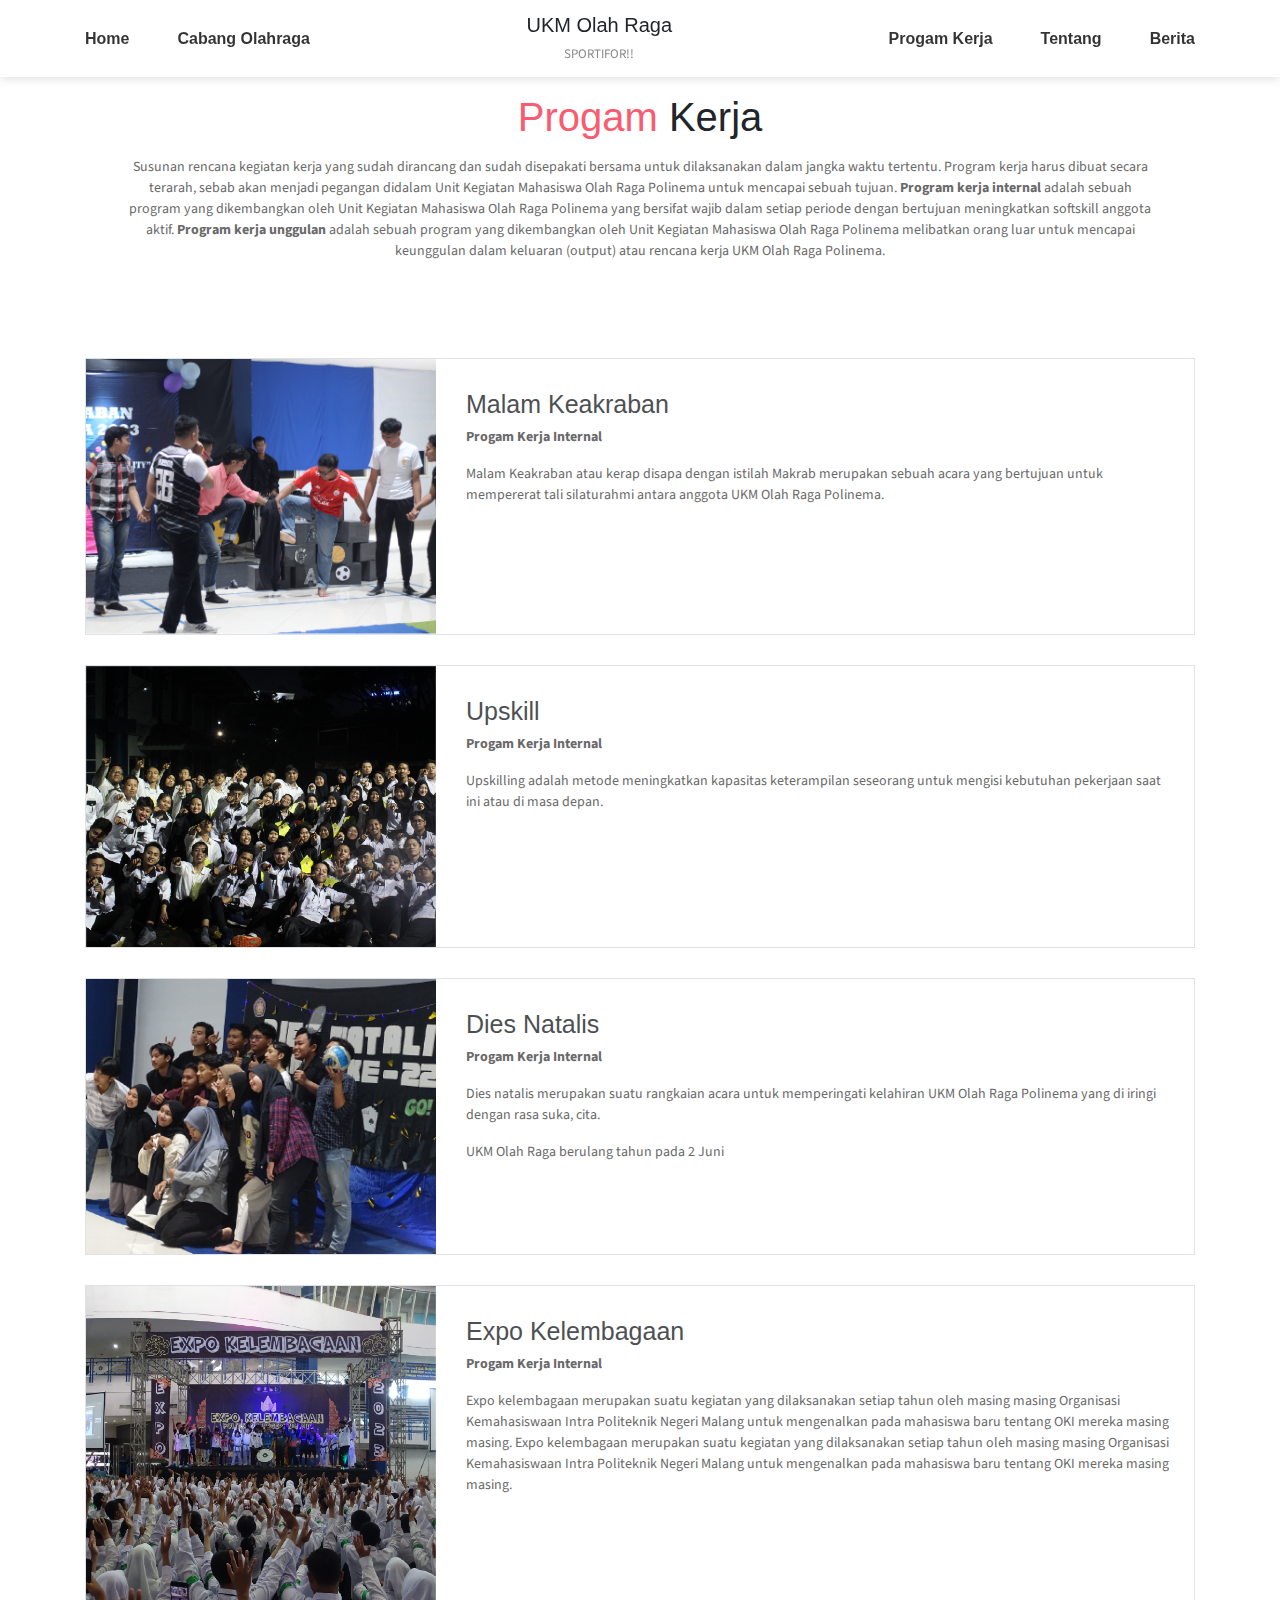
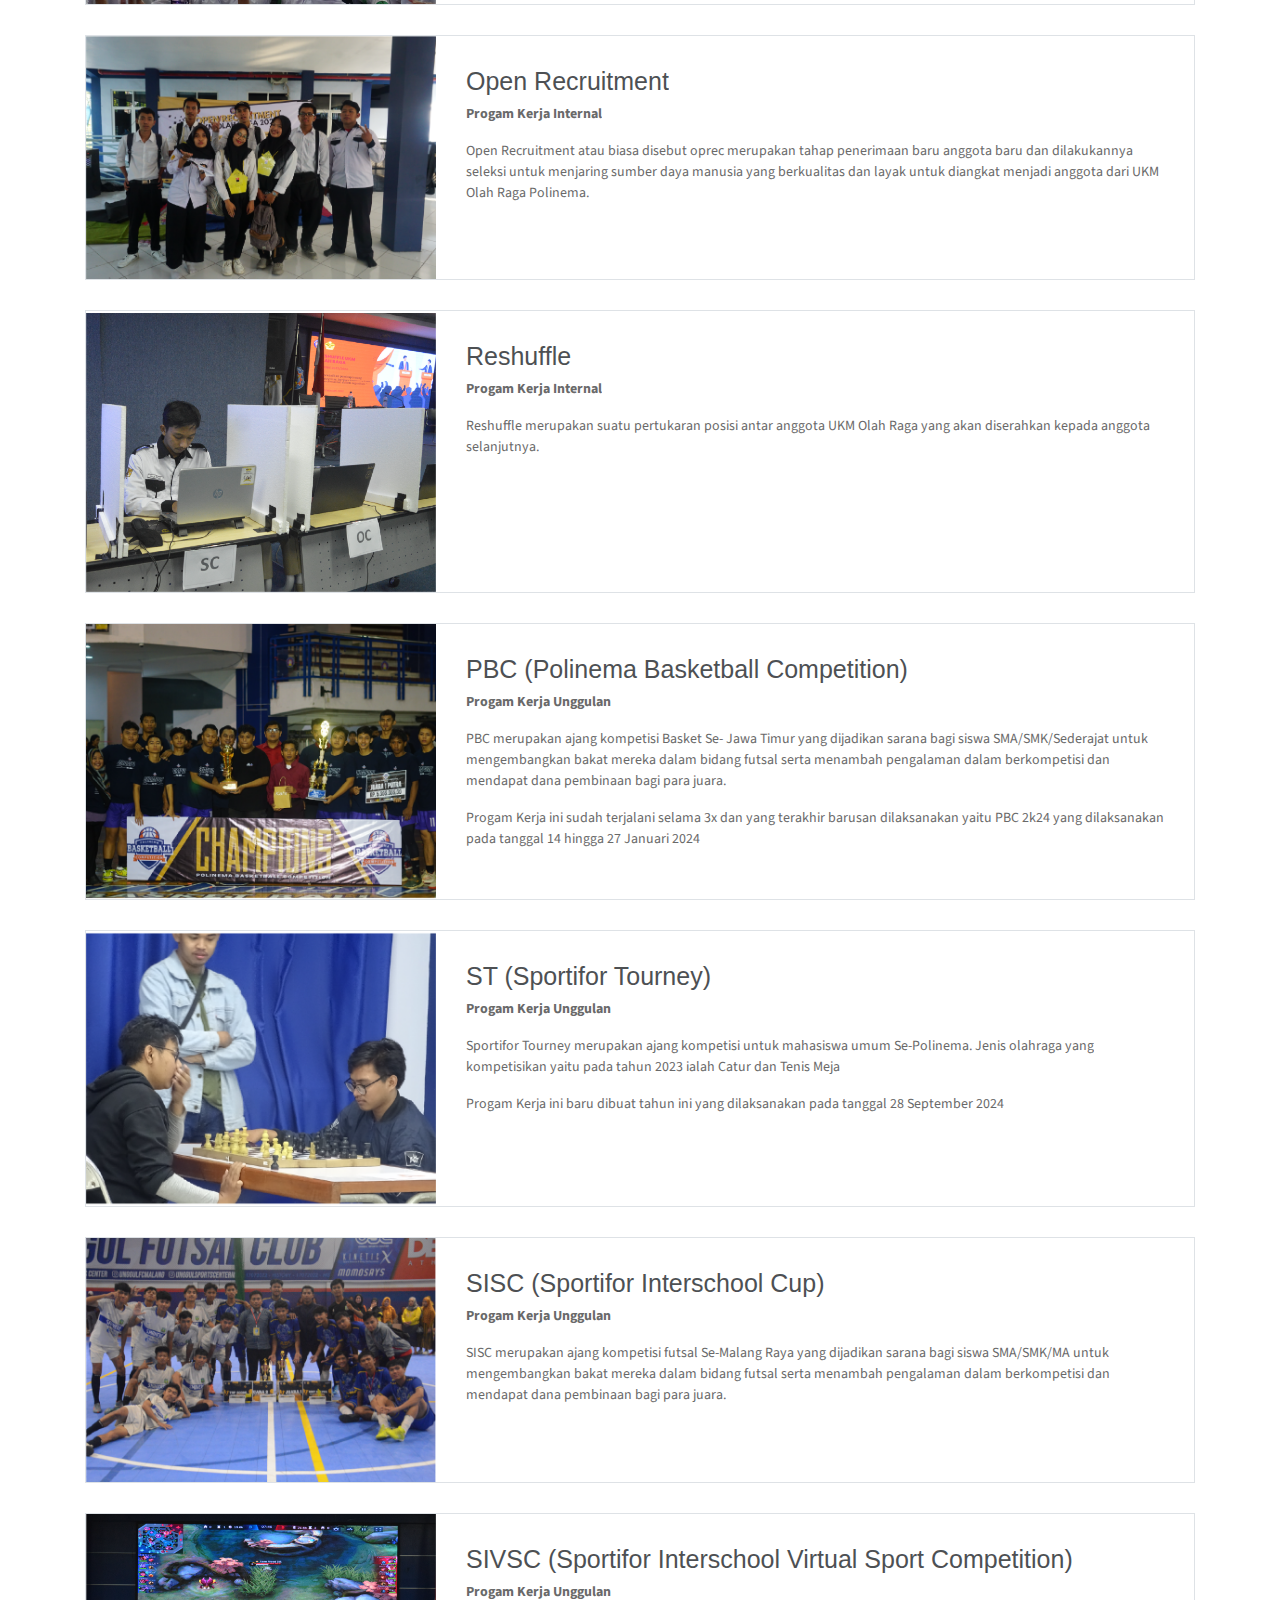
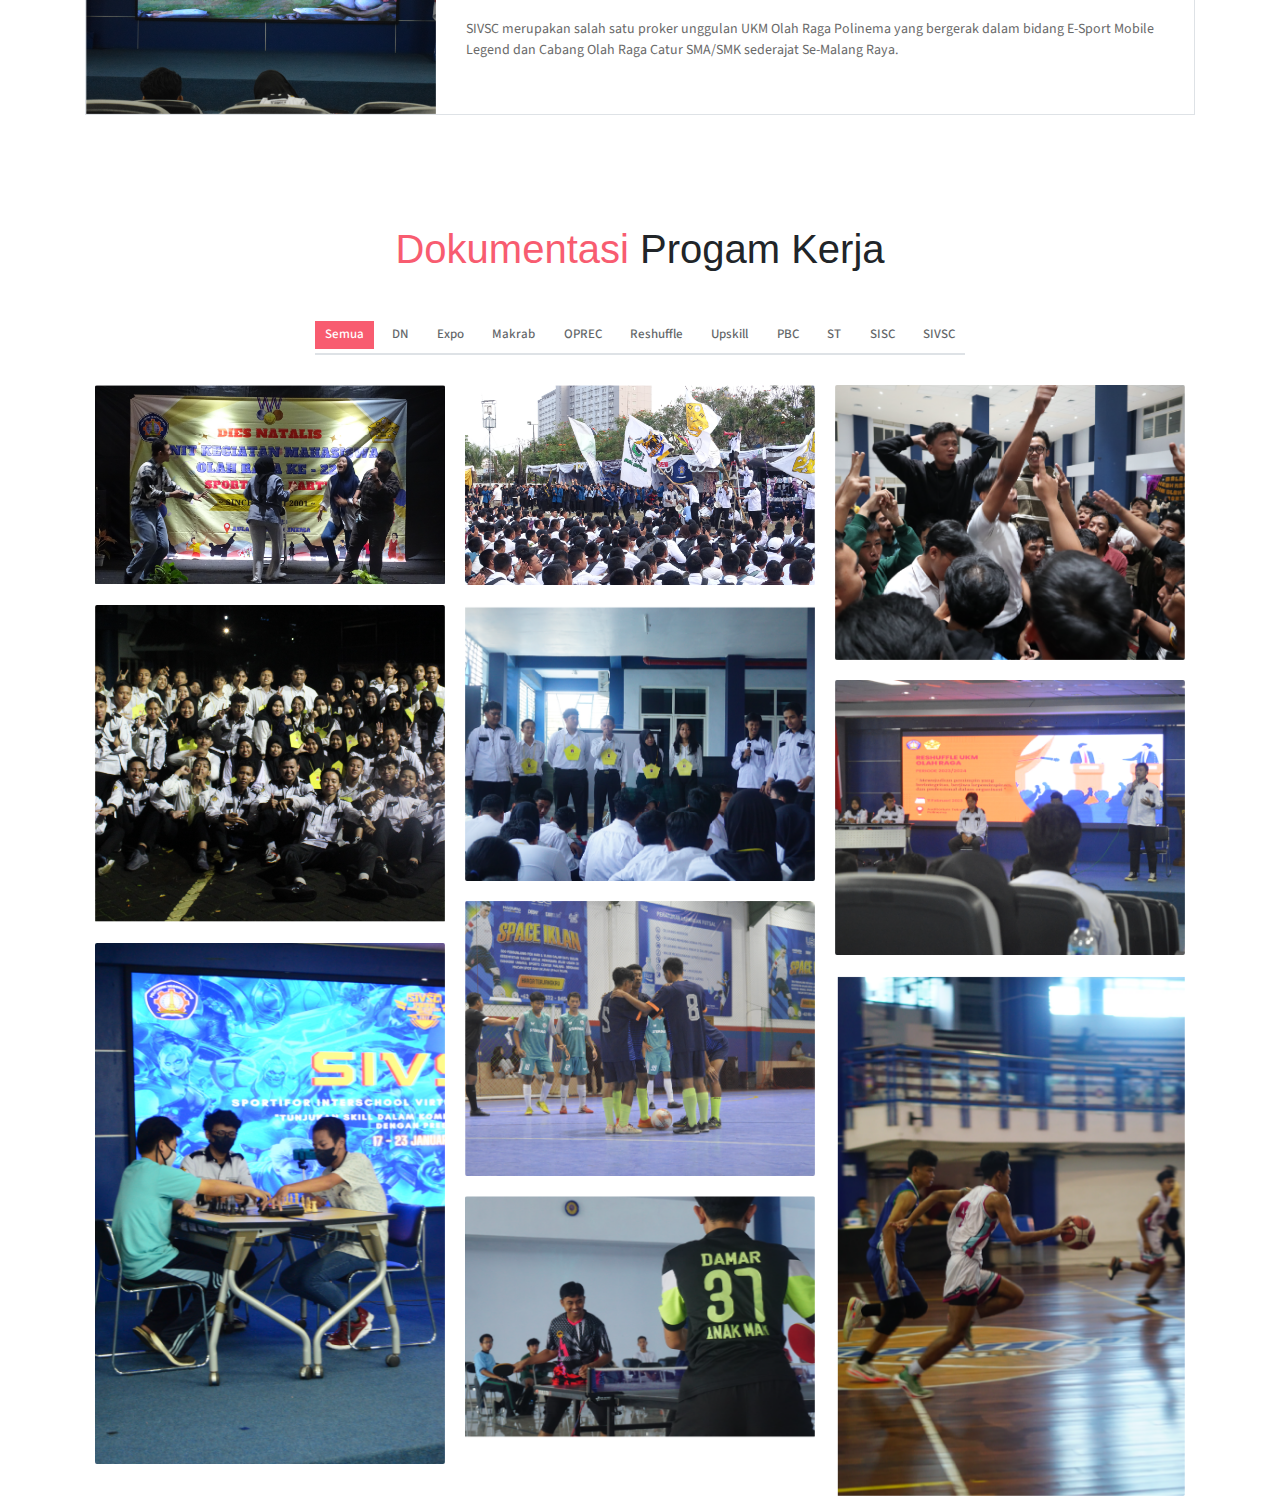
==== commit 682488de: "second commit" ====
--- a/public_html/proker.html
+++ b/public_html/proker.html
@@ -41,6 +41,10 @@
                     <li class="nav-item last-item">
                         <a href="tentang.html" class="nav-link">Tentang</a>
                     </li>
+                </li>
+                <li class="nav-item last-item">
+                    <a href="berita.html" class="nav-link">Berita</a>
+                </li>
                 </ul>
             </div>
         </div>
--- a/public_html/assets/css/johndoe.css
+++ b/public_html/assets/css/johndoe.css
@@ -11507,8 +11507,8 @@
   position: relative;
   height: 70vh;
   min-height: 600px;
-  background-image: -webkit-linear-gradient(bottom, rgba(0, 0, 0, 0.7), rgba(0, 0, 0, 0.7)), url(../imgs/EXPO.jpg);
-  background-image: linear-gradient(to top, rgba(0, 0, 0, 0.7), rgba(0, 0, 0, 0.7)), url(../imgs/EXPO.jpg);
+  background-image: -webkit-linear-gradient(bottom, rgba(0, 0, 0, 0.7), rgba(0, 0, 0, 0.7)), url(../imgs/EXPO.JPG);
+  background-image: linear-gradient(to top, rgba(0, 0, 0, 0.7), rgba(0, 0, 0, 0.7)), url(../imgs/EXPO.JPG);
   background-size: cover;
   background-position: center;
   background-repeat: no-repeat;
